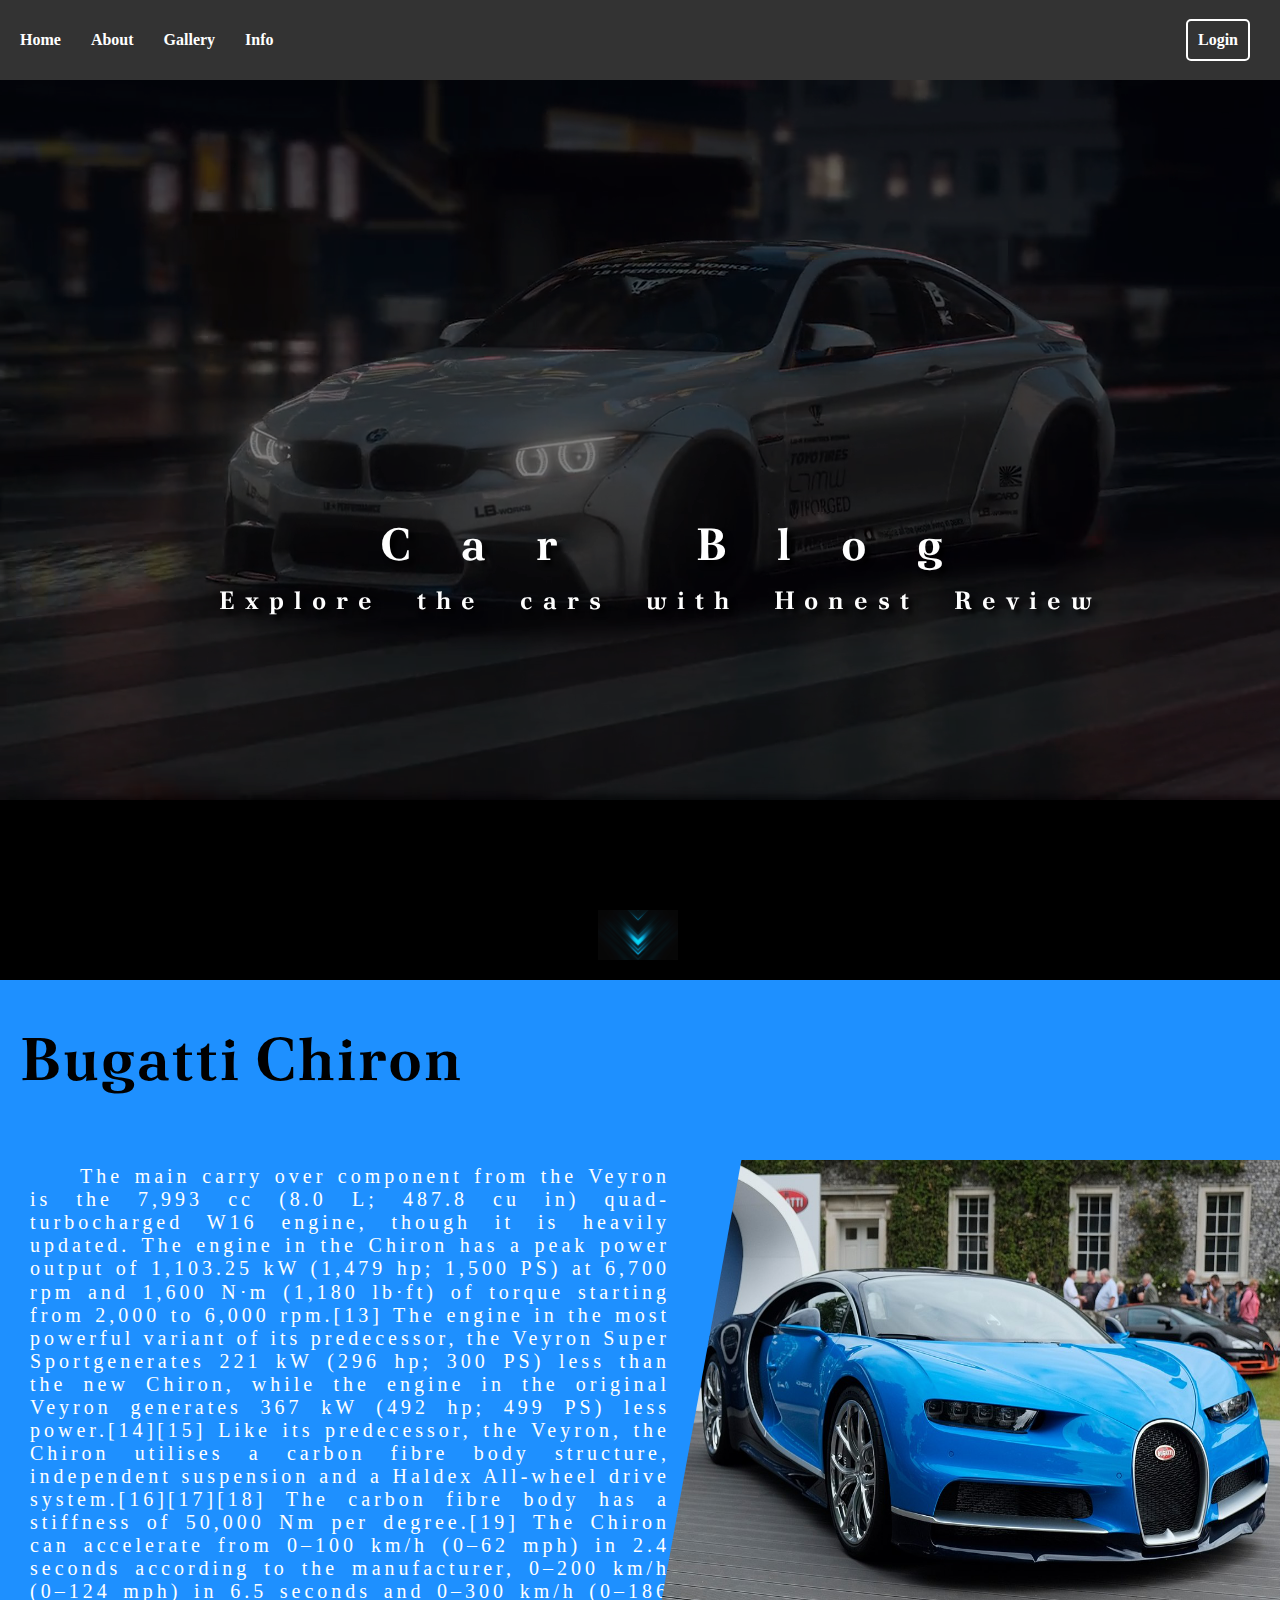
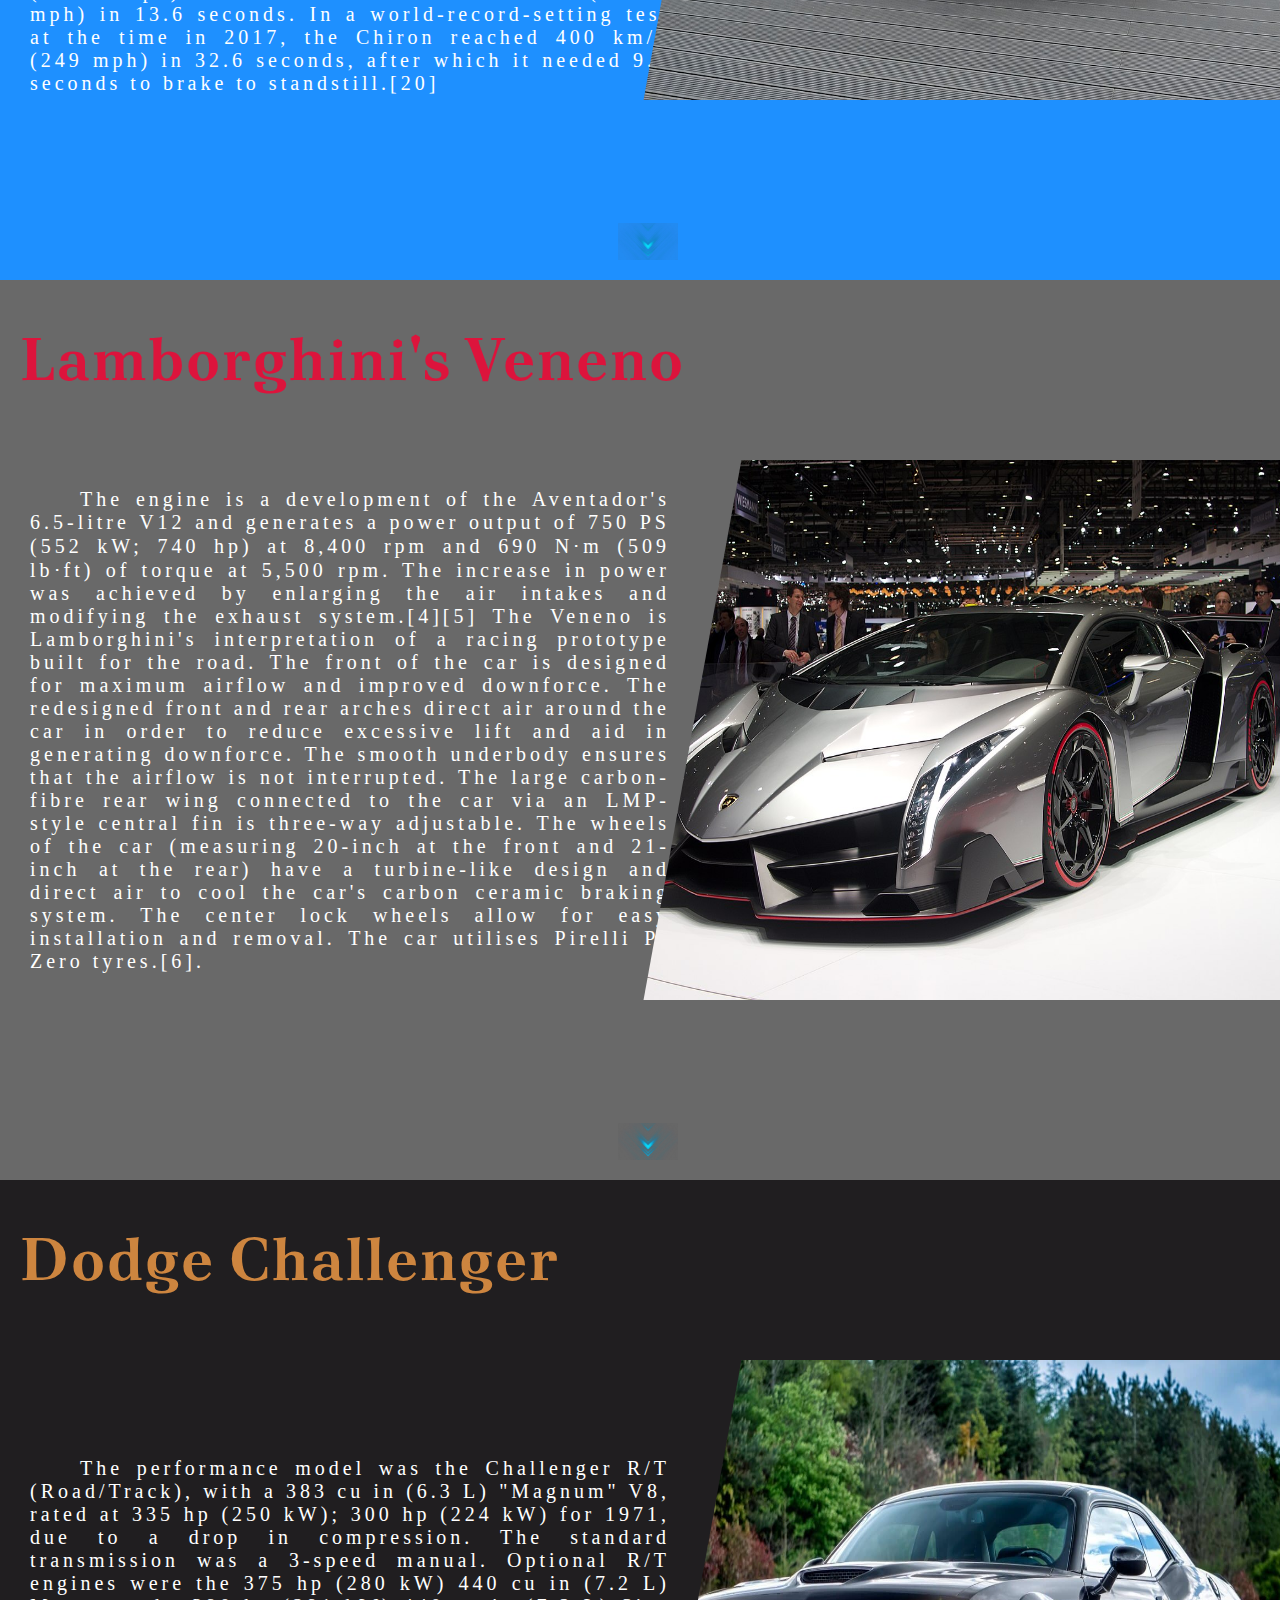
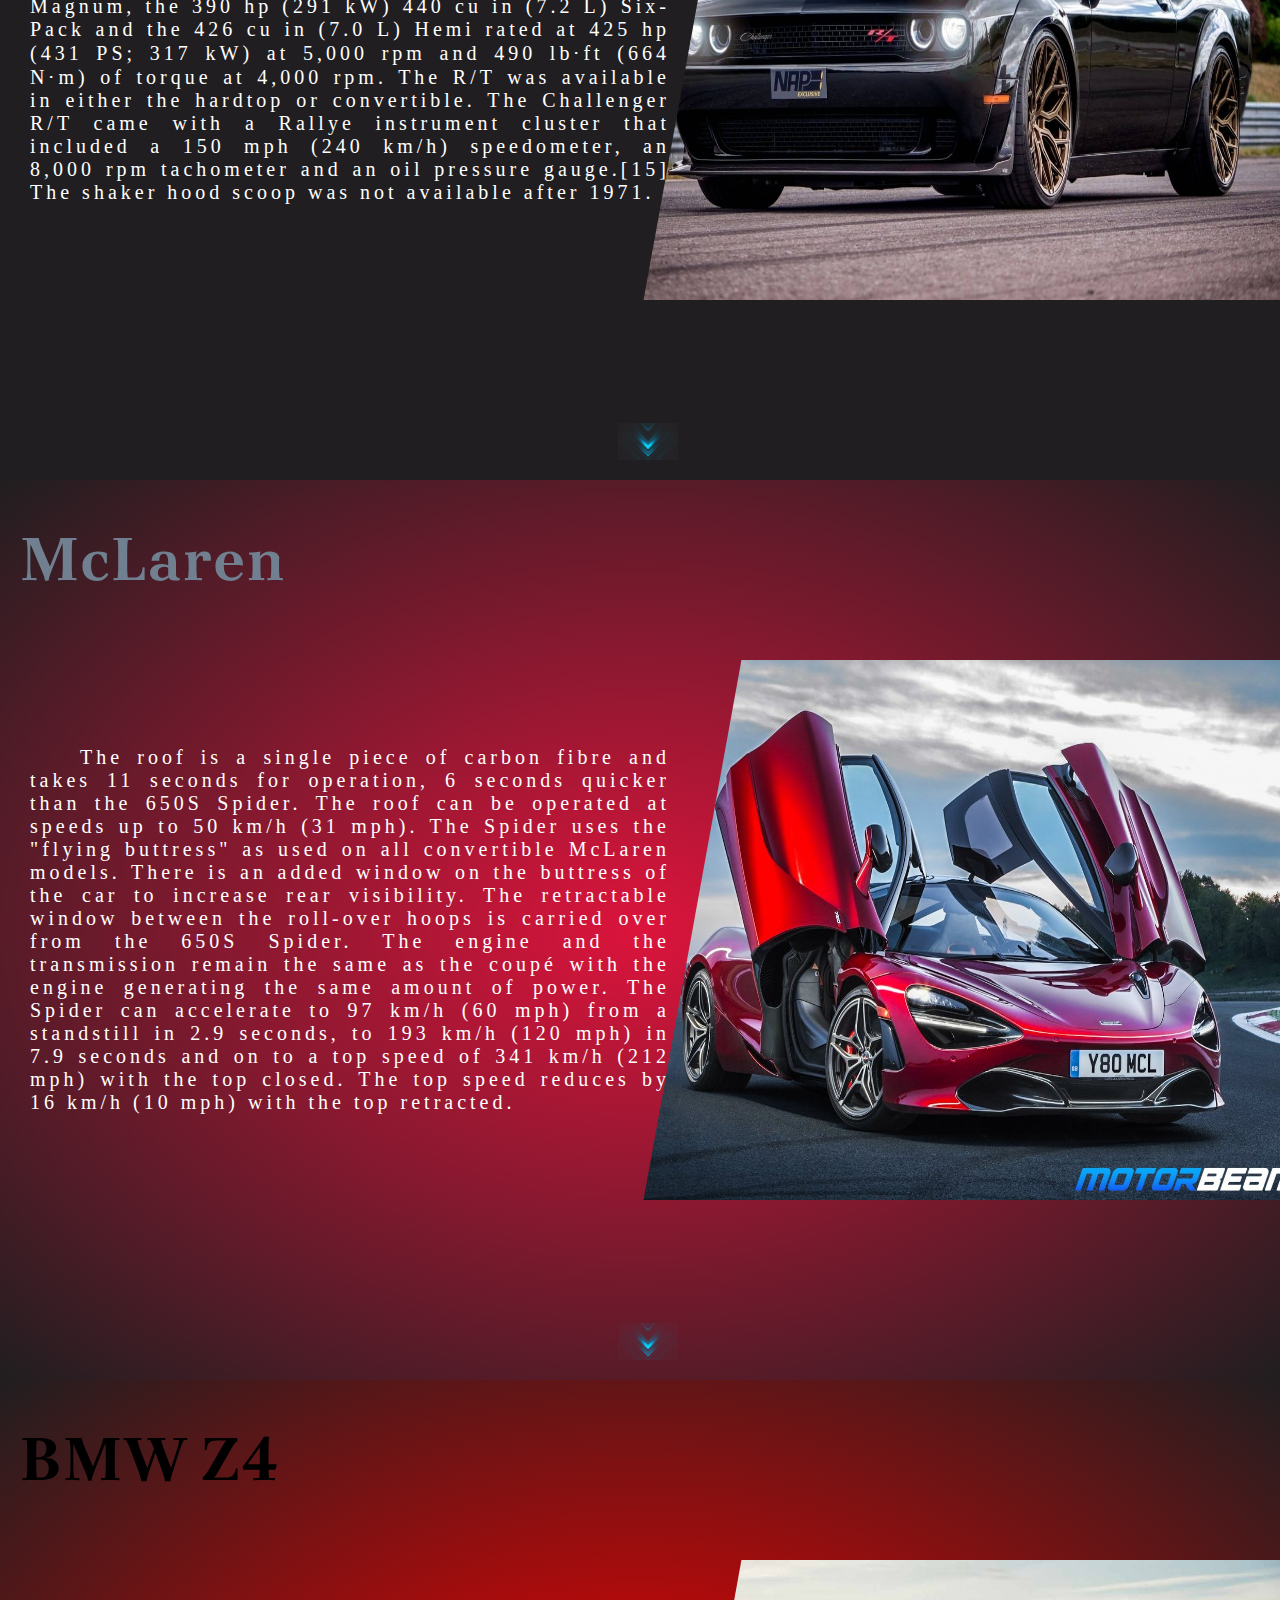
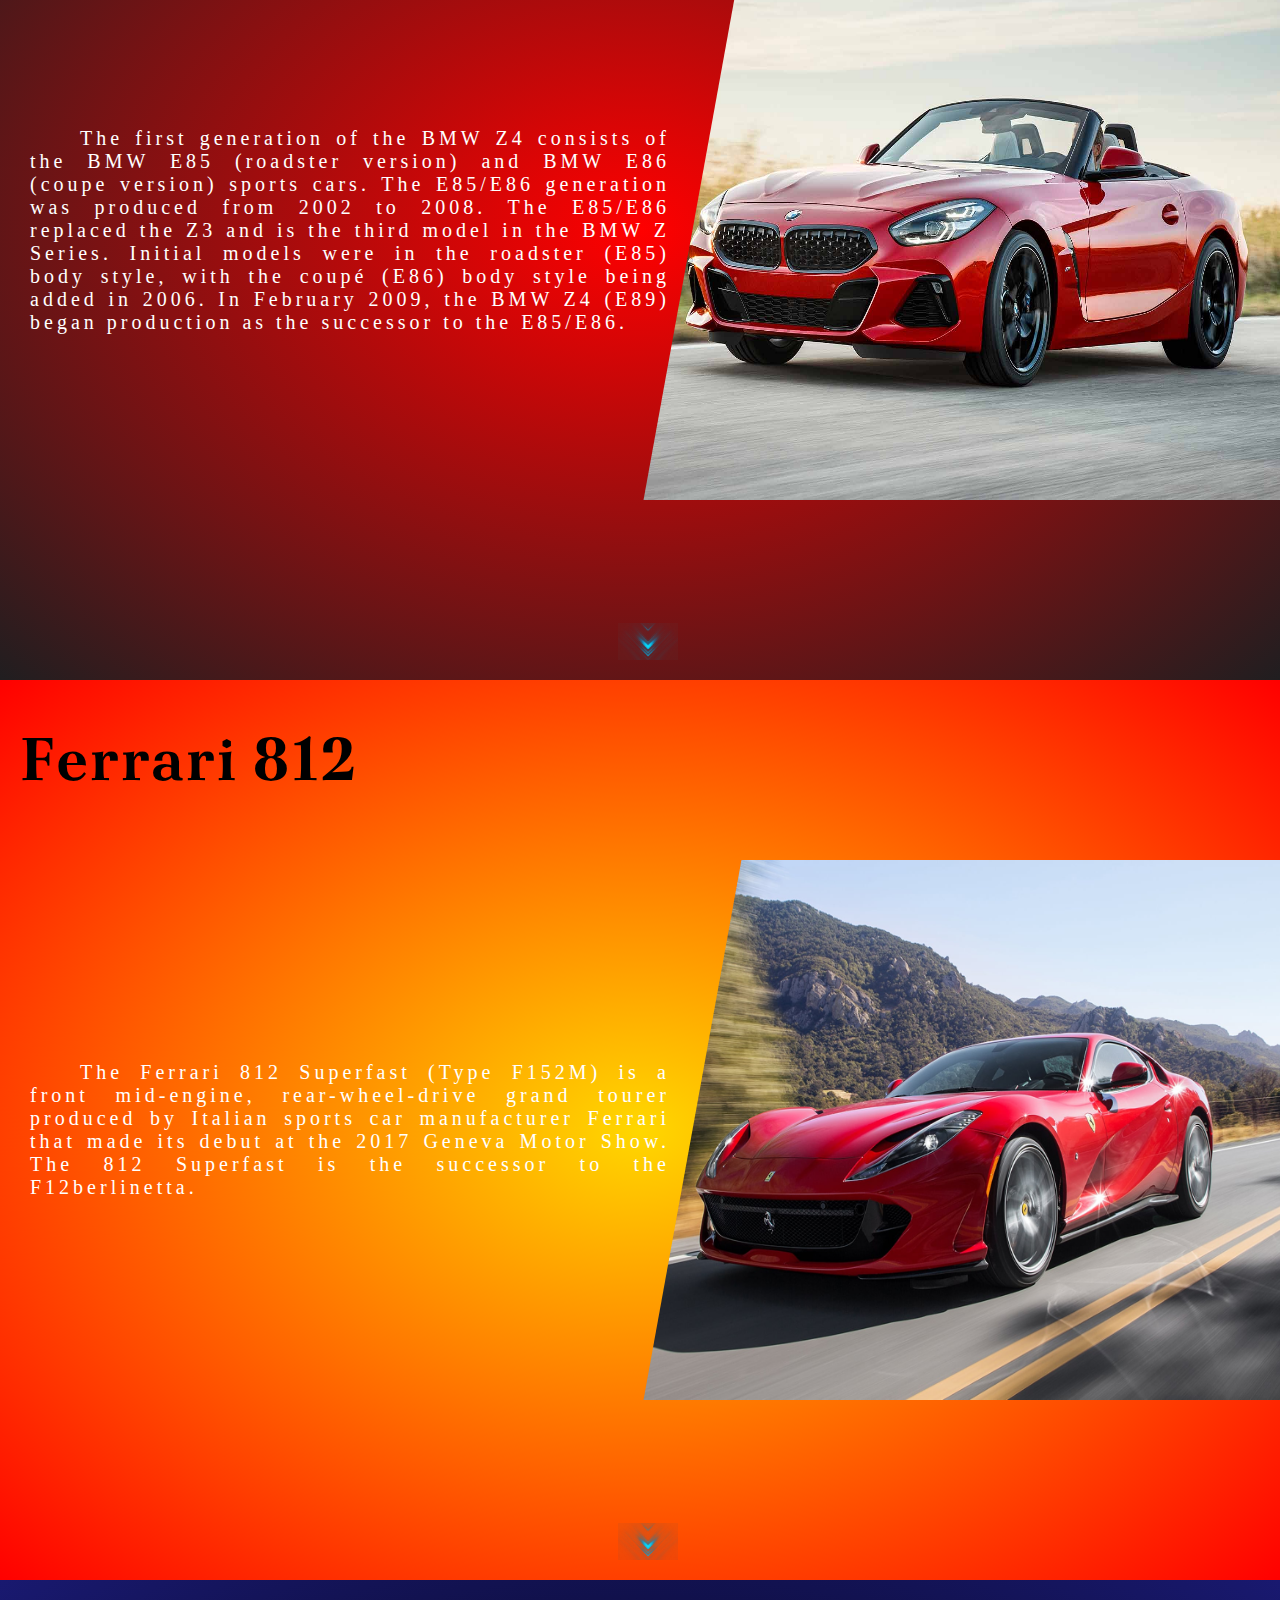
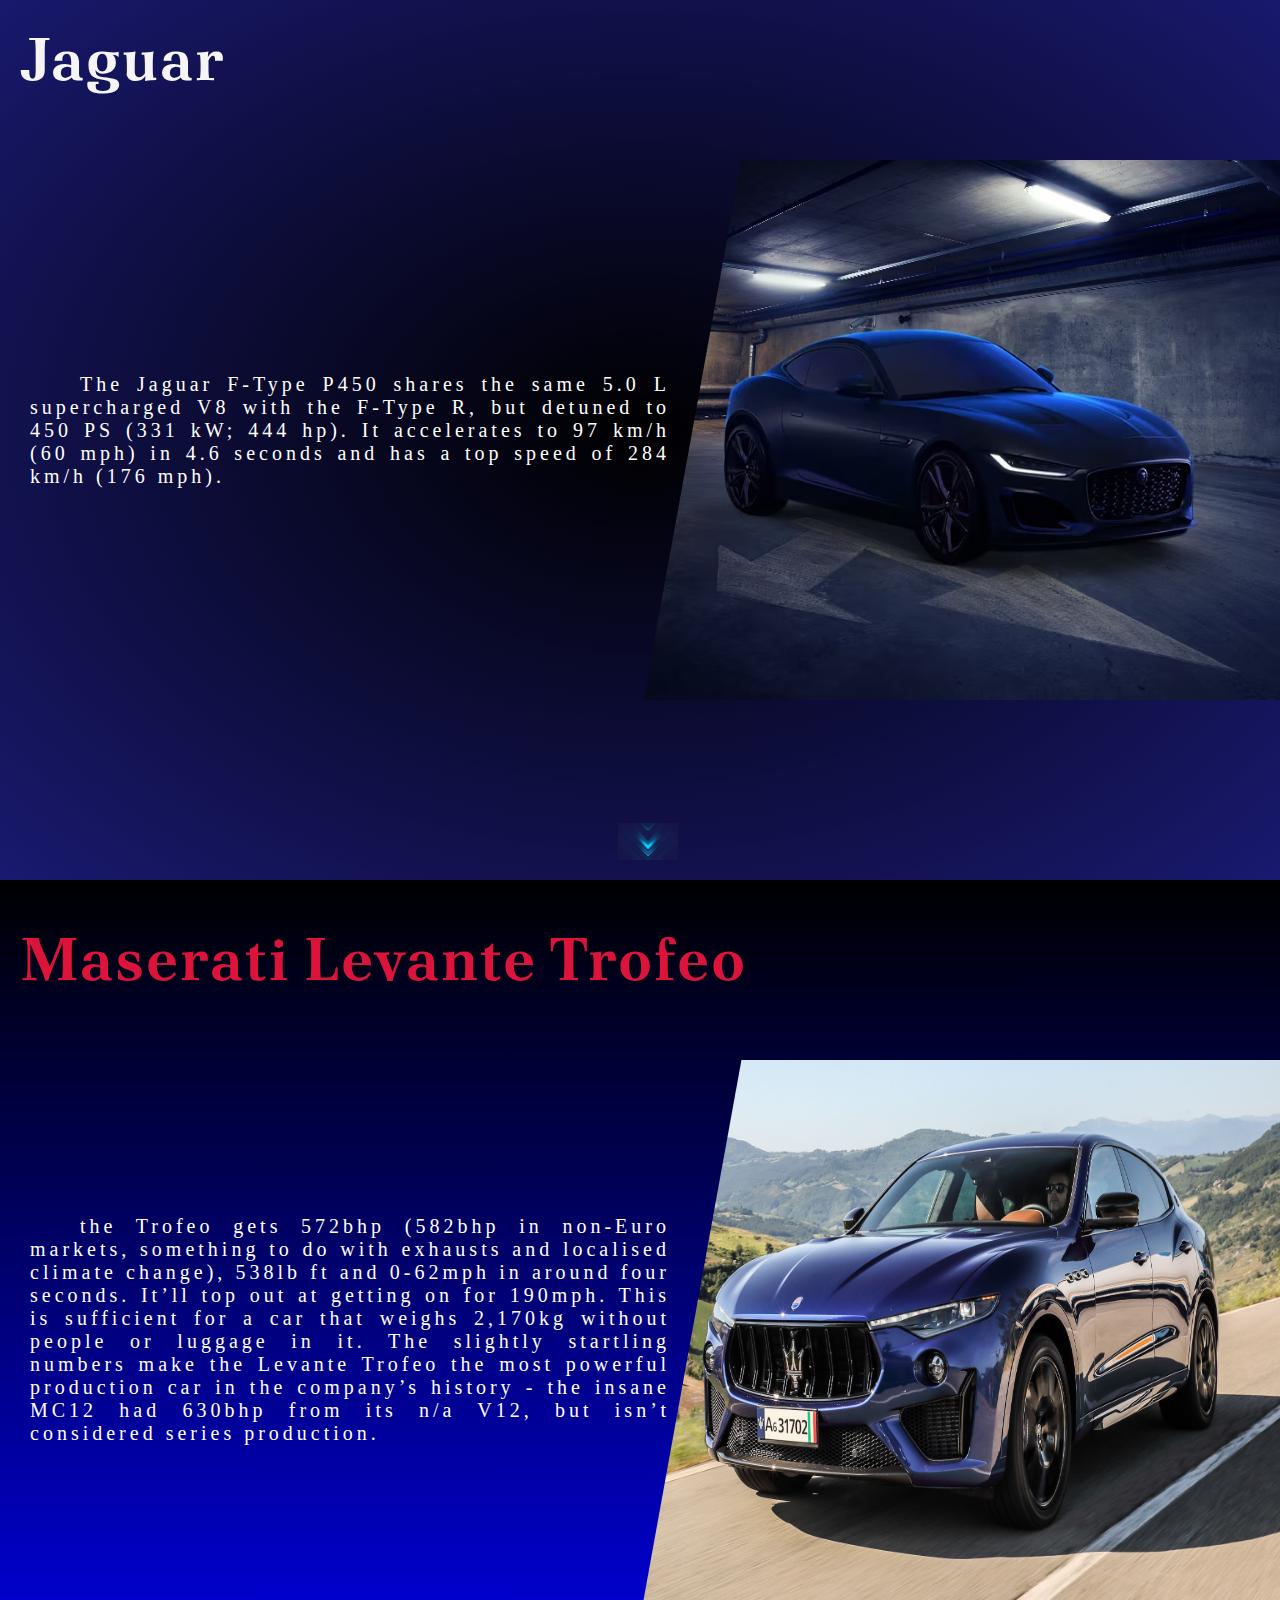
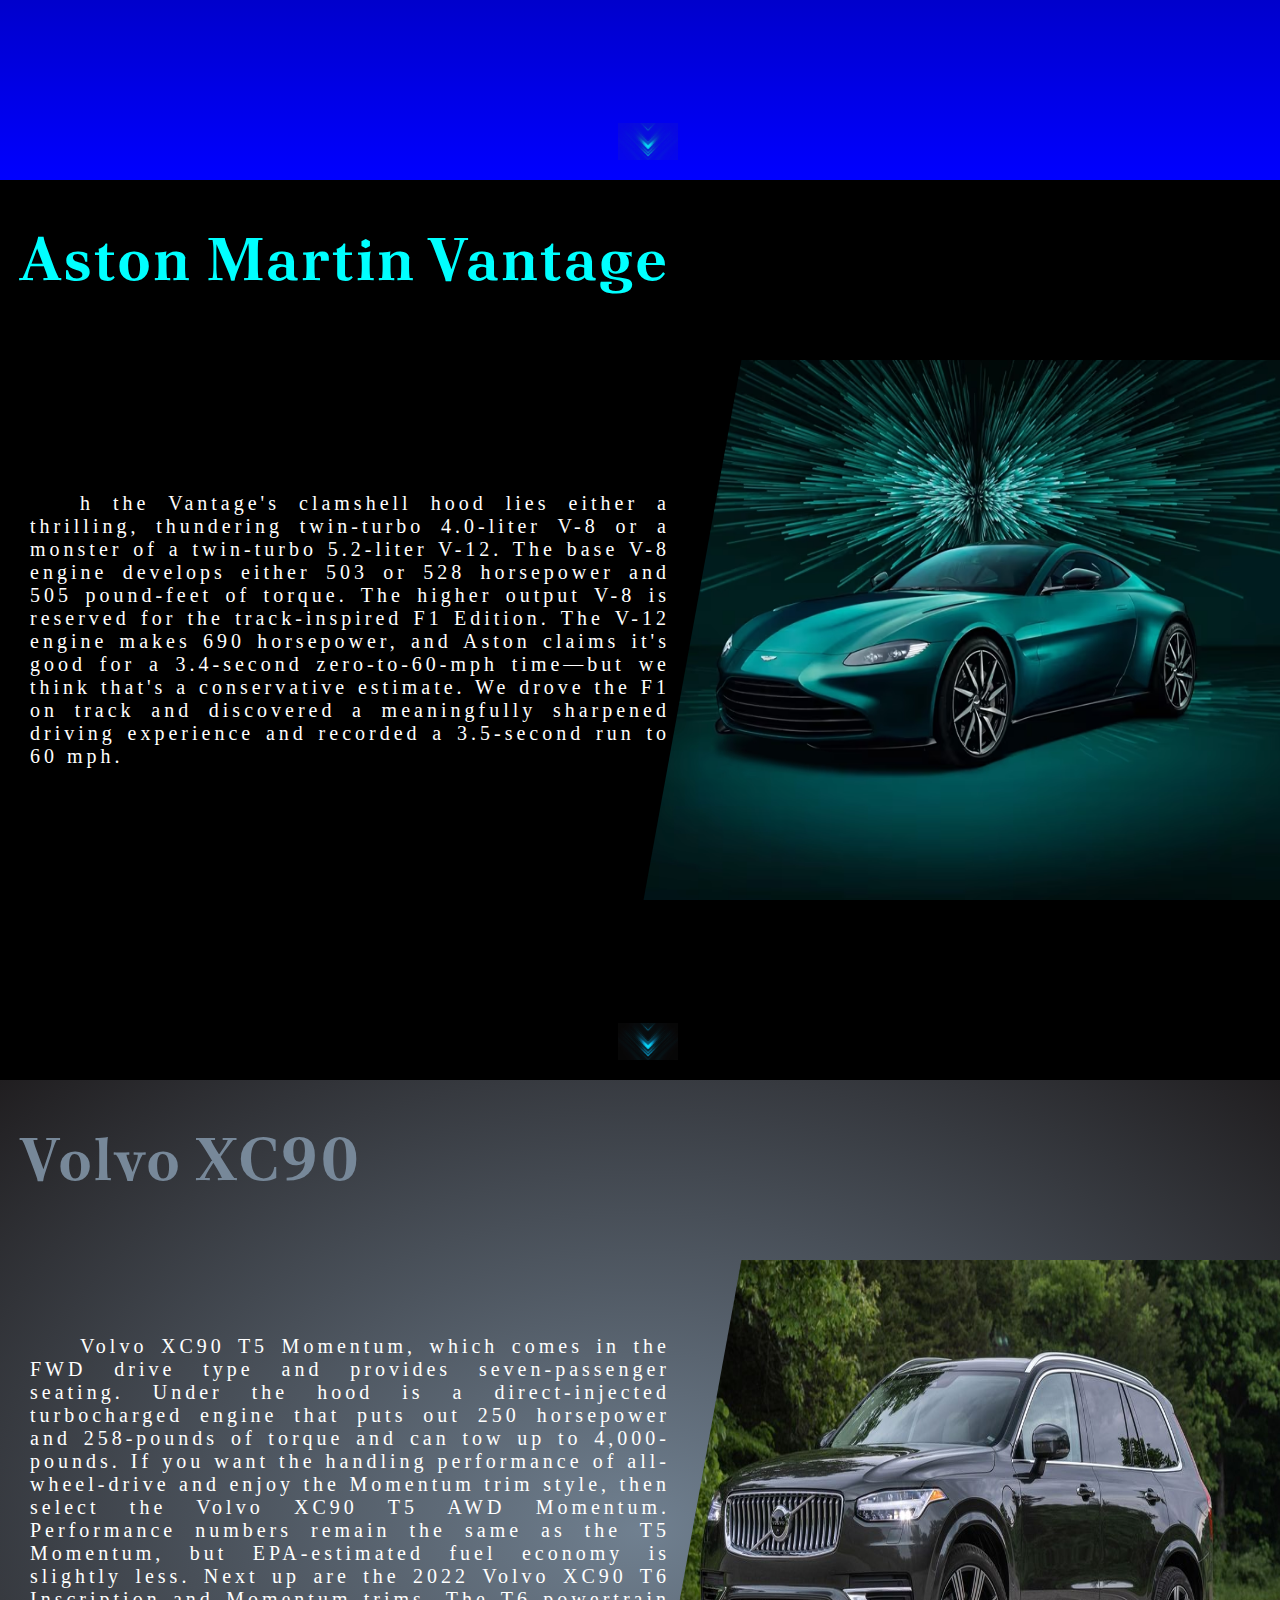
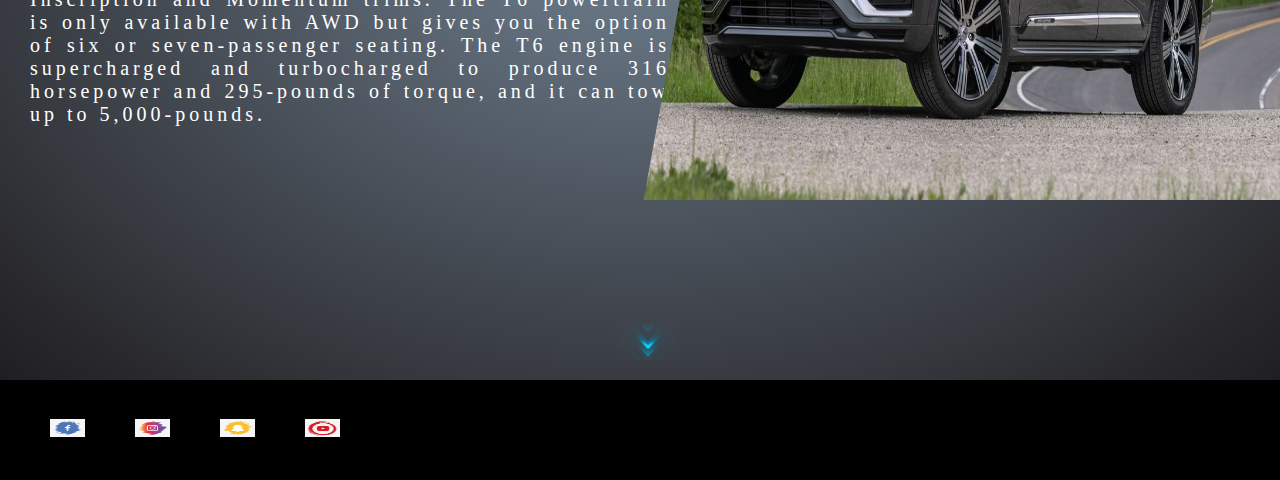
==== index.html @ b1350ada "Add files via upload" ====
<!DOCTYPE html>
<html>
<head>
   <title>Car-Home</title>
   <link rel="preconnect" href="https://fonts.googleapis.com">
<link rel="preconnect" href="https://fonts.gstatic.com" crossorigin>
<link href="https://fonts.googleapis.com/css2?family=Poltawski+Nowy&display=swap" rel="stylesheet">
<link rel="stylesheet" href="./css/home.css">
<script src="./js/home.js" defer></script>
</head>
<body onload="carMove()">
<nav class="navigation">
  <!-- <a class="logo" href="./Assets/images/LOGO.jpg">Logo</a> -->
  <ul class="menu">
    <li><a class="nav-link" href="./index.html">Home</a></li>
    <li><a class="nav-link" href="./html/about.html">About</a></li>
    <li><a class="nav-link" href="./html/gallery.html">Gallery</a></li>
    <li><a class="nav-link" href="./html/Info.html">Info</a></li>
  </ul>
  <a class="login" href="./html/login.html">Login</a>
</nav>
   <header>
   <!-- <a href="../index.html"><p id="logout">Logout</p></a> -->
      <div id="carAni">
         <h1 id="heading1">Car Blog</h1>
         <img id="carimg" src="./Assets/images/car1.png">
      </div>
      <h1 id="heading2">Explore the cars with Honest Review</h1>
      <video id="headerVid" src="./Assets/videos/Car.mp4" autoplay muted loop></video>
      <a href="#sec1"><input id="headerArrow" type="image" src="./Assets/images/Arrow.png.png"></a>
 </header>
 <section id="sec1">
   <h1 class="carsName" id="car1Name">Bugatti Chiron</h1>
   <p class="carPara" id="car1Para">
    The main carry over component from the Veyron is the 7,993 cc (8.0 L; 487.8 cu in) quad-turbocharged W16 engine, though it is heavily updated. The engine in the Chiron has a peak power output of 1,103.25 kW (1,479 hp; 1,500 PS) 
    at 6,700 rpm and 1,600 N⋅m (1,180 lb⋅ft) of torque starting from 2,000 to 6,000 rpm.[13] The engine in the most powerful variant of its predecessor, the Veyron Super Sportgenerates 221 kW (296 hp; 300 PS) less than the new Chiron,
     while the engine in the original Veyron generates 367 kW (492 hp; 499 PS) less power.[14][15]
    Like its predecessor, the Veyron, the Chiron utilises a carbon fibre body structure, independent suspension and a Haldex All-wheel drive system.[16][17][18] The carbon fibre body has a stiffness of 50,000 Nm per degree.[19]
    The Chiron can accelerate from 0–100 km/h (0–62 mph) in 2.4 seconds according to the manufacturer, 0–200 km/h (0–124 mph) in 6.5 seconds and 0–300 km/h (0–186 mph) in 13.6 seconds. In a world-record-setting test at the time in 2017, the Chiron reached 400 km/h (249 mph) in 32.6 seconds, after which it needed 9.4 seconds to brake to standstill.[20]
   </p>
   <div class="cars" id="car1"></div>
   <a href="#sec2"><input id="secArrow1" type="image" src="./Assets/images/Arrow.png.png"></a>
 </section>
 <section id="sec2">
   <h1 class="carsName" id="car2Name">Lamborghini's Veneno</h1>
   <p class="carPara" id="car2Para">
    The engine is a development of the Aventador's 6.5-litre V12 and generates a power output of 750 PS (552 kW; 740 hp) 
    at 8,400 rpm and 690 N⋅m (509 lb⋅ft) of torque at 5,500 rpm. The increase in power was achieved by enlarging the air intakes and modifying the exhaust system.[4][5]
    The Veneno is Lamborghini's interpretation of a racing prototype built for the road. The front of the car is designed for maximum airflow and improved downforce. 
    The redesigned front and rear arches direct air around the car in order to reduce excessive lift and aid in generating downforce.
     The smooth underbody ensures that the airflow is not interrupted. The large carbon-fibre rear wing connected to the car via an LMP-style central fin is three-way adjustable.
      The wheels of the car (measuring 20-inch at the front and 21-inch at the rear) have a turbine-like design and direct
      air to cool the car's carbon ceramic braking system. The center lock wheels allow for easy installation and removal. 
    The car utilises Pirelli P-Zero tyres.[6].
   </p>
   <div class="cars" id="car2"></div>
   <a href="#sec3"><input id="secArrow2" type="image" src="./Assets/images/Arrow.png.png"></a>
 </section>
 <section id="sec3">
   <h1 class="carsName" id="car3Name">Dodge Challenger</h1>
   <p class="carPara" id="car3Para">
    The performance model was the Challenger R/T (Road/Track), with a 383 cu in (6.3 L) "Magnum" V8, rated at 335 hp (250 kW); 300 hp (224 kW) for 1971, due to a drop in compression. The standard transmission was a 3-speed manual. Optional R/T engines were the 375 hp (280 kW) 440 cu in (7.2 L) Magnum, the 390 hp (291 kW) 440 cu in (7.2 L) Six-Pack and the 426 cu in (7.0 L) Hemi rated at 425 hp (431 PS; 317 kW) at 5,000 rpm and 490 lb⋅ft (664 N⋅m) of torque at 4,000 rpm. The R/T was available in either the hardtop or convertible. The Challenger R/T came with a Rallye instrument cluster that included a 150 mph (240 km/h) speedometer, an 8,000 rpm tachometer and an oil pressure gauge.[15] The shaker hood scoop was not available after 1971.
   </p>
   <div class="cars" id="car3"></div>
   <a href="#sec4"><input id="secArrow3" type="image" src="./Assets/images/Arrow.png.png"></a>
</section>
   <section id="sec4">
      <h1 class="carsName" id="car4Name">McLaren</h1>
      <p class="carPara" id="car4Para">
        The roof is a single piece of carbon fibre and takes 11 seconds for operation, 6 seconds quicker than the 650S Spider. The roof can be operated at speeds up to 50 km/h (31 mph). The Spider uses the "flying buttress" as used on all convertible McLaren models. There is an added window on the buttress of the car to increase rear visibility. The retractable window between the roll-over hoops is carried over from the 650S Spider.
        The engine and the transmission remain the same as the coupé with the engine generating the same amount of power. The Spider can accelerate to 97 km/h (60 mph) from a standstill in 2.9 seconds, to 193 km/h (120 mph) in 7.9 seconds and on to a top speed of 341 km/h (212 mph) with the top closed. The top speed reduces by 16 km/h (10 mph) with the top retracted.
      </p>
      <div class="cars" id="car4"></div>
      <a href="#sec5"><input id="secArrow4" type="image" src="./Assets/images/Arrow.png.png"></a>
   </section>
   <section id="sec5">
      <h1 class="carsName" id="car5Name">BMW Z4</h1>
      <p class="carPara" id="car5Para">
         The first generation of the BMW Z4 consists of the BMW E85 (roadster version) and BMW E86 (coupe version) sports cars. The E85/E86 generation was produced from 2002 to 2008. The E85/E86 replaced the Z3 and is the third model in the BMW Z Series. Initial models were in the roadster (E85) body style, with the coupé (E86) body style being added in 2006. In February 2009, the BMW Z4 (E89) began production as the successor to the E85/E86.      </p>
      <div class="cars" id="car5"></div>
      <a href="#sec6"><input id="secArrow5" type="image" src="./Assets/images/Arrow.png.png"></a>
   </section>
   <section id="sec6">
      <h1 class="carsName" id="car6Name">Ferrari 812</h1>
      <p class="carPara" id="car6Para">
         The Ferrari 812 Superfast (Type F152M) is a front mid-engine, rear-wheel-drive grand tourer produced by Italian sports car manufacturer Ferrari that made its debut at the 2017 Geneva Motor Show. The 812 Superfast is the successor to the F12berlinetta.
      </p>
      <div class="cars" id="car6"></div>
      <a href="#sec7"><input id="secArrow6" type="image" src="./Assets/images/Arrow.png.png"></a>
   </section>
   <section id="sec7">
      <h1 class="carsName" id="car7Name">Jaguar</h1>
      <p class="carPara" id="car7Para">
        The Jaguar F-Type P450 shares the same 5.0 L supercharged V8 with the F-Type R, but detuned to 450 PS (331 kW; 444 hp). It accelerates to 97 km/h (60 mph) in 4.6 seconds and has a top speed of 284 km/h (176 mph).
      </p>
      <div class="cars" id="car7"></div>
      <a href="#sec8"><input id="secArrow7" type="image" src="./Assets/images/Arrow.png.png"></a>
   </section>
   <section id="sec8">
      <h1 class="carsName" id="car8Name">Maserati Levante Trofeo</h1>
      <p class="carPara" id="car8Para">
        the Trofeo gets 572bhp (582bhp in non-Euro markets, something to do with exhausts and localised climate change), 538lb ft and 0-62mph in around four seconds. It’ll top out at getting on for 190mph. This is sufficient for a car that weighs 2,170kg without people or luggage in it. The slightly startling numbers make the Levante Trofeo the most powerful production car in the company’s history - the insane MC12 had 630bhp from its n/a V12, but isn’t considered series production.
      </p>
      <div class="cars" id="car8"></div>
      <a href="#sec9"><input id="secArrow8" type="image" src="./Assets/images/Arrow.png.png"></a>
   </section>
   <section id="sec9">
      <h1 class="carsName" id="car9Name">Aston Martin Vantage</h1>
      <p class="carPara" id="car9Para">
        h the Vantage's clamshell hood lies either a thrilling, thundering twin-turbo 4.0-liter V-8 or a monster of a twin-turbo 5.2-liter V-12. The base V-8 engine develops either 503 or 528 horsepower and 505 pound-feet of torque. The higher output V-8 is reserved for the track-inspired F1 Edition. The V-12 engine makes 690 horsepower, and Aston claims it's good for a 3.4-second zero-to-60-mph time—but we think that's a conservative estimate. We drove the F1 on track and discovered a meaningfully sharpened driving experience and recorded a 3.5-second run to 60 mph.
      </p>
      <div class="cars" id="car9"></div>
      <a href="#sec10"><input id="secArrow9" type="image" src="./Assets/images/Arrow.png.png"></a>
   </section>
   <section id="sec10">
      <h1 class="carsName" id="car10Name">Volvo XC90</h1>
      <p class="carPara" id="car10Para">
        Volvo XC90 T5 Momentum, which comes in the FWD drive type and provides seven-passenger seating. Under the hood is a direct-injected turbocharged engine that puts out 250 horsepower and 258-pounds of torque and can tow up to 4,000-pounds.
        If you want the handling performance of all-wheel-drive and enjoy the Momentum trim style, then select the Volvo XC90 T5 AWD Momentum. Performance numbers remain the same as the T5 Momentum, but EPA-estimated fuel economy is slightly less.
        Next up are the 2022 Volvo XC90 T6 Inscription and Momentum trims. The T6 powertrain is only available with AWD but gives you the option of six or seven-passenger seating. The T6 engine is supercharged and turbocharged to produce 316 horsepower and 295-pounds of torque, and it can tow up to 5,000-pounds. 
      </p>
      <div class="cars" id="car10"></div>
      <a href="#footer"><input id="secArrow10" type="image" src="./Assets/images/Arrow.png.png"></a>
   </section>
 <footer id="footer">
 <a href=""><img class="logo" src="./Assets/images/Facebook.jpg"></a>
 <a href=""><img class="logo" src="./Assets/images/Insta.jpg"></a>
 <a href=""><img class="logo" src="./Assets/images/snapchat.jpg"></a>
 <a href=""><img class="logo" src="./Assets/images/youtube.jpg"></a>
</footer> 
</body>
</html>
---- css/home.css ----
*{
    padding:0px;
    margin:0px;
}
html{
    scroll-behavior: smooth;
}
  .navigation {
    display: flex;
    justify-content: space-between;
    align-items: center;
    background-color: #333;
    padding: 10px;
    height: 60px;
  }

  .logo {
    font-size: 24px;
    color: white;
    text-decoration: none;
    margin-left: 20px;
  }

  .menu {
    display: flex;
    list-style: none;
    margin: 0;
    padding: 0;
  }

  .nav-link {
    color: white;
    text-decoration: none;
    padding: 10px;
    margin-right: 10px;
    font-weight: bold;
    transition: all 0.3s ease;
    border-radius: 5px;
  }

  .nav-link:hover {
    background-color: #555;
  }

  .login {
    color: white;
    text-decoration: none;
    margin-right: 20px;
    font-weight: bold;
    padding: 10px;
    border: 2px solid white;
    border-radius: 5px;
    transition: all 0.3s ease;
  }

  .login:hover {
    background-color: white;
    color: #333;
  }
header{
    width:100%;
    height:100vh;
    background-color: black;
    overflow: hidden;
    position:relative;
    display:flex;
    justify-content:center;
    align-items:center;
}
#headerVid{
    width:100%;
    filter: brightness(50%);
    position:absolute;
    top:0px;
    left:0px;
}
#headerArrow,#secArrow1,#secArrow2,#secArrow3,#secArrow4,#secArrow5,#secArrow6,#secArrow7,#secArrow8,#secArrow9,#secArrow10{
    width:80px;
    position:absolute;
    bottom:20px;
    transition:all 0.25;
    z-index:3;
    right:47%;
  background-color: transparent;
}
#headerArrow:hover,#secArrow1:hover,#secArrow2:hover,#secArrow3:hover,#secArrow4:hover,#secArrow5:hover,#secArrow6:hover,#secArrow7:hover,#secArrow8:hover,#secArrow9:hover,#secArrow10:hover
{
    transform:translateY(20px);
}
#heading1,#heading2{
    position:absolute;
    z-index:3;
    left:160px;
    font-size:45px;
    color:white;
    letter-spacing: 50px;
    word-spacing:30px;
    text-shadow: 5px 5px 5px black;
    font-family: 'poltawski Nowy',serif;
}
#heading2{
    position:relative;
    top:70px;
    left:20px;
    font-size:25px;
    color:white;
    letter-spacing:10px;
    word-spacing: 20px;
    text-shadow:5px 5px 5px black;
    font-family: 'poltawski Nowy',serif;
    transform:translateY(220px);
    filter:opacity(0);
}
#carAni{
    width:100%;
    height:30px;
    position:absolute;
    z-index:3;
    transform:translateX(-1430px);
}
#carimg{
    position:absolute;
    height:60px;
    z-index:3;
    right:0px;
}
#sec1{
    width:100%;
    height:100vh;
    background-color:dodgerblue;
    position:relative;
    display:flex;
    align-items:center;
}
#sec2{
    width:100%;
    height:100vh;
    position:relative;
    display:flex;
    align-items:center;
    background-color: dimgray;
}
#sec3{
    width:100%;
    height:100vh;
    position:relative;
    display:flex;
    align-items:center;
    background-color: #201E20;
}
#sec4{
    width:100%;
    height:100vh;
    position:relative;
    display:flex;
    align-items:center;
    background-image:radial-gradient( crimson,#201E20);
}
#sec5{
    width:100%;
    height:100vh;
    position:relative;
    display:flex;
    align-items:center;
    background-image:radial-gradient( red,#201E20);
}
#sec6{
    width:100%;
    height:100vh;
    position:relative;
    display:flex;
    align-items:center;
    background-image:radial-gradient( gold,red);
}
#sec7{
    width:100%;
    height:100vh;
    position:relative;
    display:flex;
    align-items:center;
    background-image:radial-gradient(black,midnightblue);
}
#sec8{
    width:100%;
    height:100vh;
    position:relative;
    display:flex;
    align-items:center;
    background-image:linear-gradient(black,blue);
}
#sec9{
        width:100%;
        height:100vh;
        position:relative;
        display:flex;
        align-items:center;
    background-color: black;
}
#sec10{
    width:100%;
    height:100vh;
    position:relative;
    display:flex;
    align-items:center;
    background-image:radial-gradient( slategrey,#201E20);
}
#secArrow1,#secArrow2,#secArrow3,#secArrow4,#secArrow5,#secArrow6,#secArrow7,#secArrow8,#secArrow9,#secArrow10{
    width:60px;
}



.cars{
    background-image: url(../Assets/images/Bugatti\ Chiron.jpg);
    background-size: 55vw 60vh;
    background-position: center;
    background-repeat: no-repeat;
    height:80vh;
    width:51%;
    position:absolute;
    right:0px;
    clip-path: polygon(34% 0,100% 0%,100% 100%, 0% 100%);
    clip-path: polygon(20% 0%, 100% 0, 100% 100%, 0% 100%);
    transition:background-size 0.2s,background-position 0.2s;
}
.cars:hover{
   background-size:120% 120%;
}
.carPara{
    color:white;
    width:50%;
    padding:0px 30px;
    letter-spacing: 4px;
    font-size: 20px;
    text-indent: 50px;
    text-align:justify;
}
.carsName{
    color:black;
    font-size: 60px;
    position:absolute;
    letter-spacing: 2px;
    top:40px;
    left:20px;
    font-family: 'poltawski Nowy',serif;
    
}
#car2Name{
    color:crimson;
}
#car3Name{
    color:peru;
}
#car4Name{
    color:slategray;
}
#car5Name{
    color:black;
}
#car6Name{
    color:black;
}
#car7Name{
    color:whitesmoke;
}
#car8Name{
    color:crimson;
}
#car9Name{
    color:cyan;
}
#car10Name{
    color: lightslategrey;
}

#car2{
    background-image:url(../Assets/images/Lamborghini_Veneno_1.jpg);
}
#car3{
 background-image:url(../Assets/images/Dodge-Challenger.jpg);
}
#car4{
    background-image:url(../Assets/images/Mcalren.jpg); 
}
#car5{
    background-image:url(../Assets/images/bmwz4.jpg); 
}
#car6{
    background-image:url(../Assets/images/Ferrari\ 812.jpg); 
}
#car7{
    background-image:url(../Assets/images/Jaguar\ F4.jpg); 
}
#car8{
    background-image:url(../Assets/images/maserati_levante_trofeo_dynamic_18.jpg); 
}
#car9{
    background-image:url(../Assets/images/Aston\ martin\ vantage.jpg); 
}
#car10{
    background-image:url(../Assets/images/volvo\ Xc90.jpg.jpg); 
}

footer{
    width:100%;
    height:100px;
    background-color: black;
    display:flex;
    align-items: center;
    justify-content: start;
    
}
.logo{
    padding-left:30px;
    width:35px;
    height: 2vh;
    transition:transform 0.2s;
}
.logo:hover{
    transform: scale(1.2);
}
#logout{
    position:absolute;
    font-size:25px;
    top:40px;
    right:40px;
    color:white;
    z-index:3;
    text-transform: uppercase;
    cursor:pointer;
    transition:transform 0.2s;
}
#logout:hover{
    transform:scale(1.2);
}
#navigation{
    width:100%;
    height:100px;
    background-color:black;
}
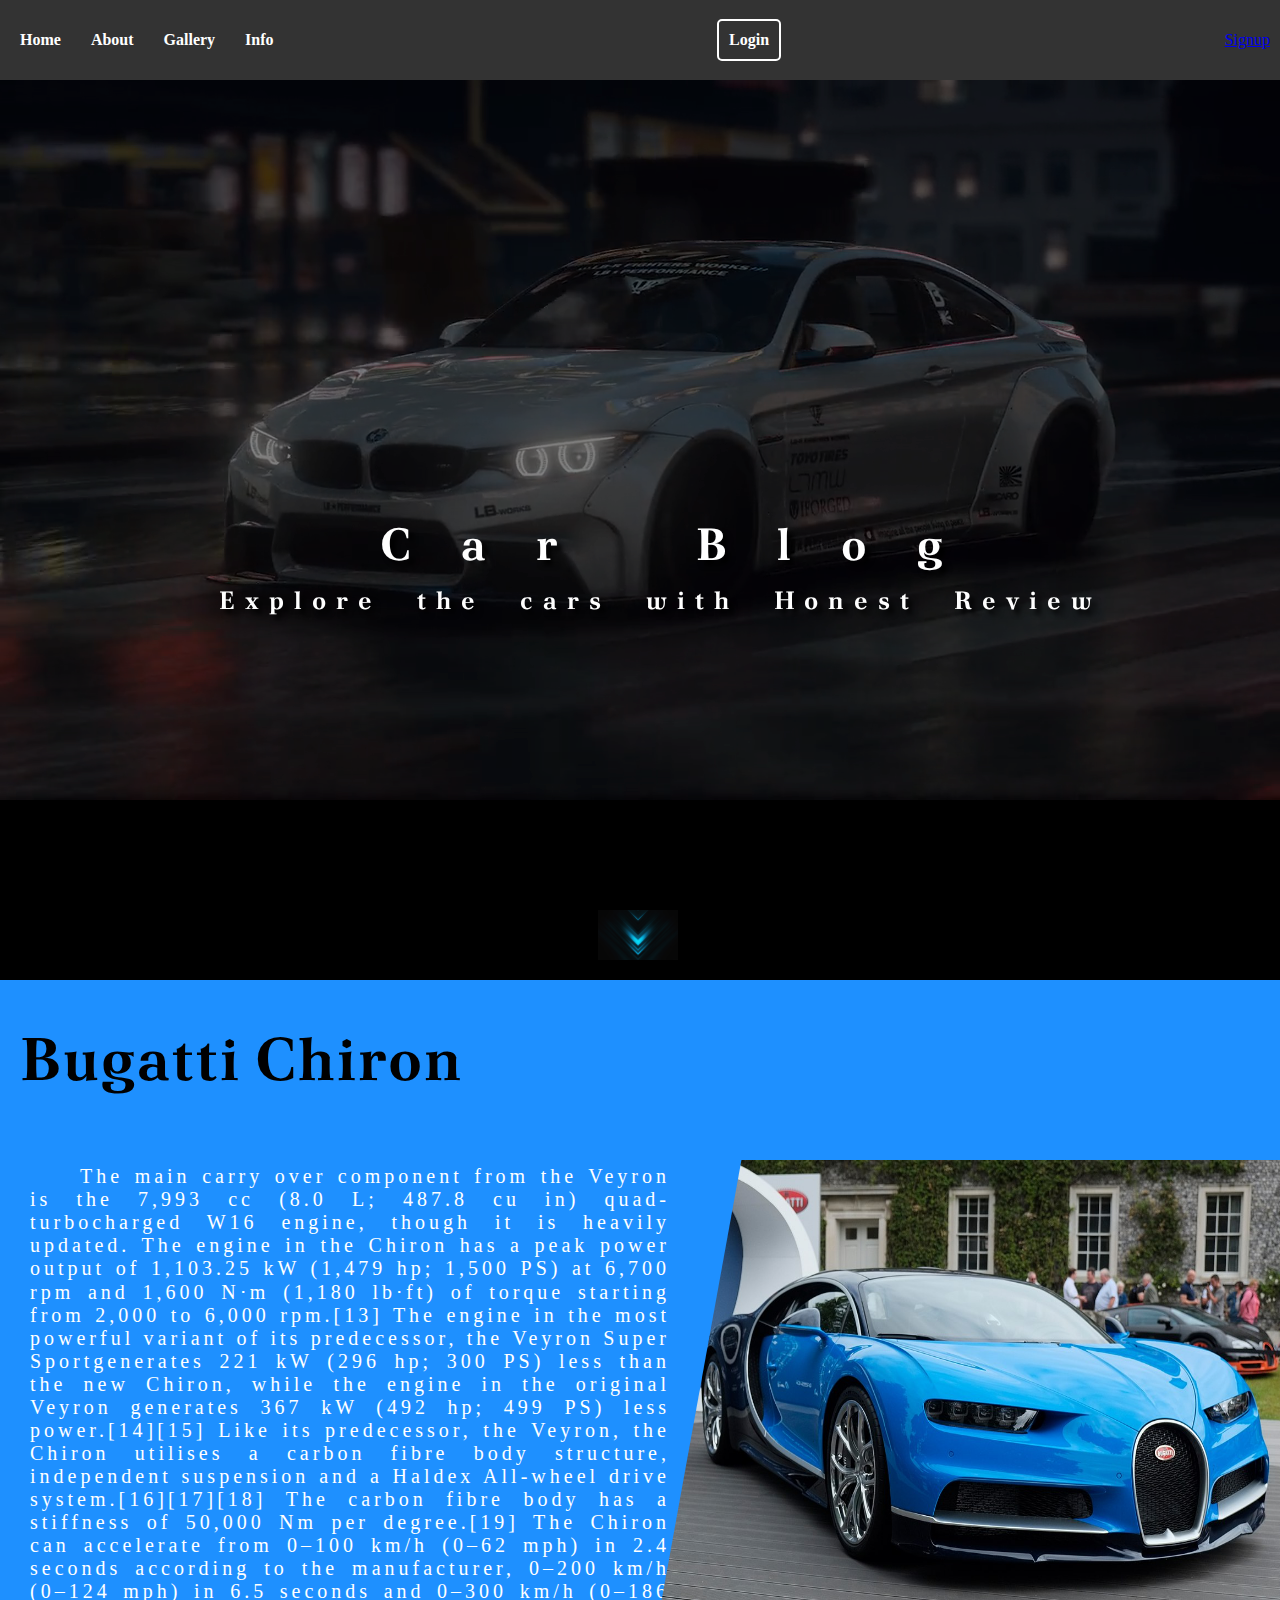
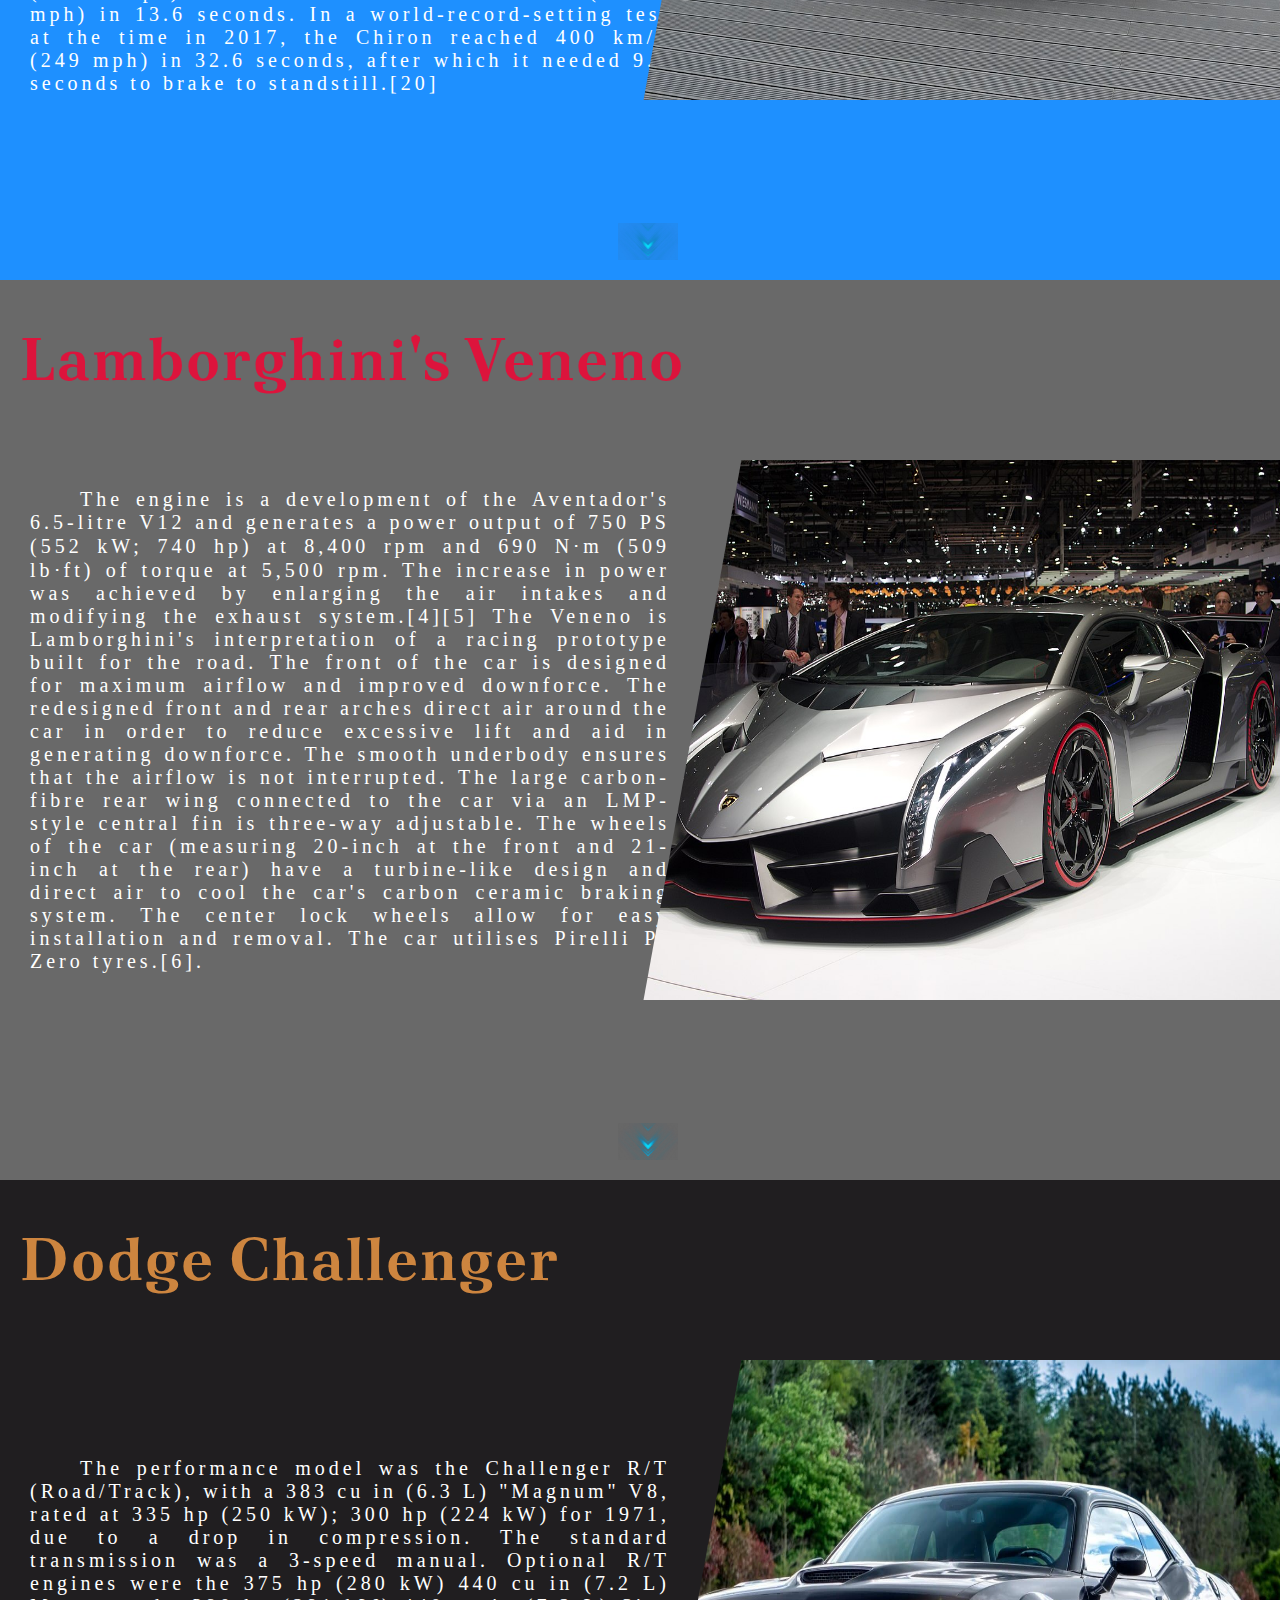
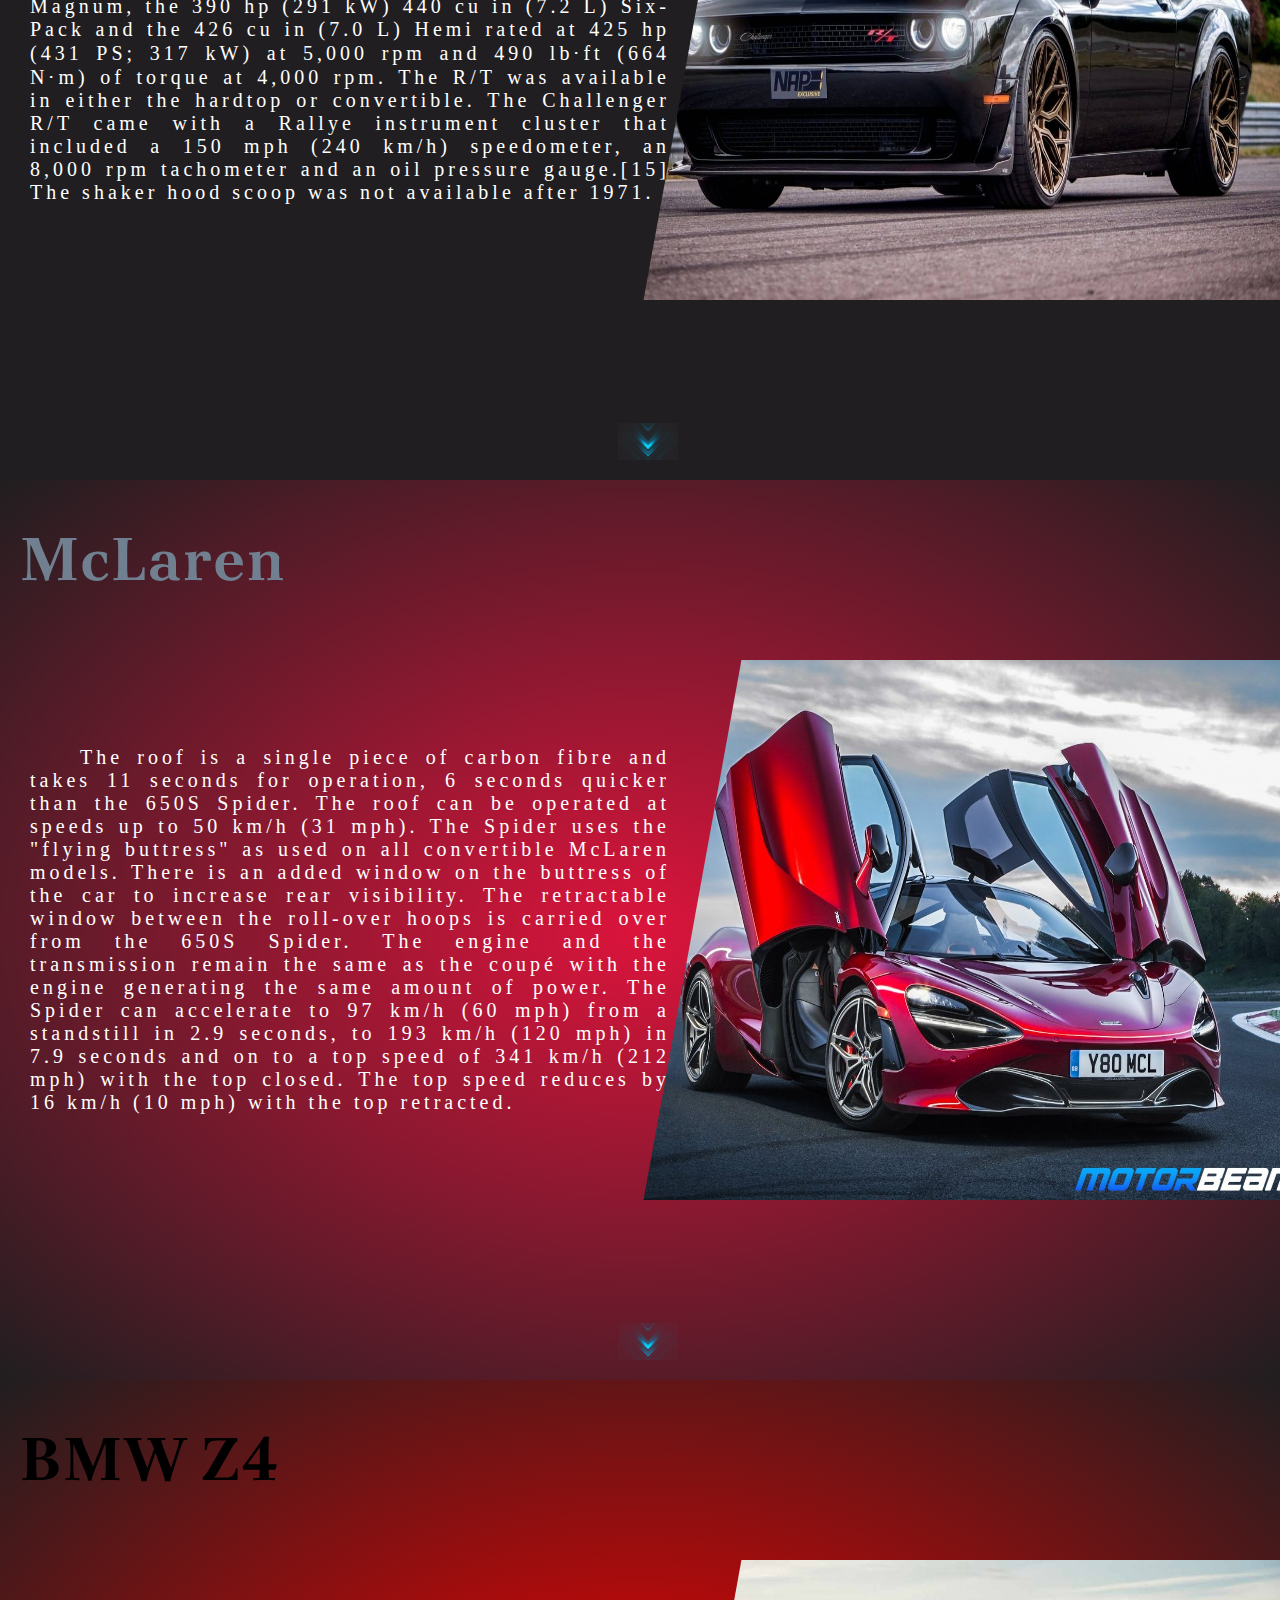
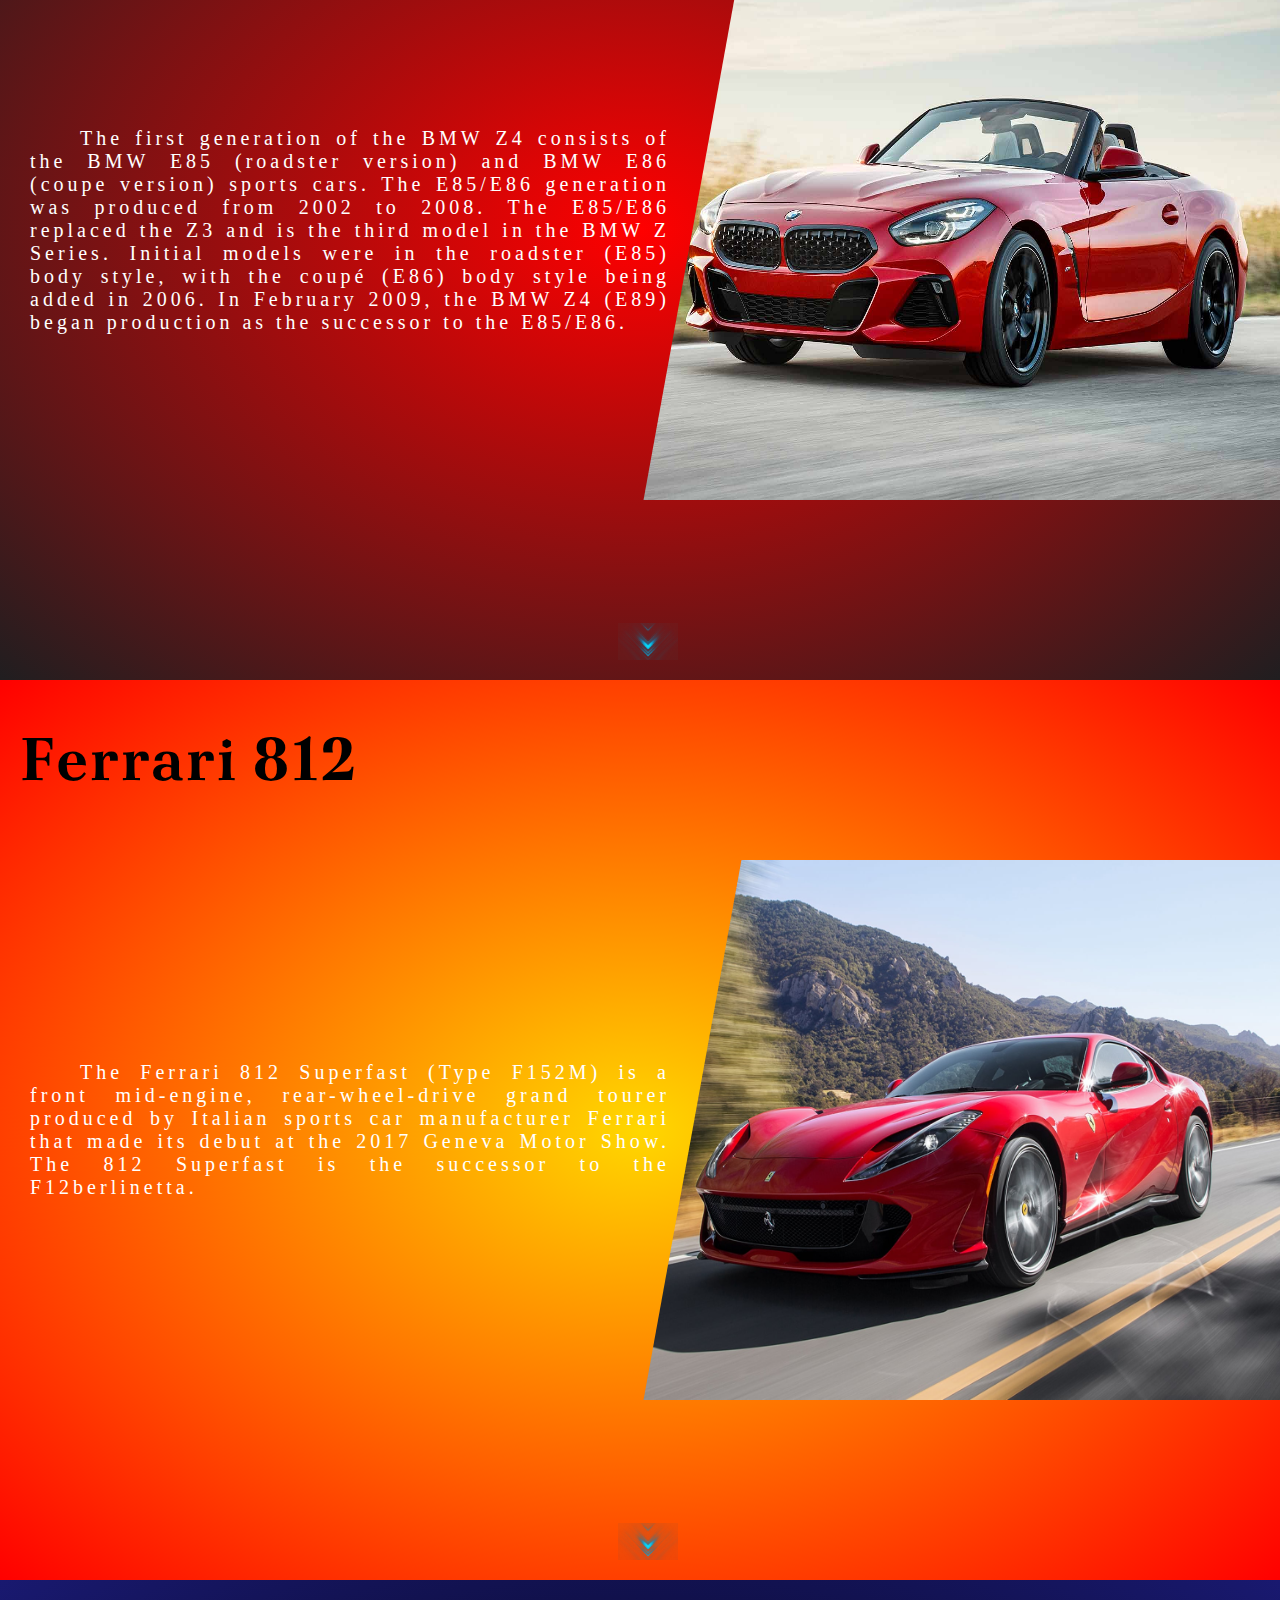
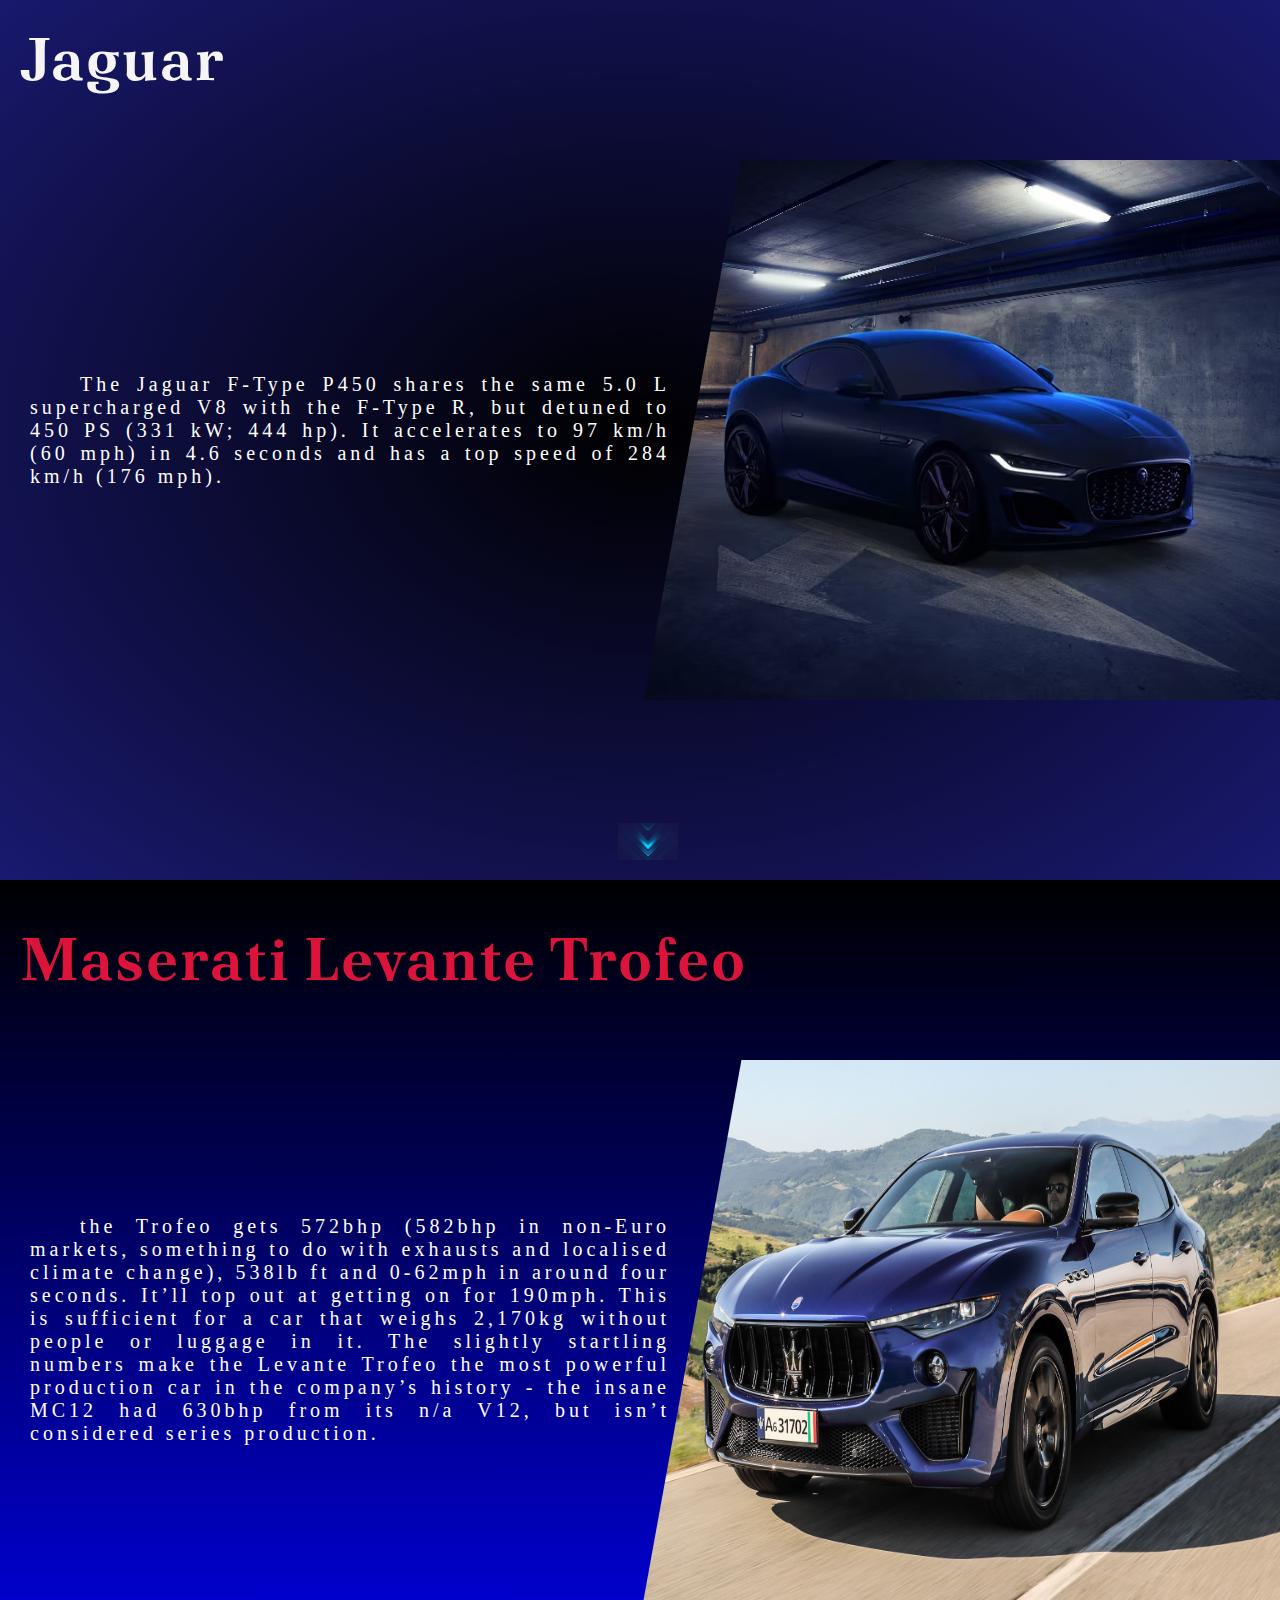
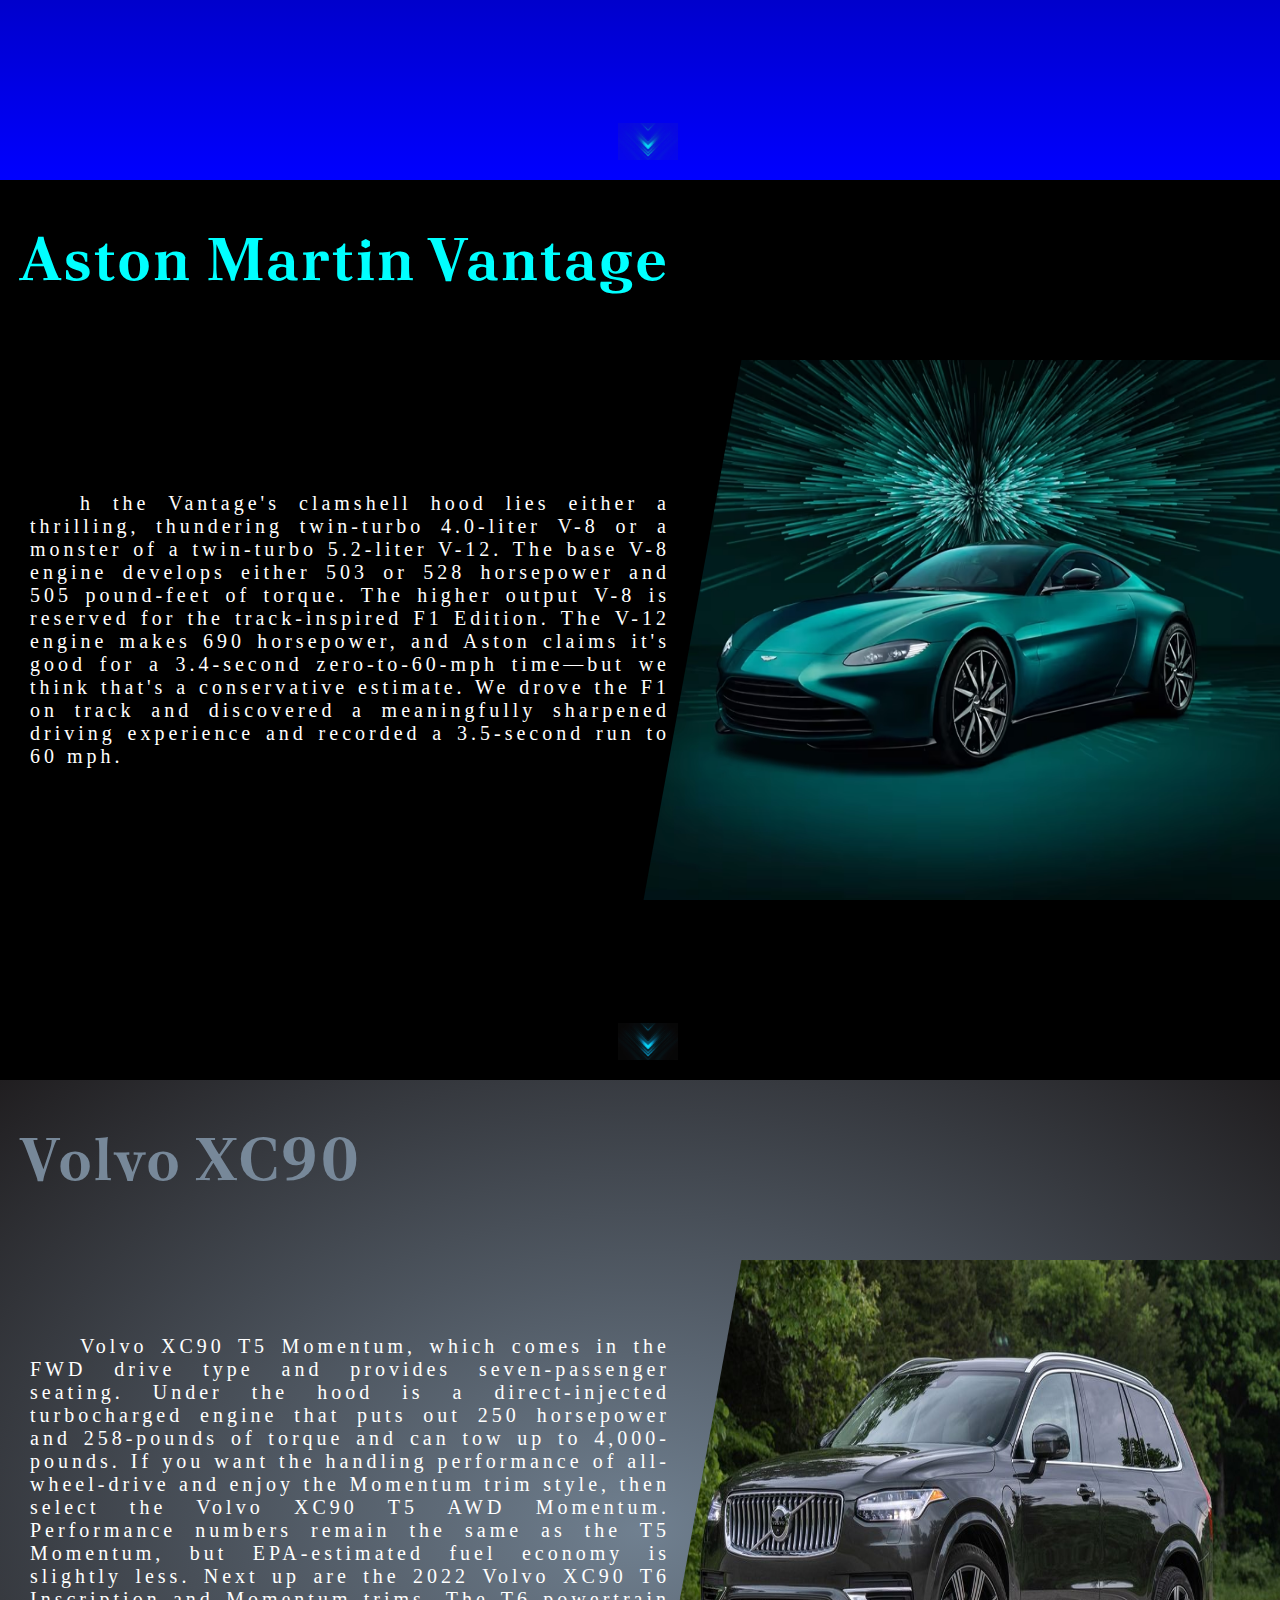
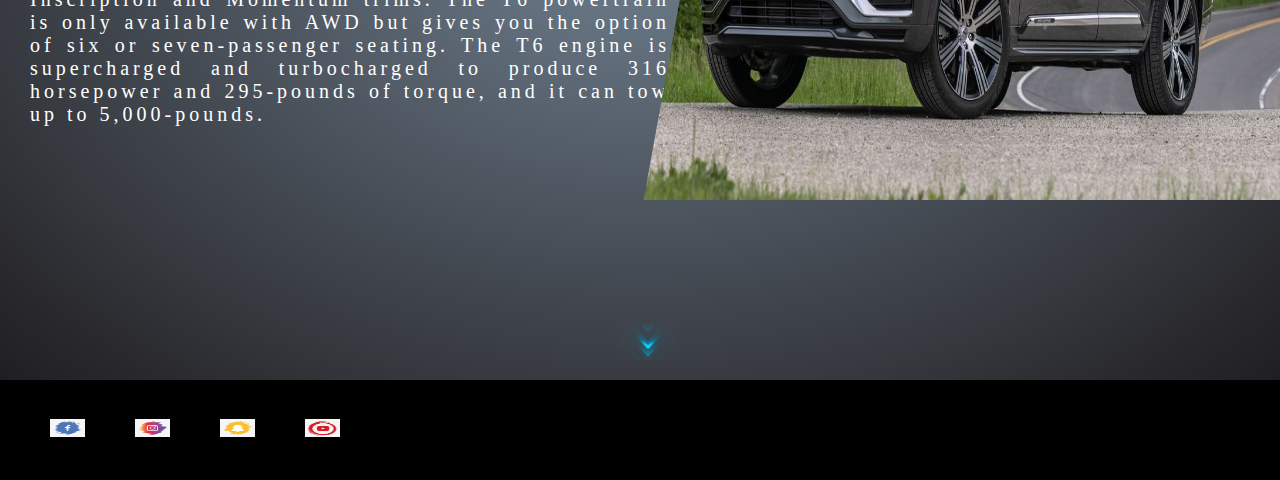
==== commit 32019973: "Update index.html" ====
--- a/index.html
+++ b/index.html
@@ -19,6 +19,7 @@
     <li><a class="nav-link" href="./html/Info.html">Info</a></li>
   </ul>
   <a class="login" href="./html/login.html">Login</a>
+   <a class="Signup" href="./html/signup.html">Signup</a>
 </nav>
    <header>
    <!-- <a href="../index.html"><p id="logout">Logout</p></a> -->
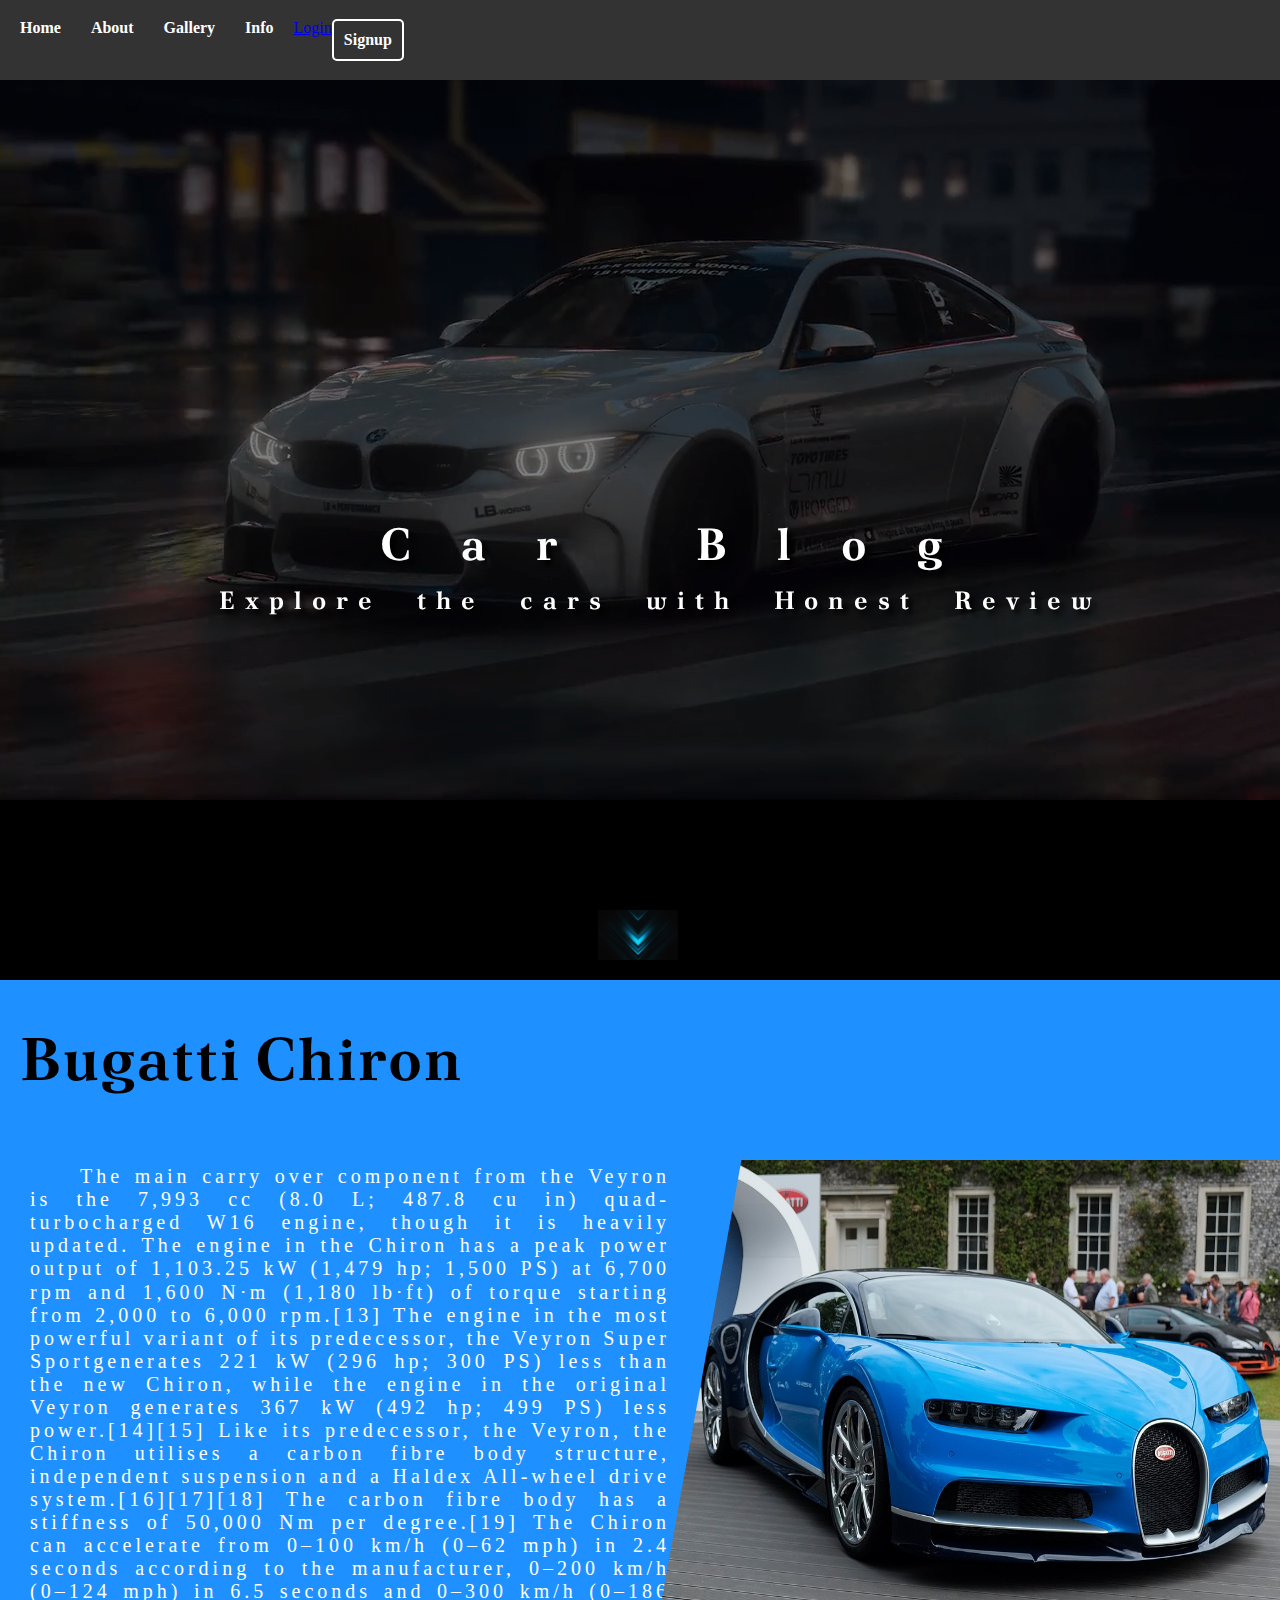
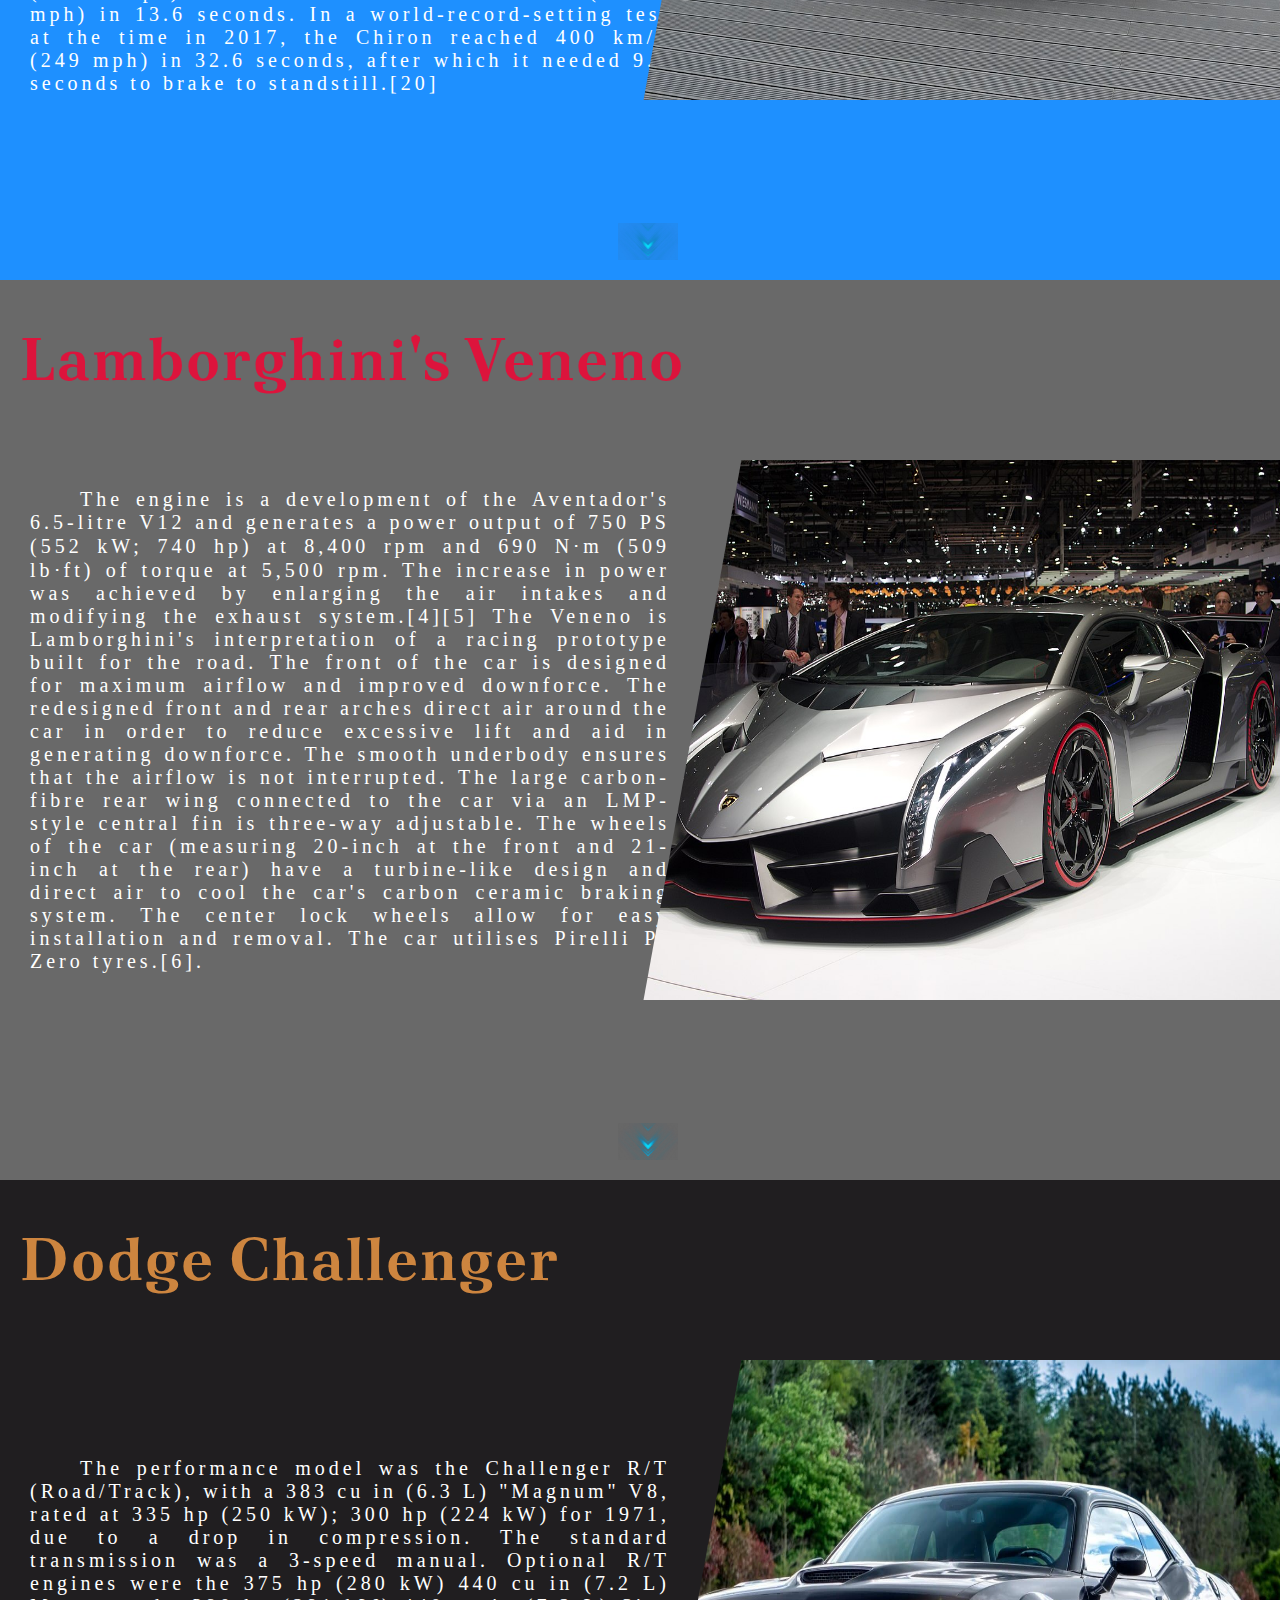
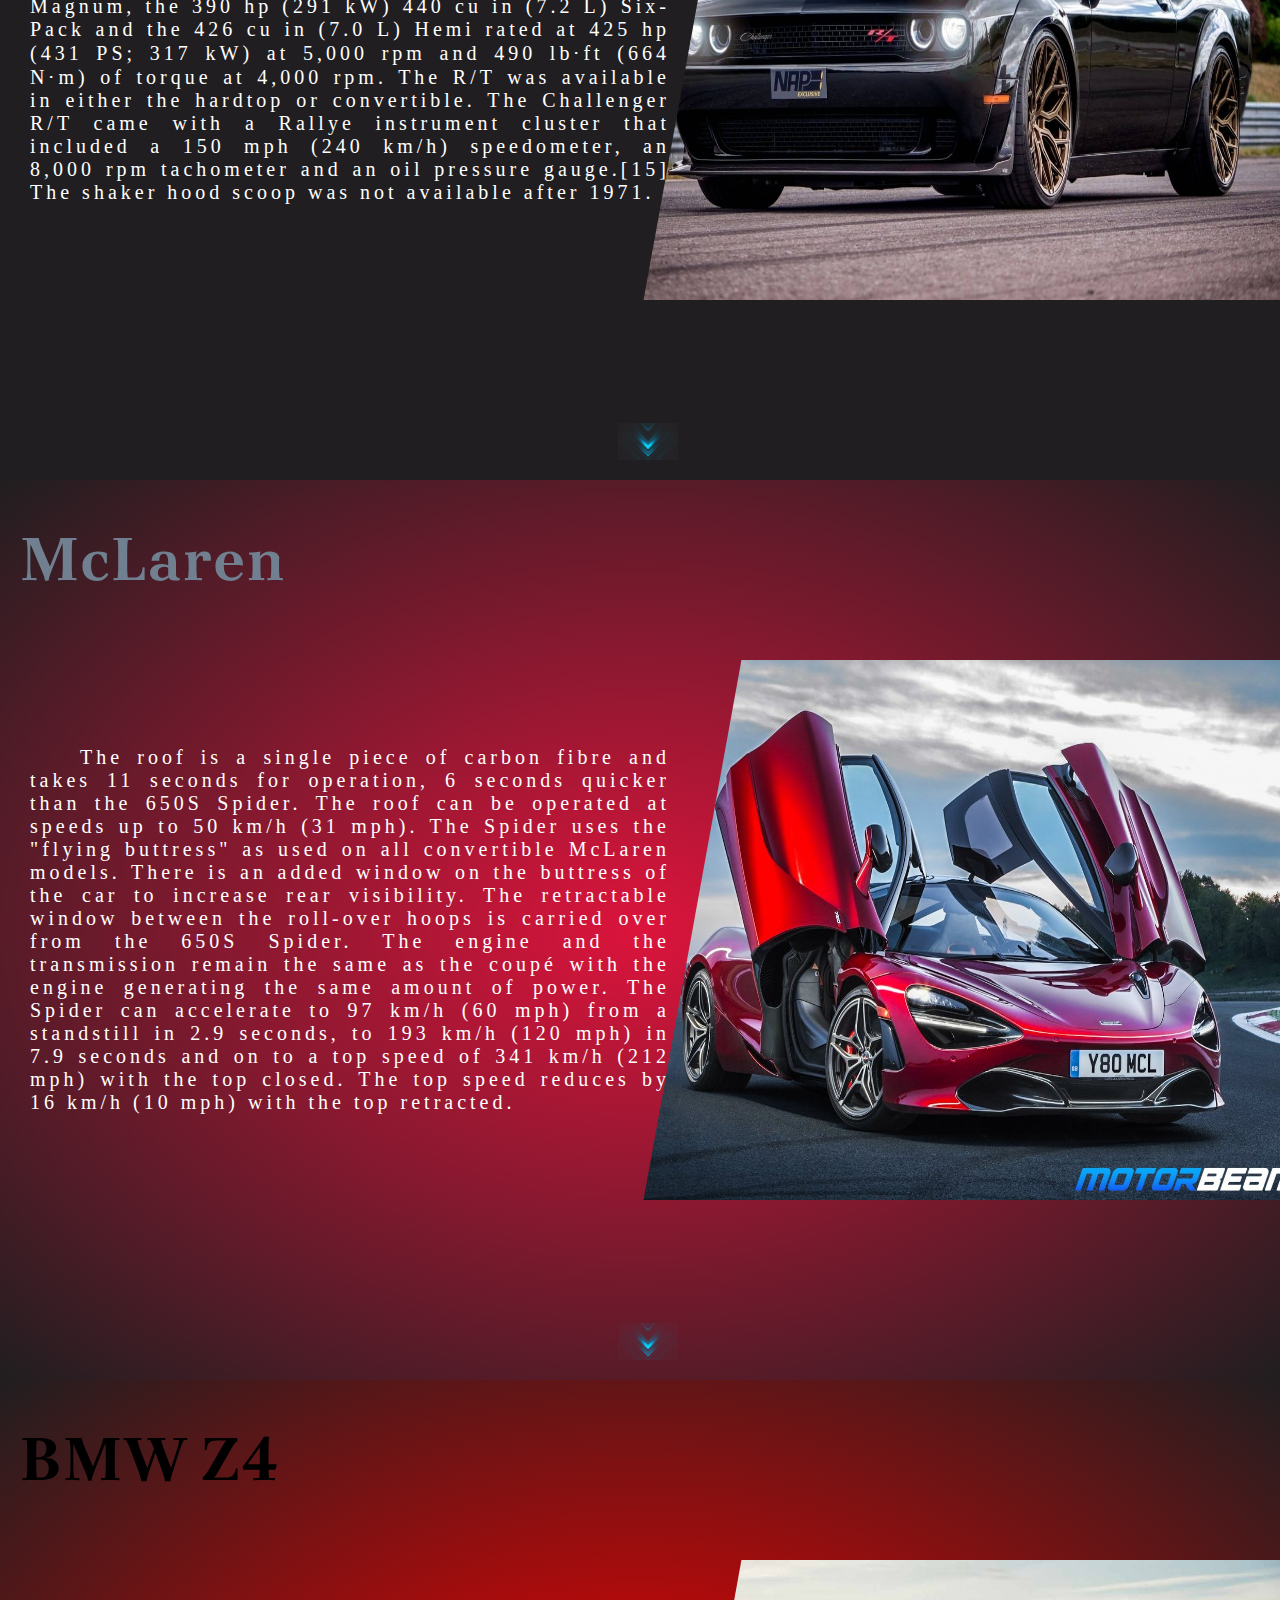
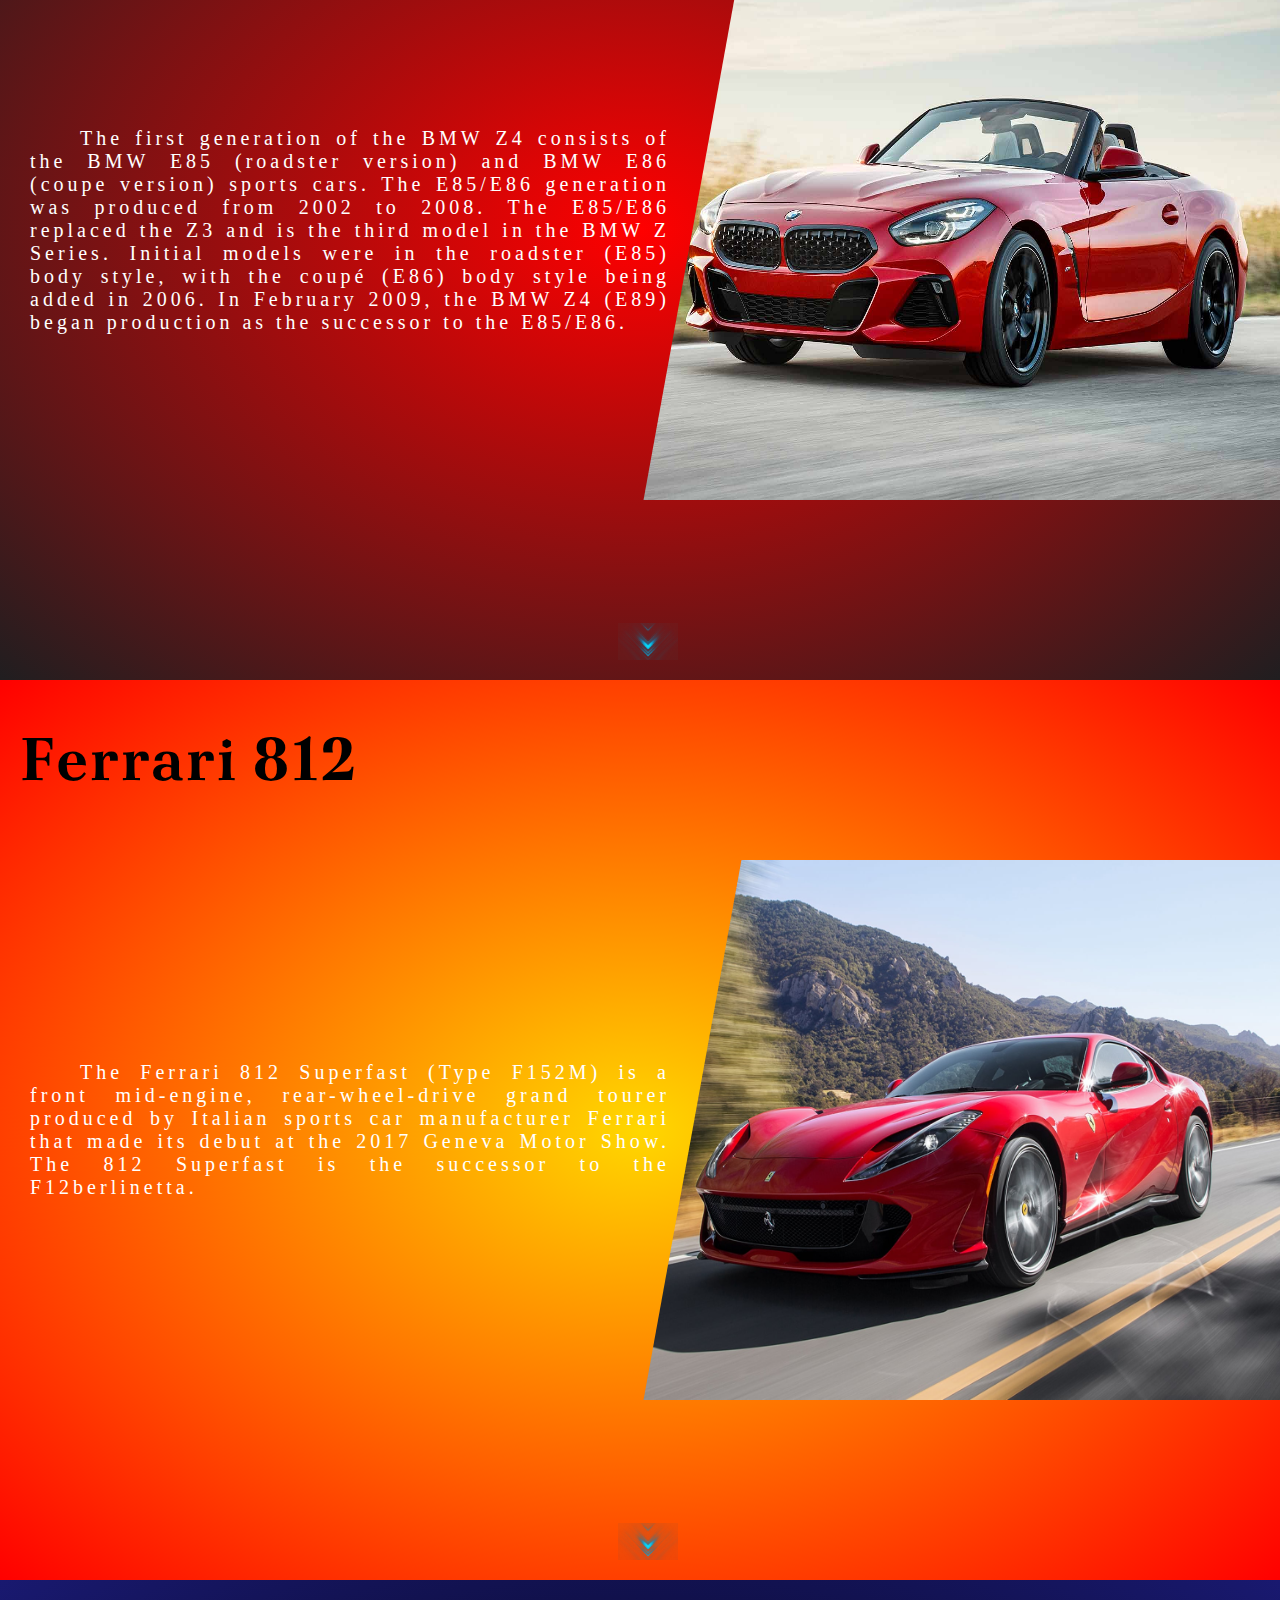
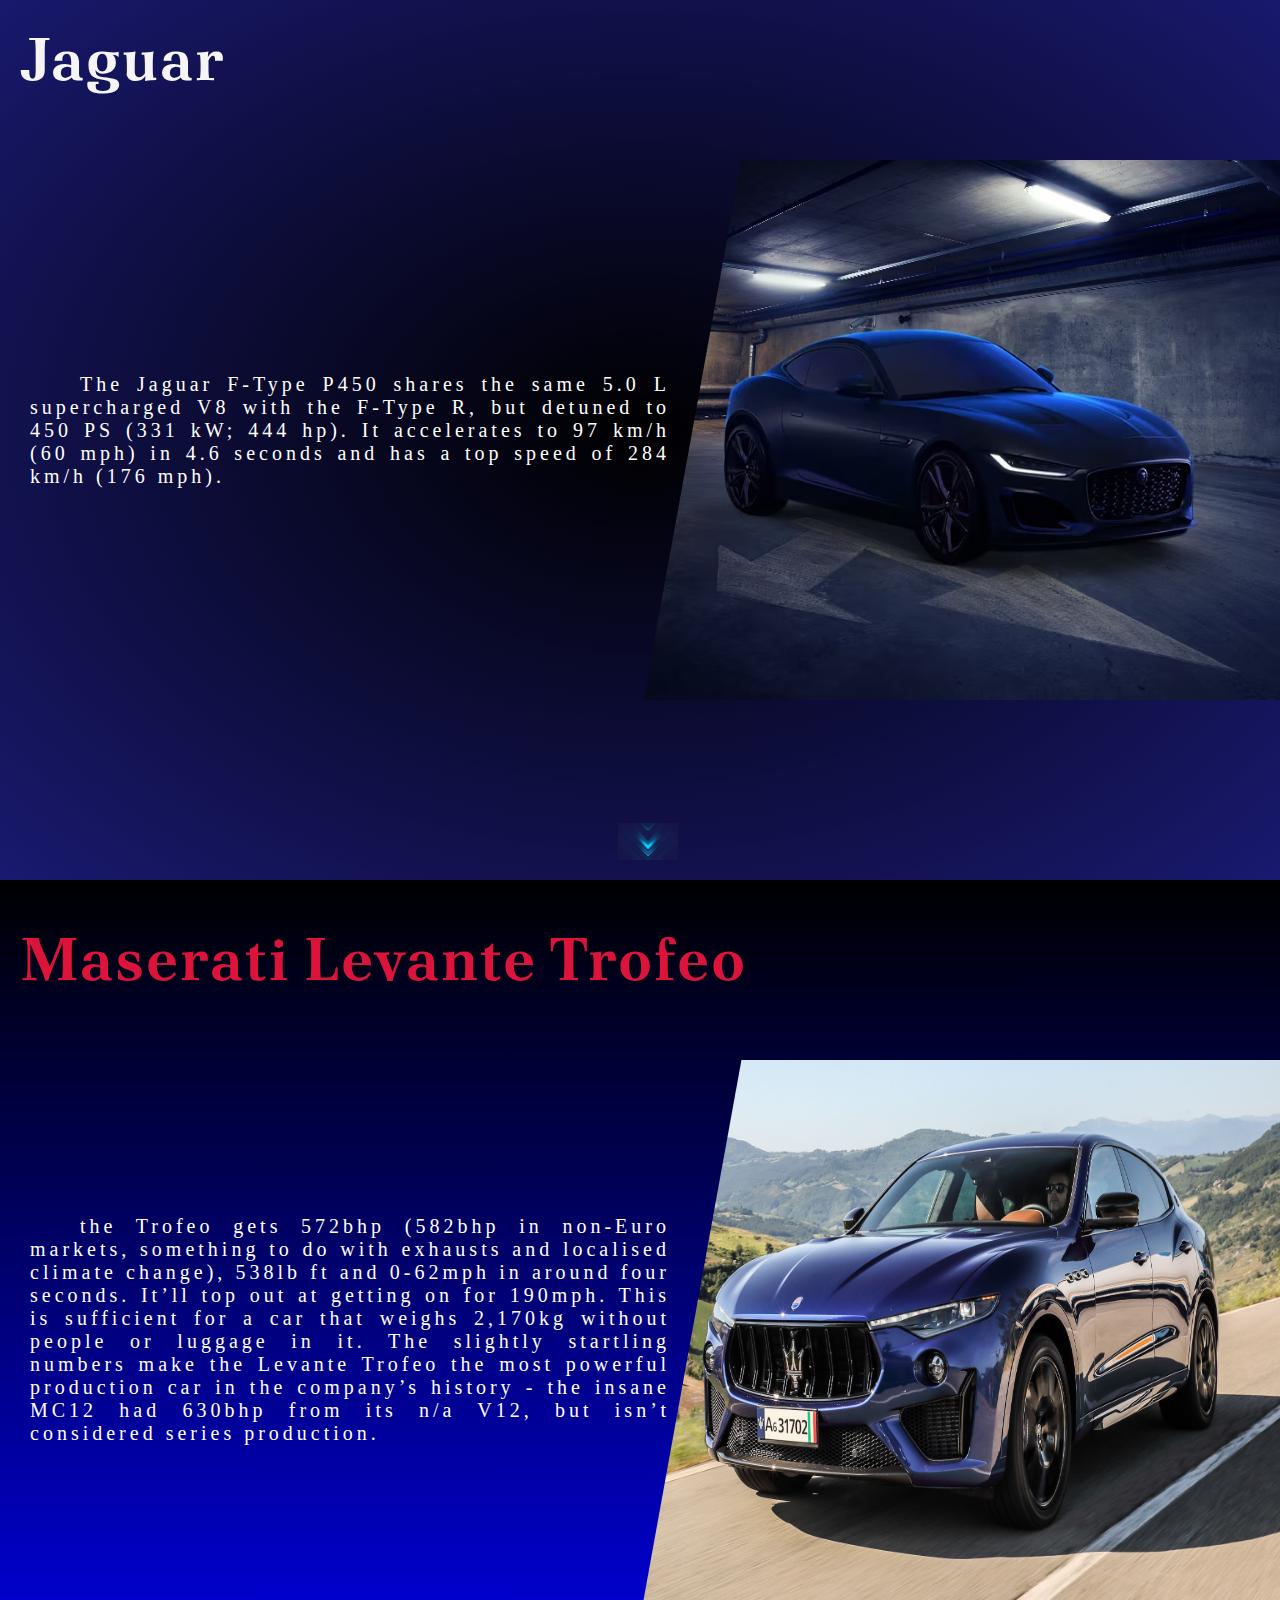
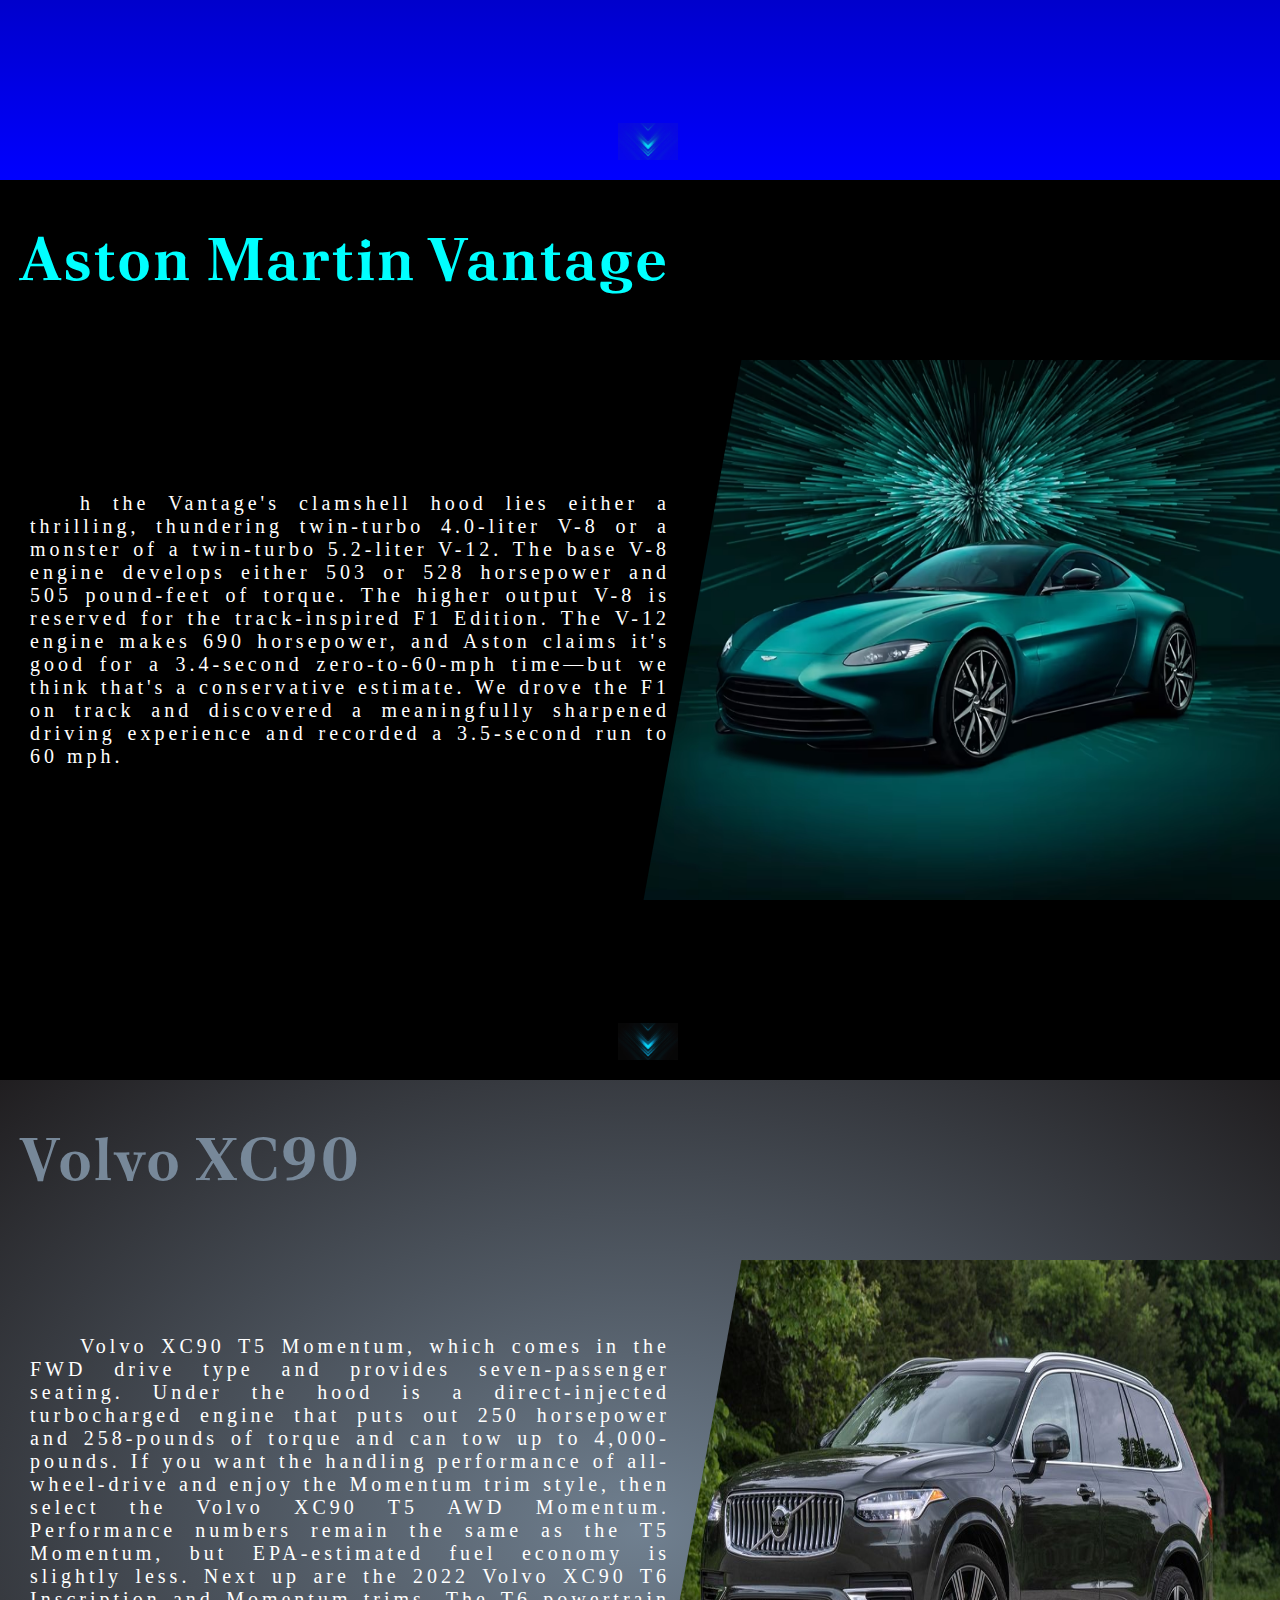
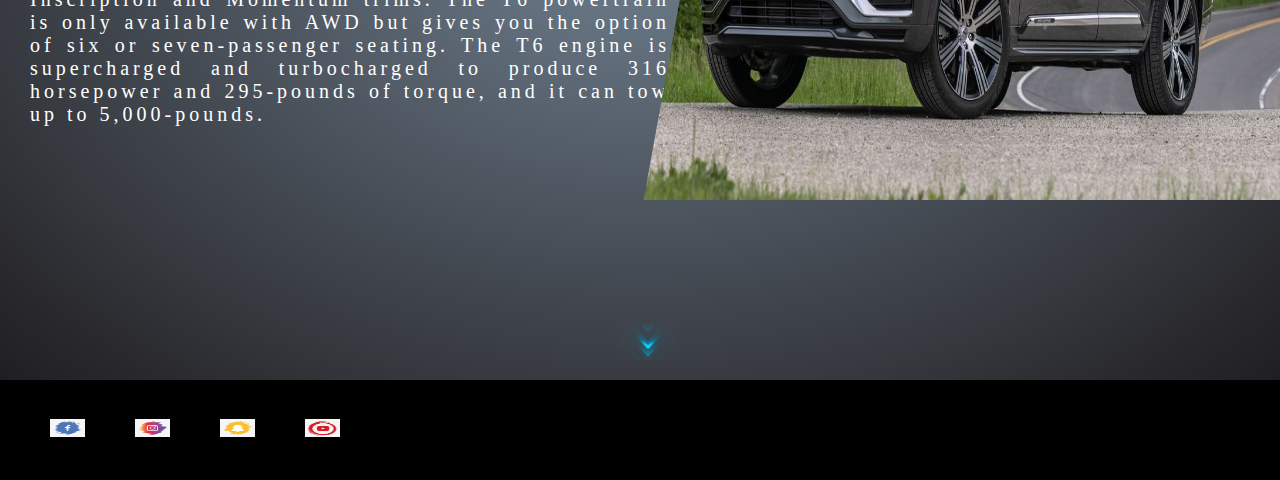
==== commit df7ce324: "Update index.html" ====
--- a/index.html
+++ b/index.html
@@ -17,9 +17,11 @@
     <li><a class="nav-link" href="./html/about.html">About</a></li>
     <li><a class="nav-link" href="./html/gallery.html">Gallery</a></li>
     <li><a class="nav-link" href="./html/Info.html">Info</a></li>
+      <a class="login" href="./html/login.html">Login</a>
+   <a class="Signup" href="./html/signup.html">Signup</a>
   </ul>
-  <a class="login" href="./html/login.html">Login</a>
-   <a class="Signup" href="./html/signup.html">Signup</a>
+<!--   <a class="login" href="./html/login.html">Login</a>
+   <a class="Signup" href="./html/signup.html">Signup</a> -->
 </nav>
    <header>
    <!-- <a href="../index.html"><p id="logout">Logout</p></a> -->
--- a/css/home.css
+++ b/css/home.css
@@ -42,7 +42,17 @@
     background-color: #555;
   }
 
-  .login {
+  .login,{
+    color: white;
+    text-decoration: none;
+    margin-right: 10px;
+    font-weight: bold;
+    padding: 5px;
+    border: 2px solid white;
+    border-radius: 5px;
+    transition: all 0.3s ease;
+  }
+.Signup {
     color: white;
     text-decoration: none;
     margin-right: 20px;
@@ -52,7 +62,6 @@
     border-radius: 5px;
     transition: all 0.3s ease;
   }
-
   .login:hover {
     background-color: white;
     color: #333;
@@ -337,4 +346,4 @@
     width:100%;
     height:100px;
     background-color:black;
-}+}
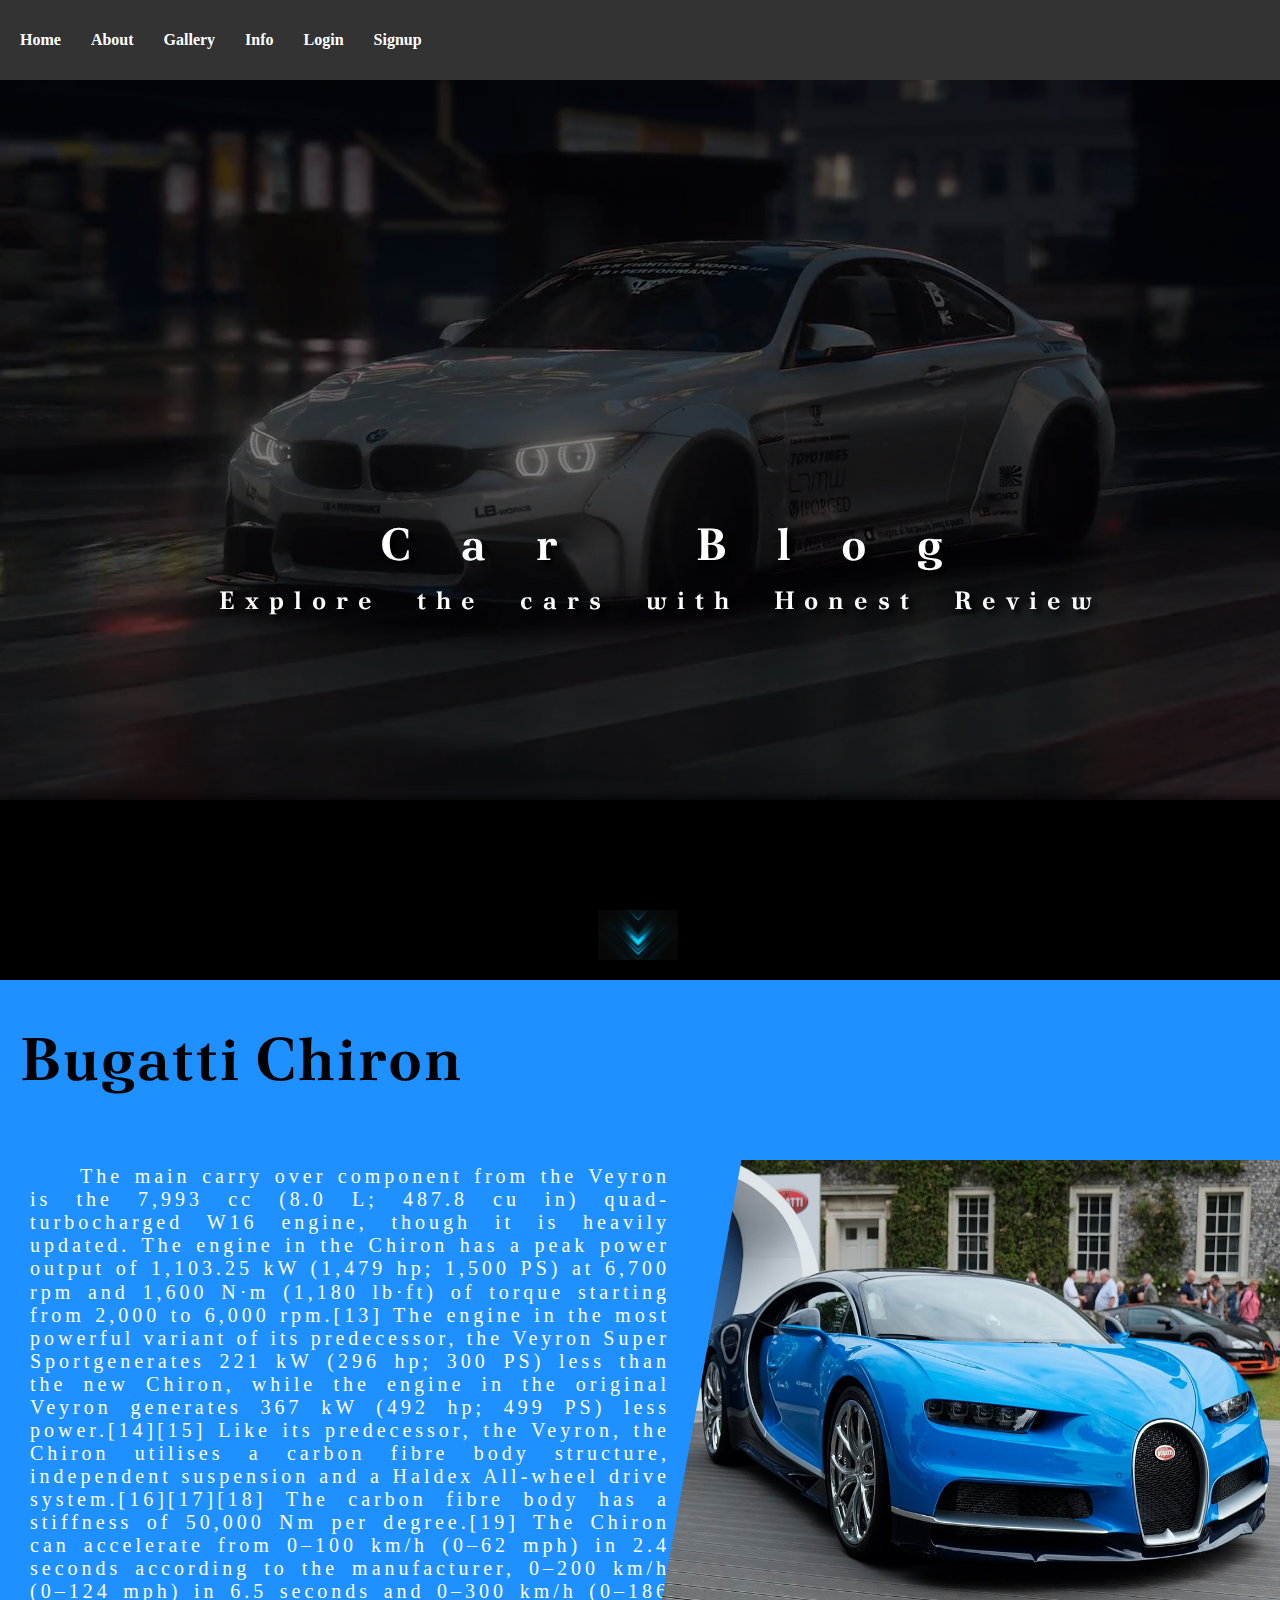
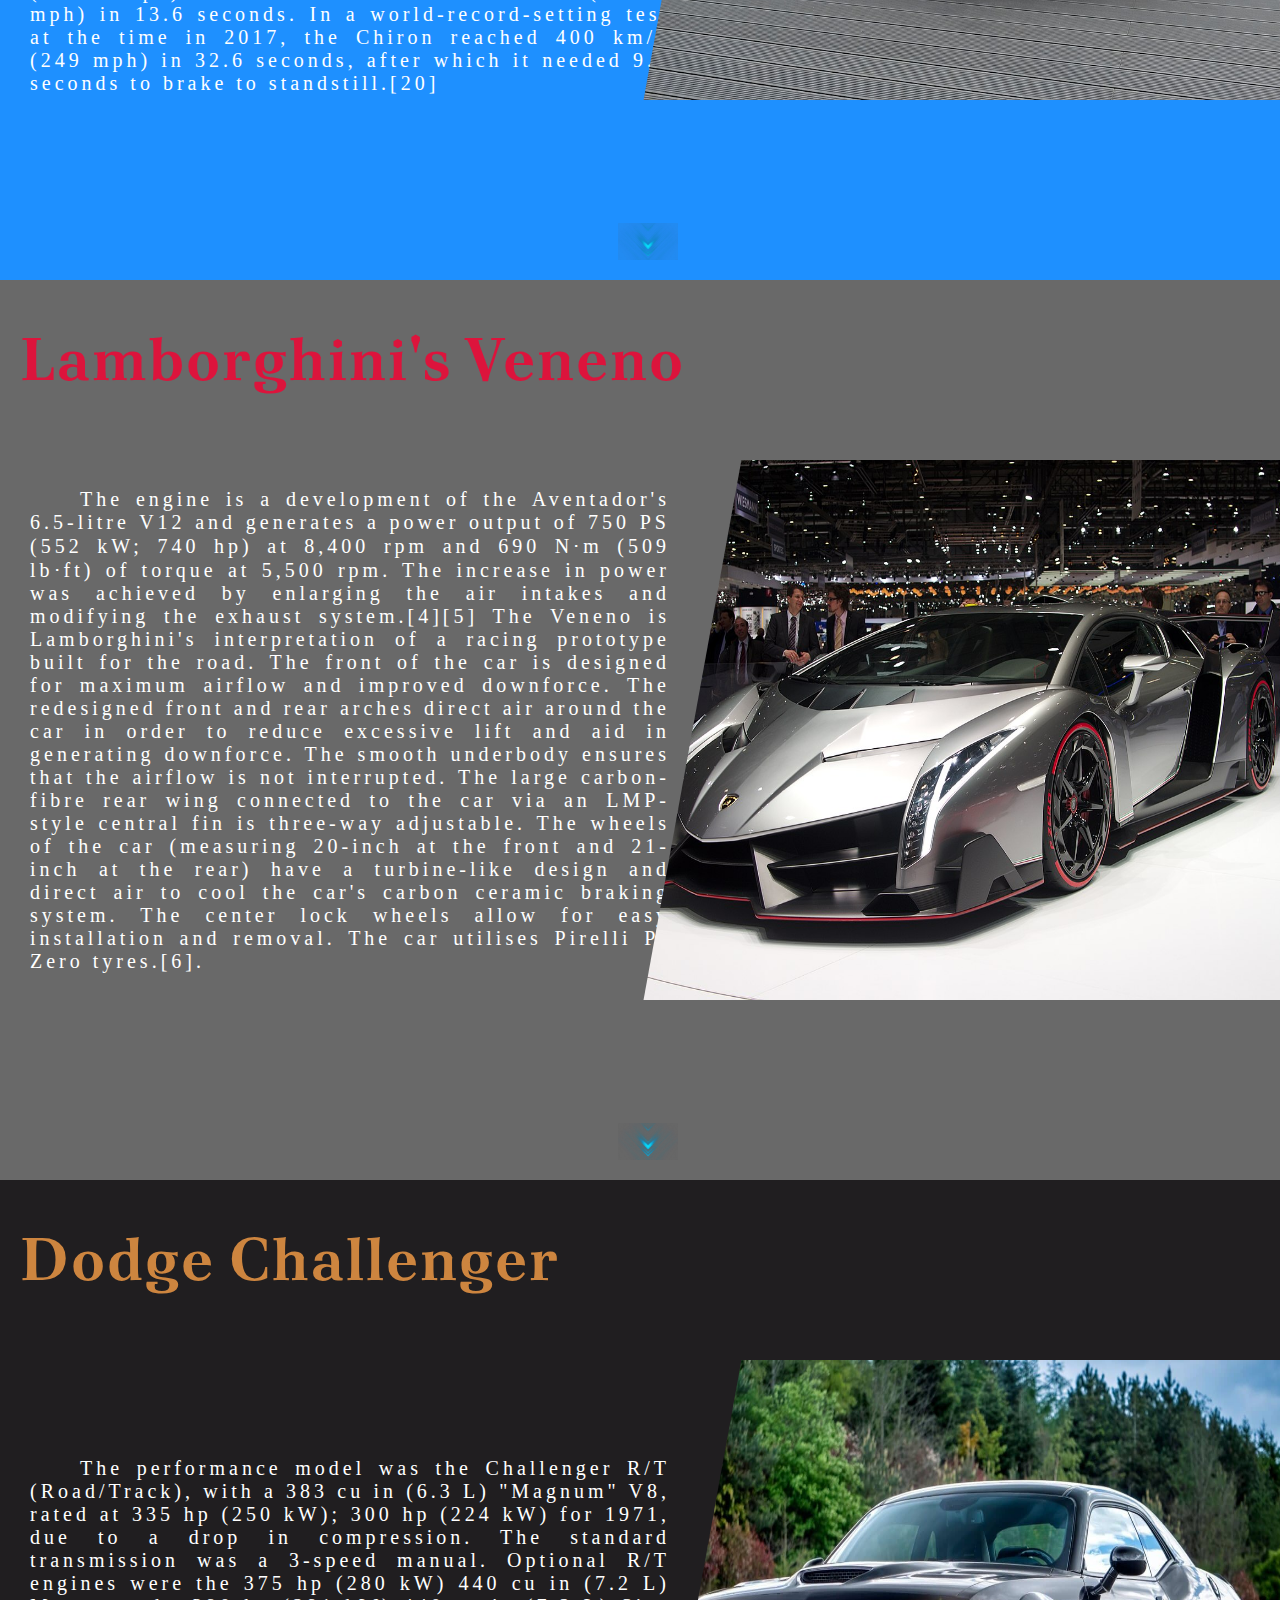
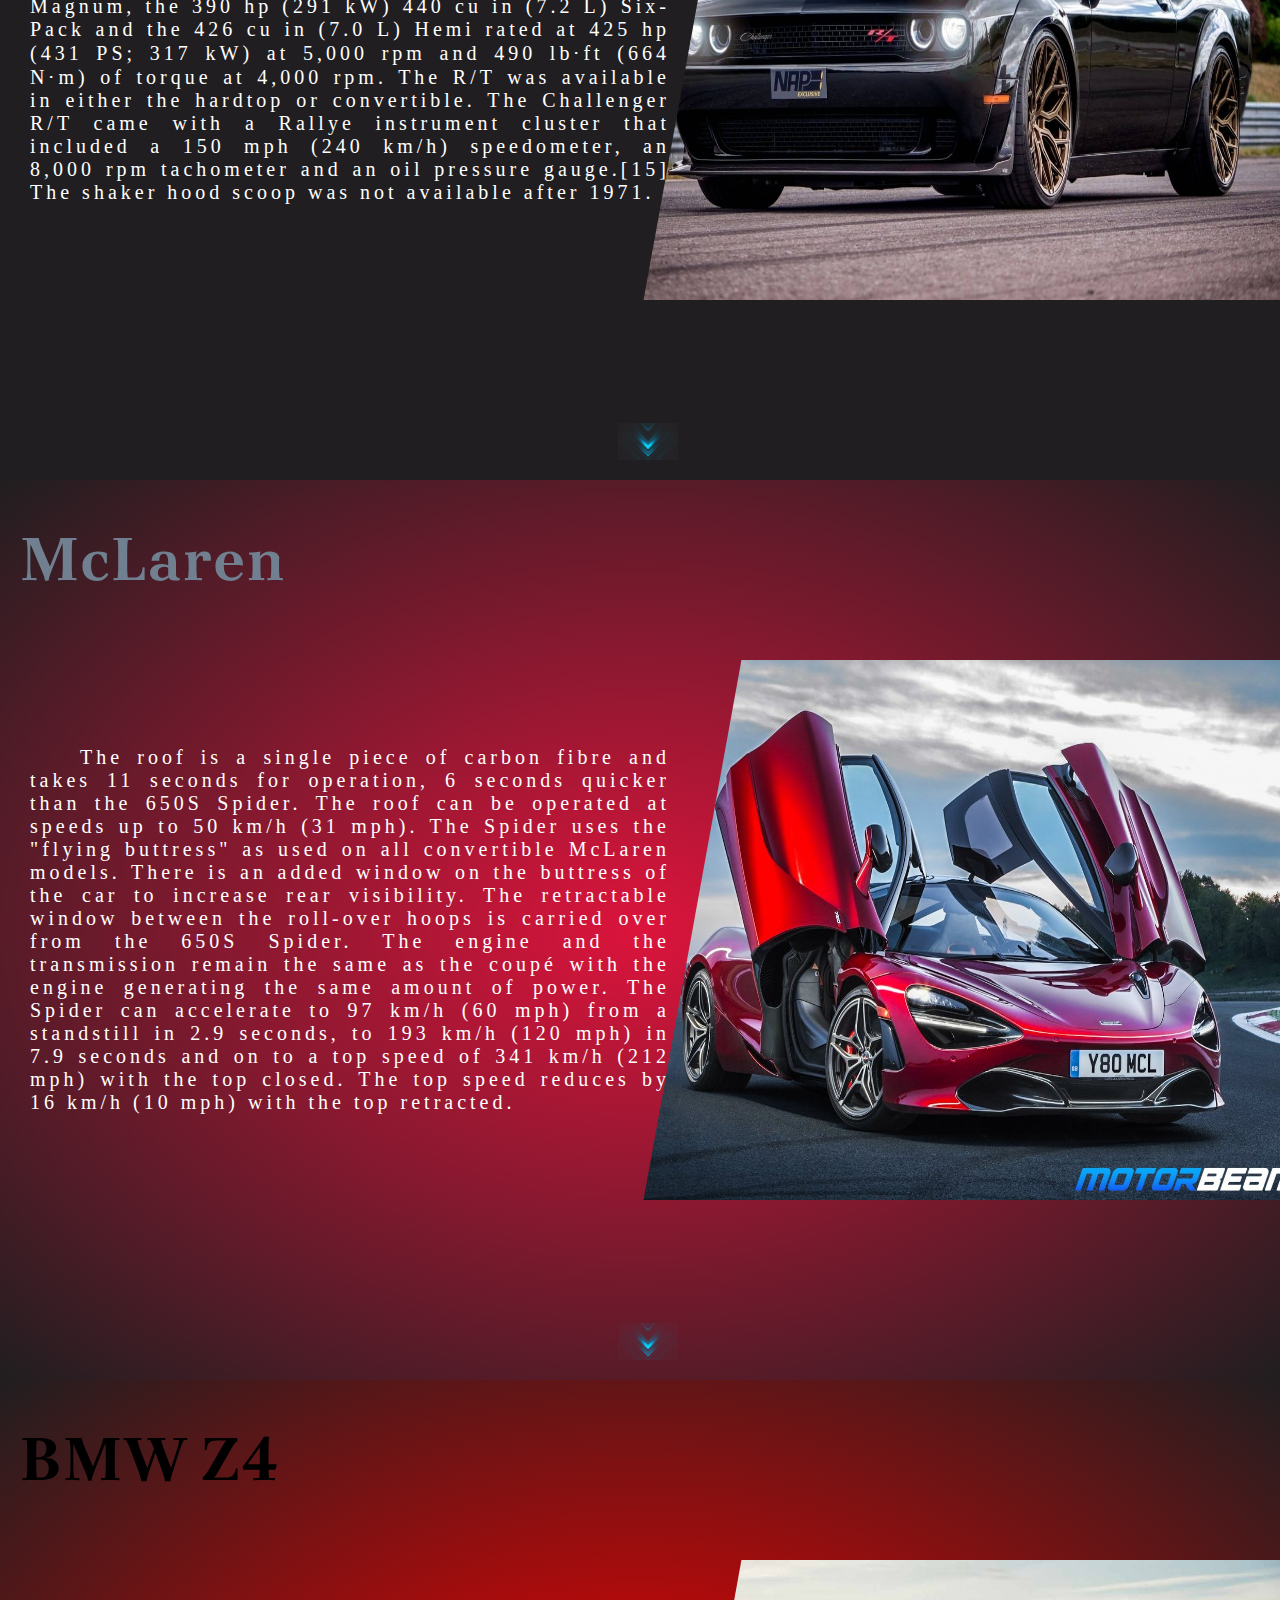
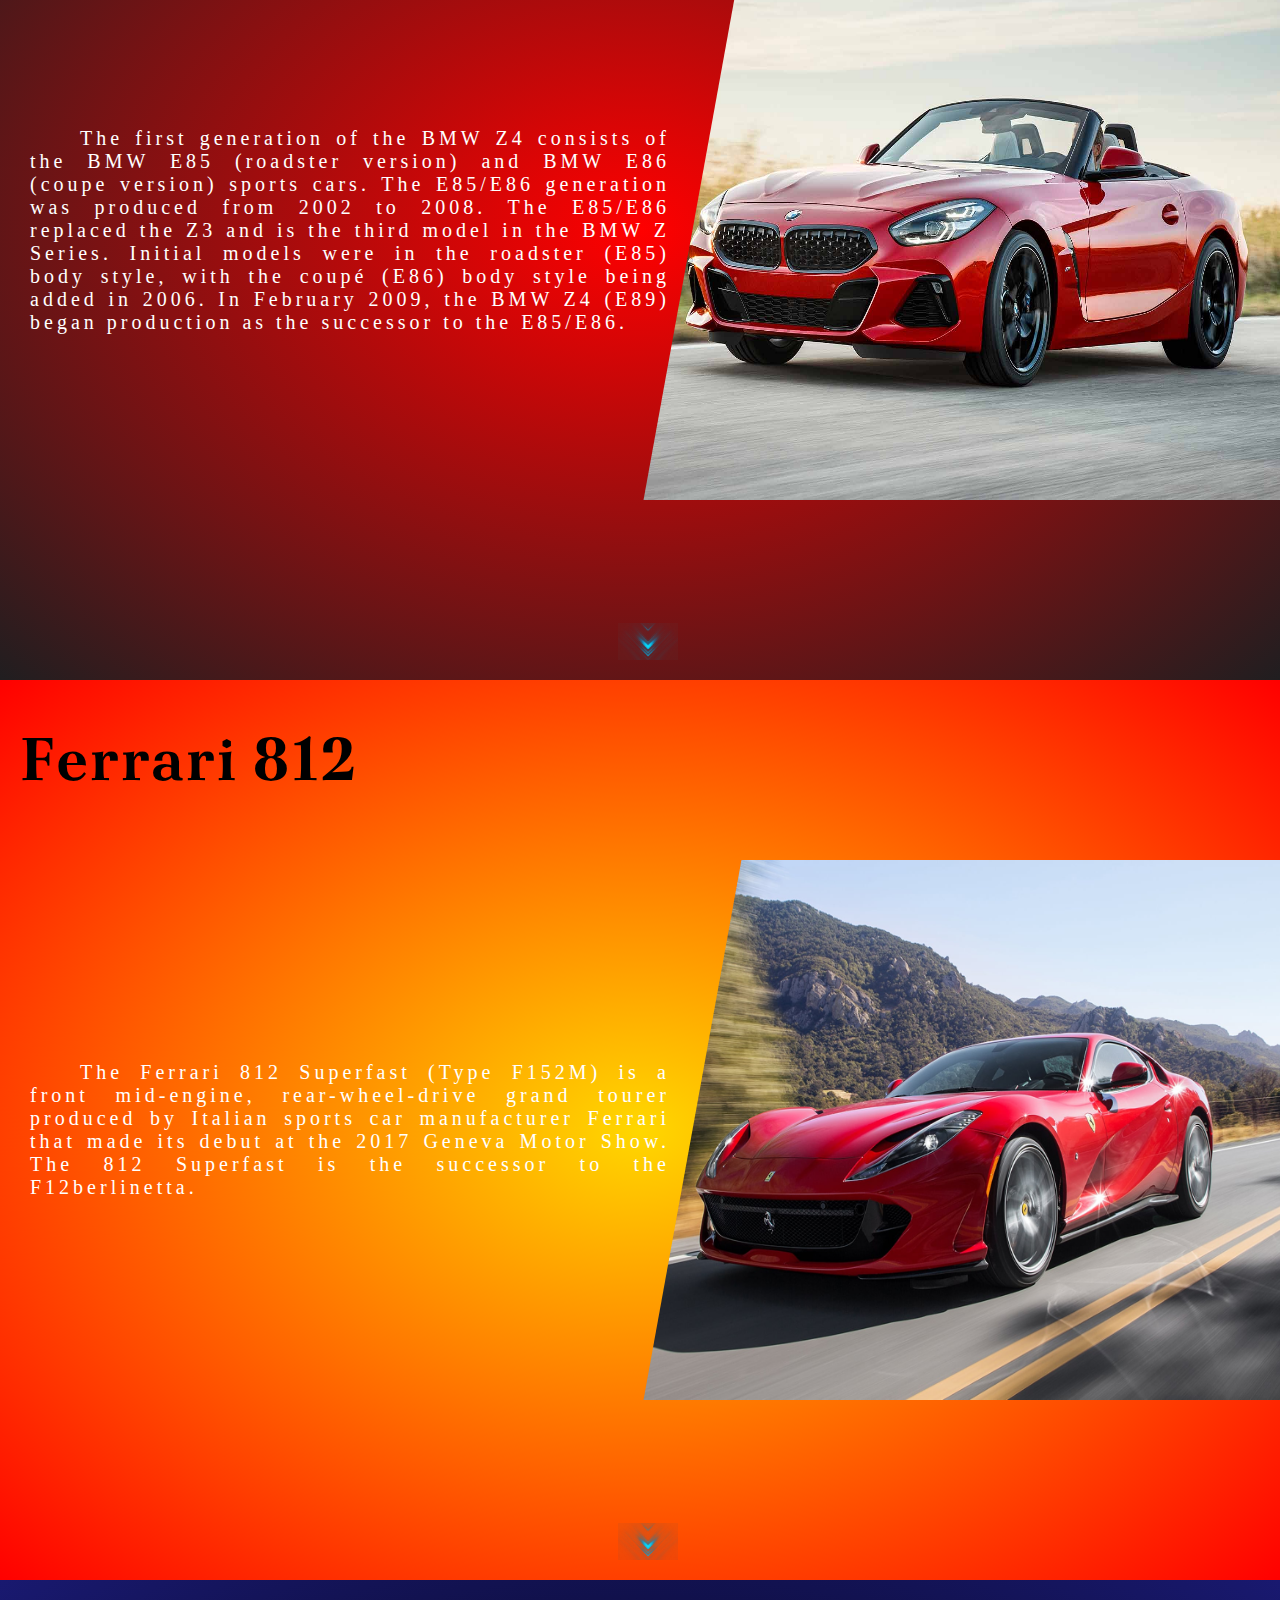
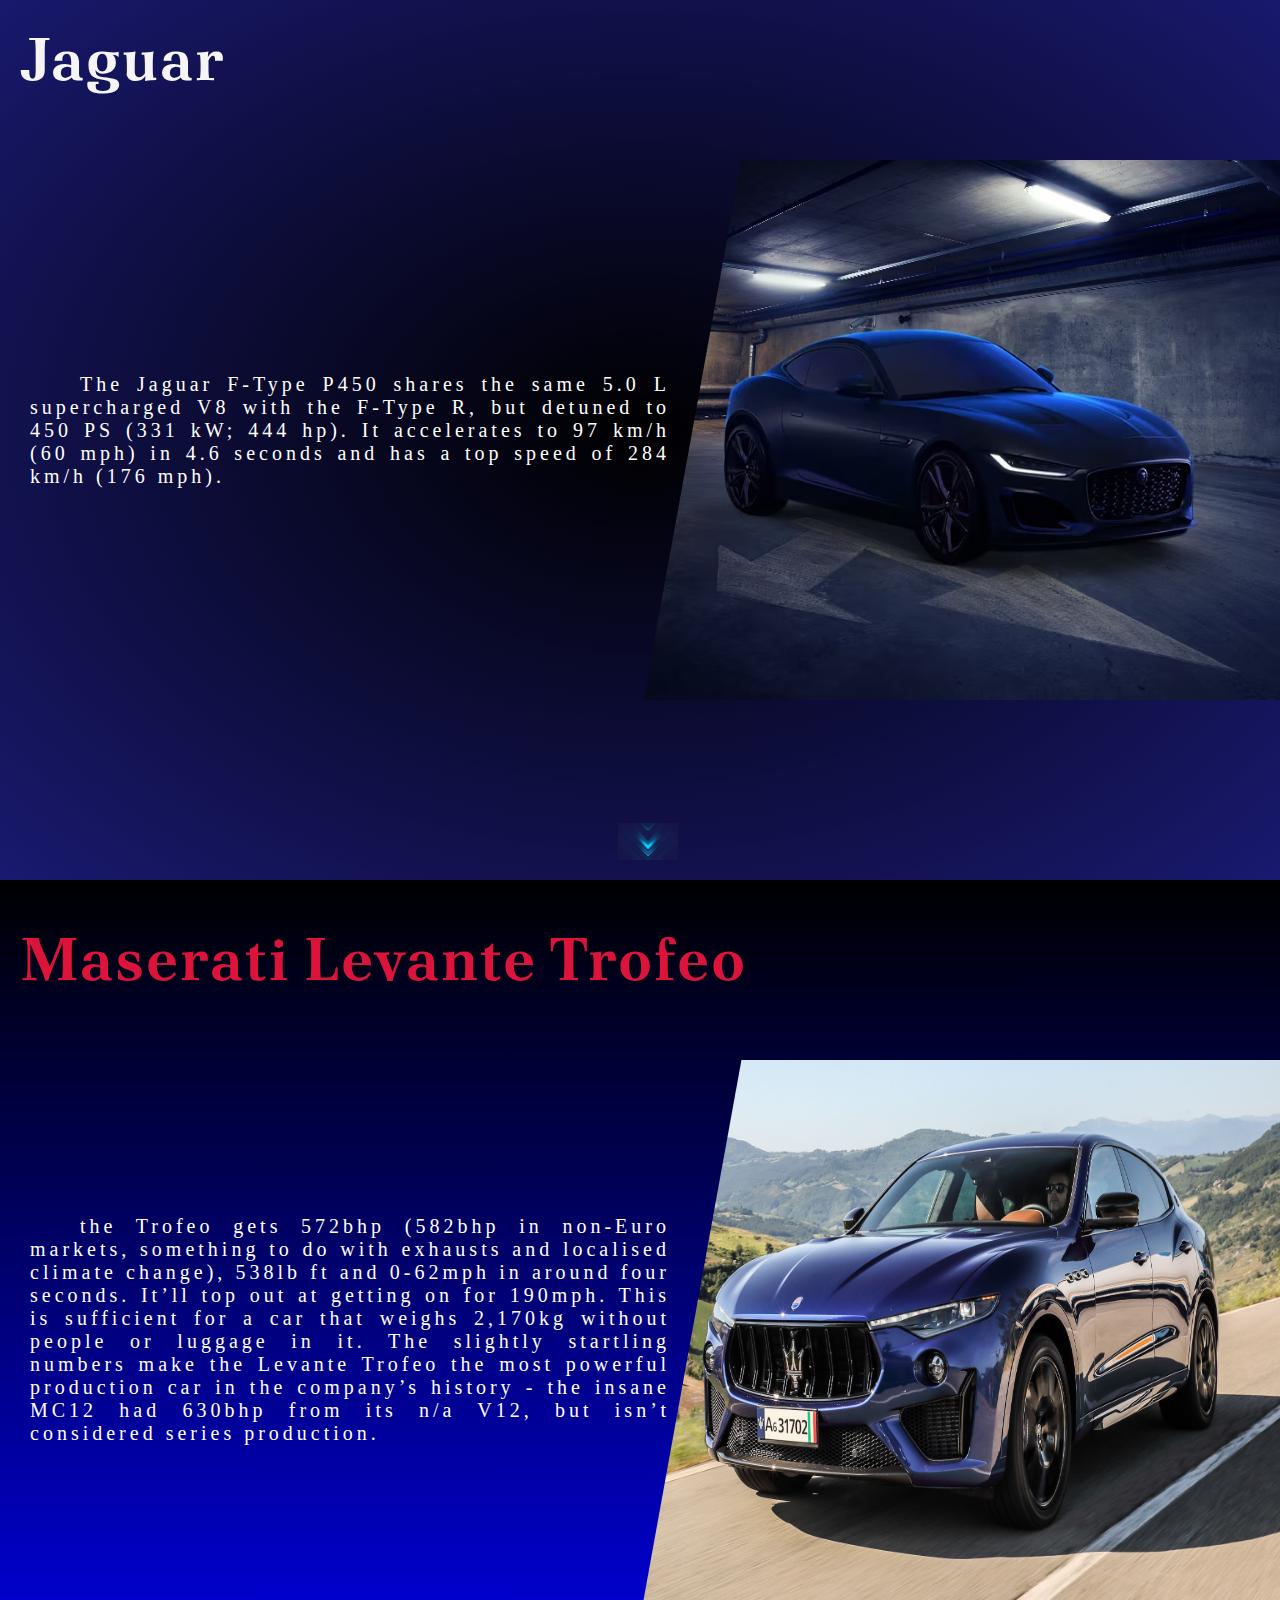
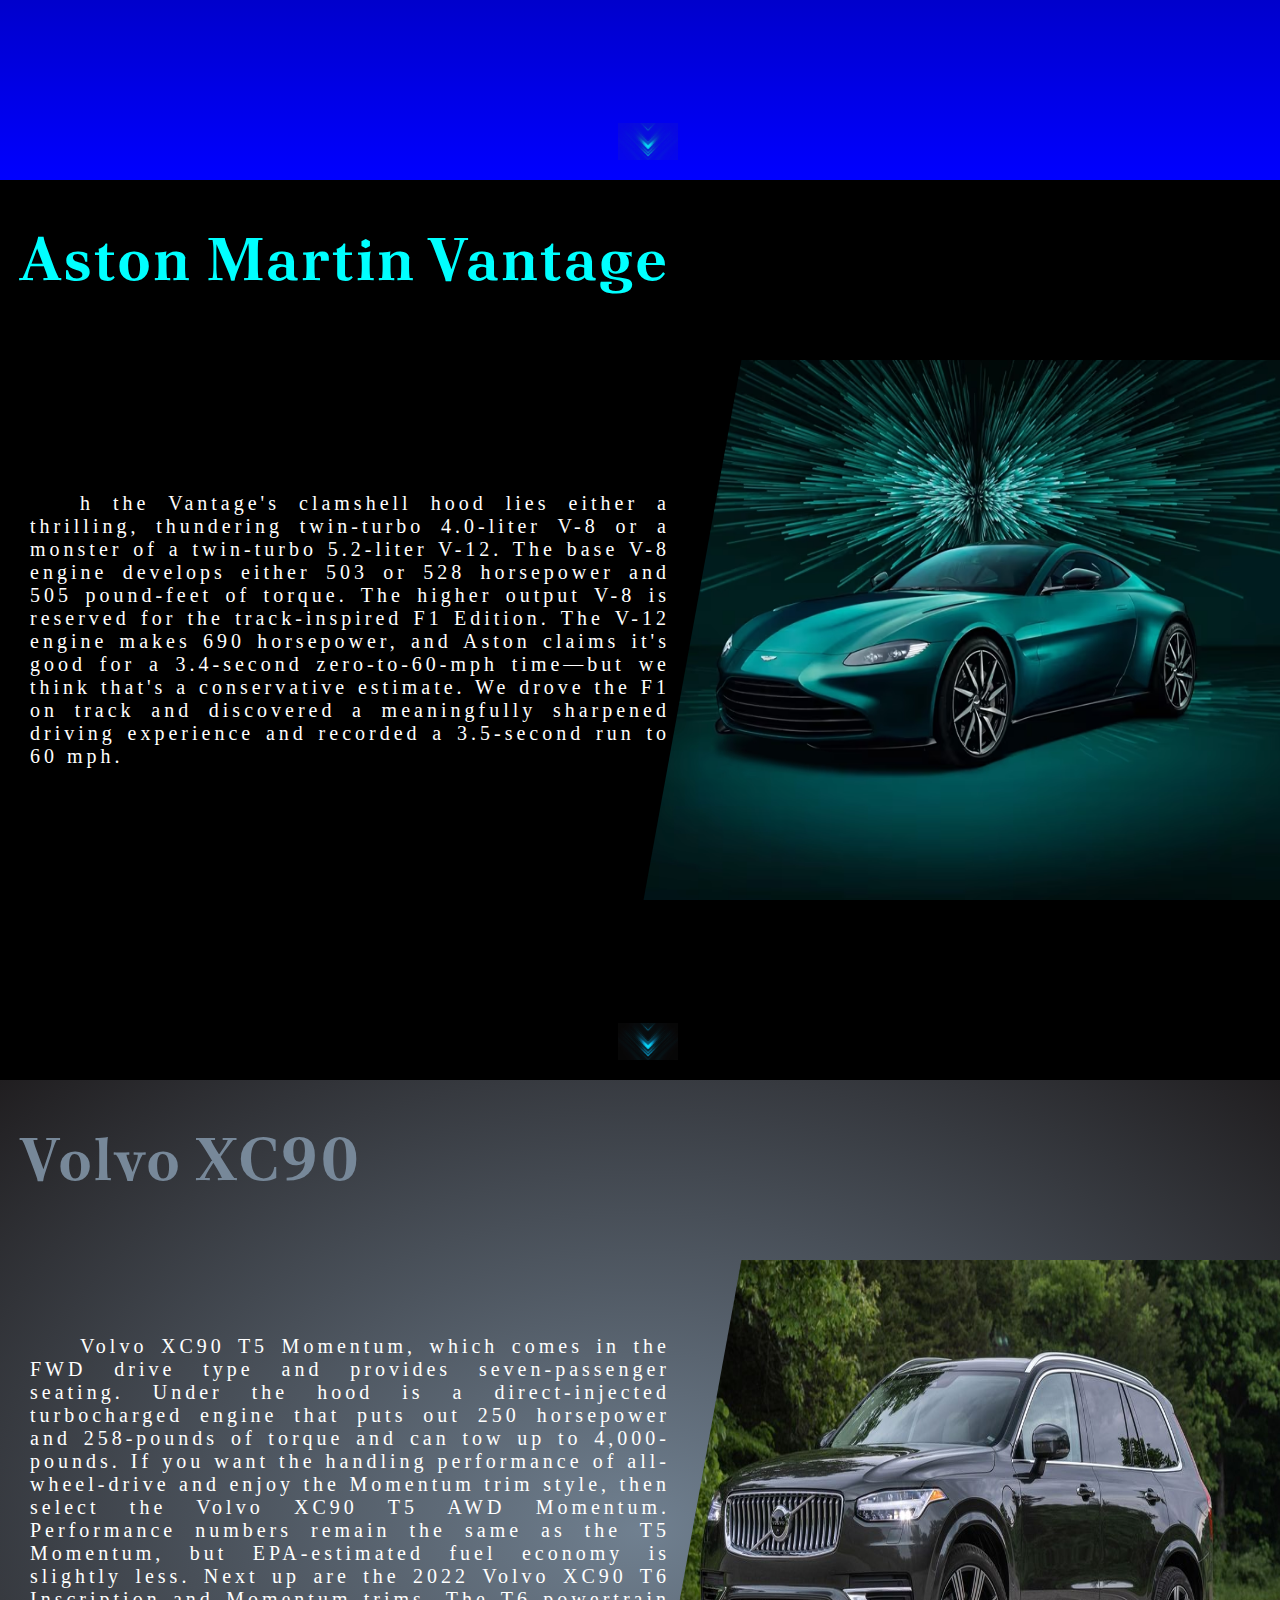
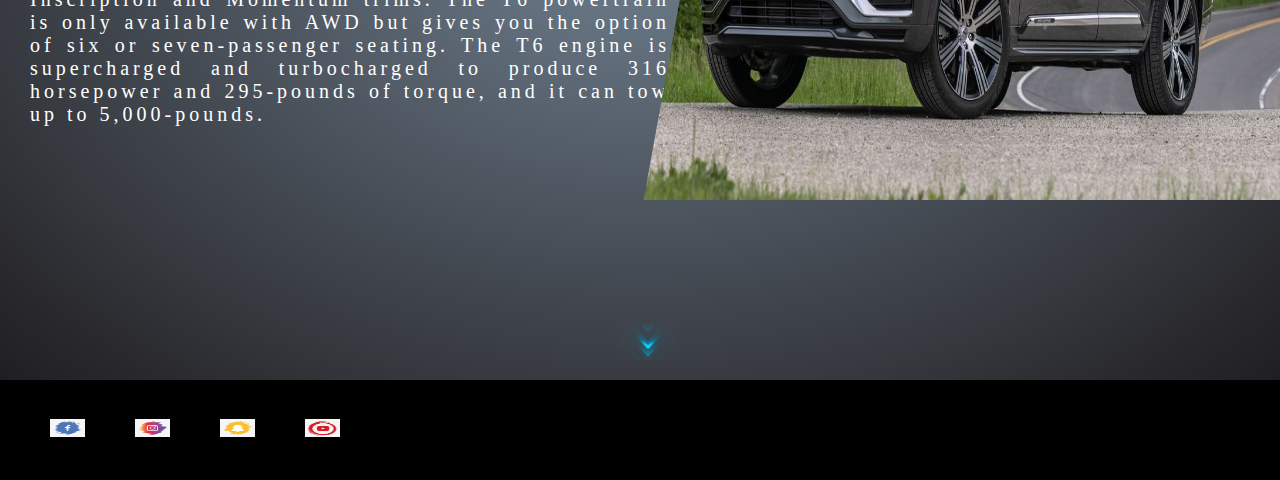
==== commit 6636a76c: "Update index.html" ====
--- a/index.html
+++ b/index.html
@@ -17,8 +17,8 @@
     <li><a class="nav-link" href="./html/about.html">About</a></li>
     <li><a class="nav-link" href="./html/gallery.html">Gallery</a></li>
     <li><a class="nav-link" href="./html/Info.html">Info</a></li>
-      <a class="login" href="./html/login.html">Login</a>
-   <a class="Signup" href="./html/signup.html">Signup</a>
+     <li><a class="login" href="./html/login.html">Login</a></li>
+    <li><a class="login" href="./html/signup.html">Signup</a></li>
   </ul>
 <!--   <a class="login" href="./html/login.html">Login</a>
    <a class="Signup" href="./html/signup.html">Signup</a> -->
--- a/css/home.css
+++ b/css/home.css
@@ -42,27 +42,46 @@
     background-color: #555;
   }
 
-  .login,{
-    color: white;
+  .login{
+       color: white;
+    text-decoration: none;
+    padding: 10px;
+    margin-right: 10px;
+    font-weight: bold;
+    transition: all 0.3s ease;
+    border-radius: 5px;
+/*     color: white;
     text-decoration: none;
     margin-right: 10px;
     font-weight: bold;
     padding: 5px;
     border: 2px solid white;
     border-radius: 5px;
+    transition: all 0.3s ease; */
+  }
+
+.Signup {
+     color: white;
+    text-decoration: none;
+    padding: 10px;
+    margin-right: 10px;
+    font-weight: bold;
     transition: all 0.3s ease;
-  }
-.Signup {
-    color: white;
+    border-radius: 5px;
+/*     color: white;
     text-decoration: none;
     margin-right: 20px;
     font-weight: bold;
     padding: 10px;
     border: 2px solid white;
     border-radius: 5px;
-    transition: all 0.3s ease;
+    transition: all 0.3s ease; */
   }
   .login:hover {
+    background-color: white;
+    color: #333;
+  }
+ .Signup:hover {
     background-color: white;
     color: #333;
   }
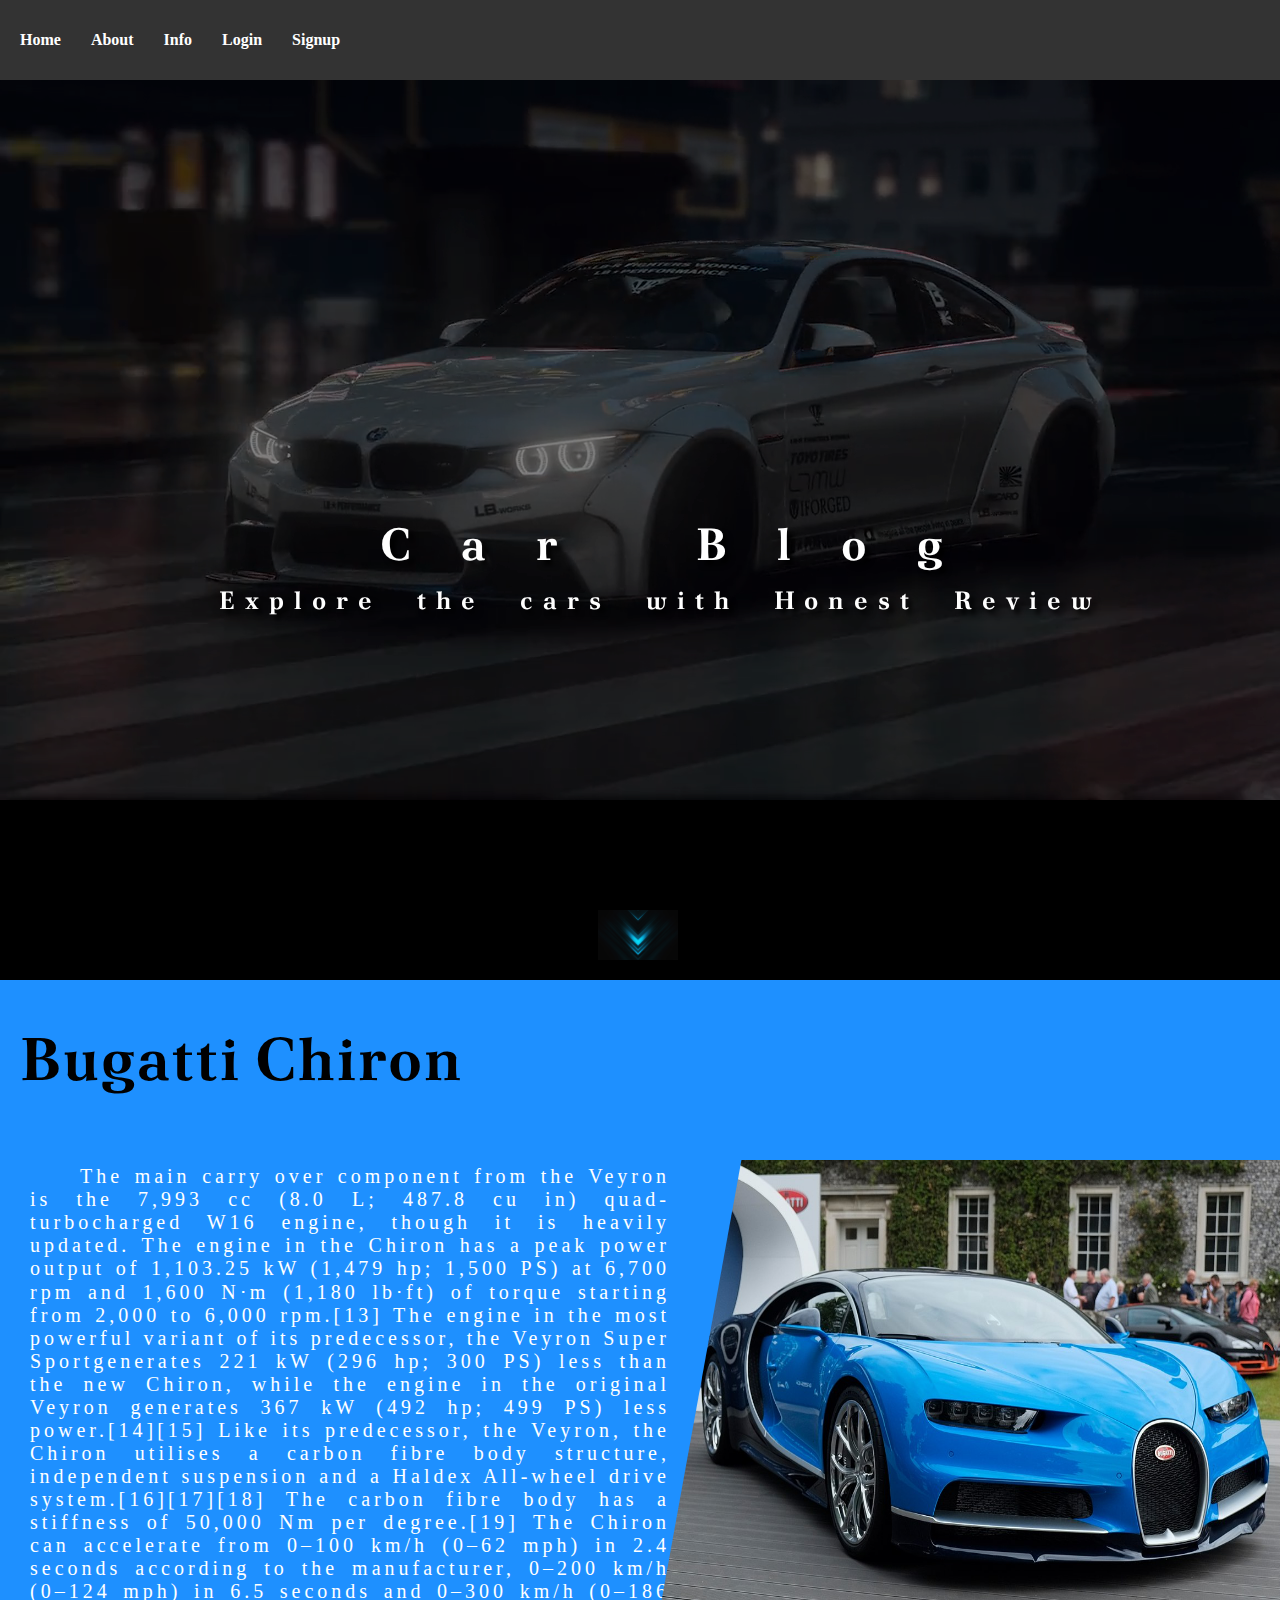
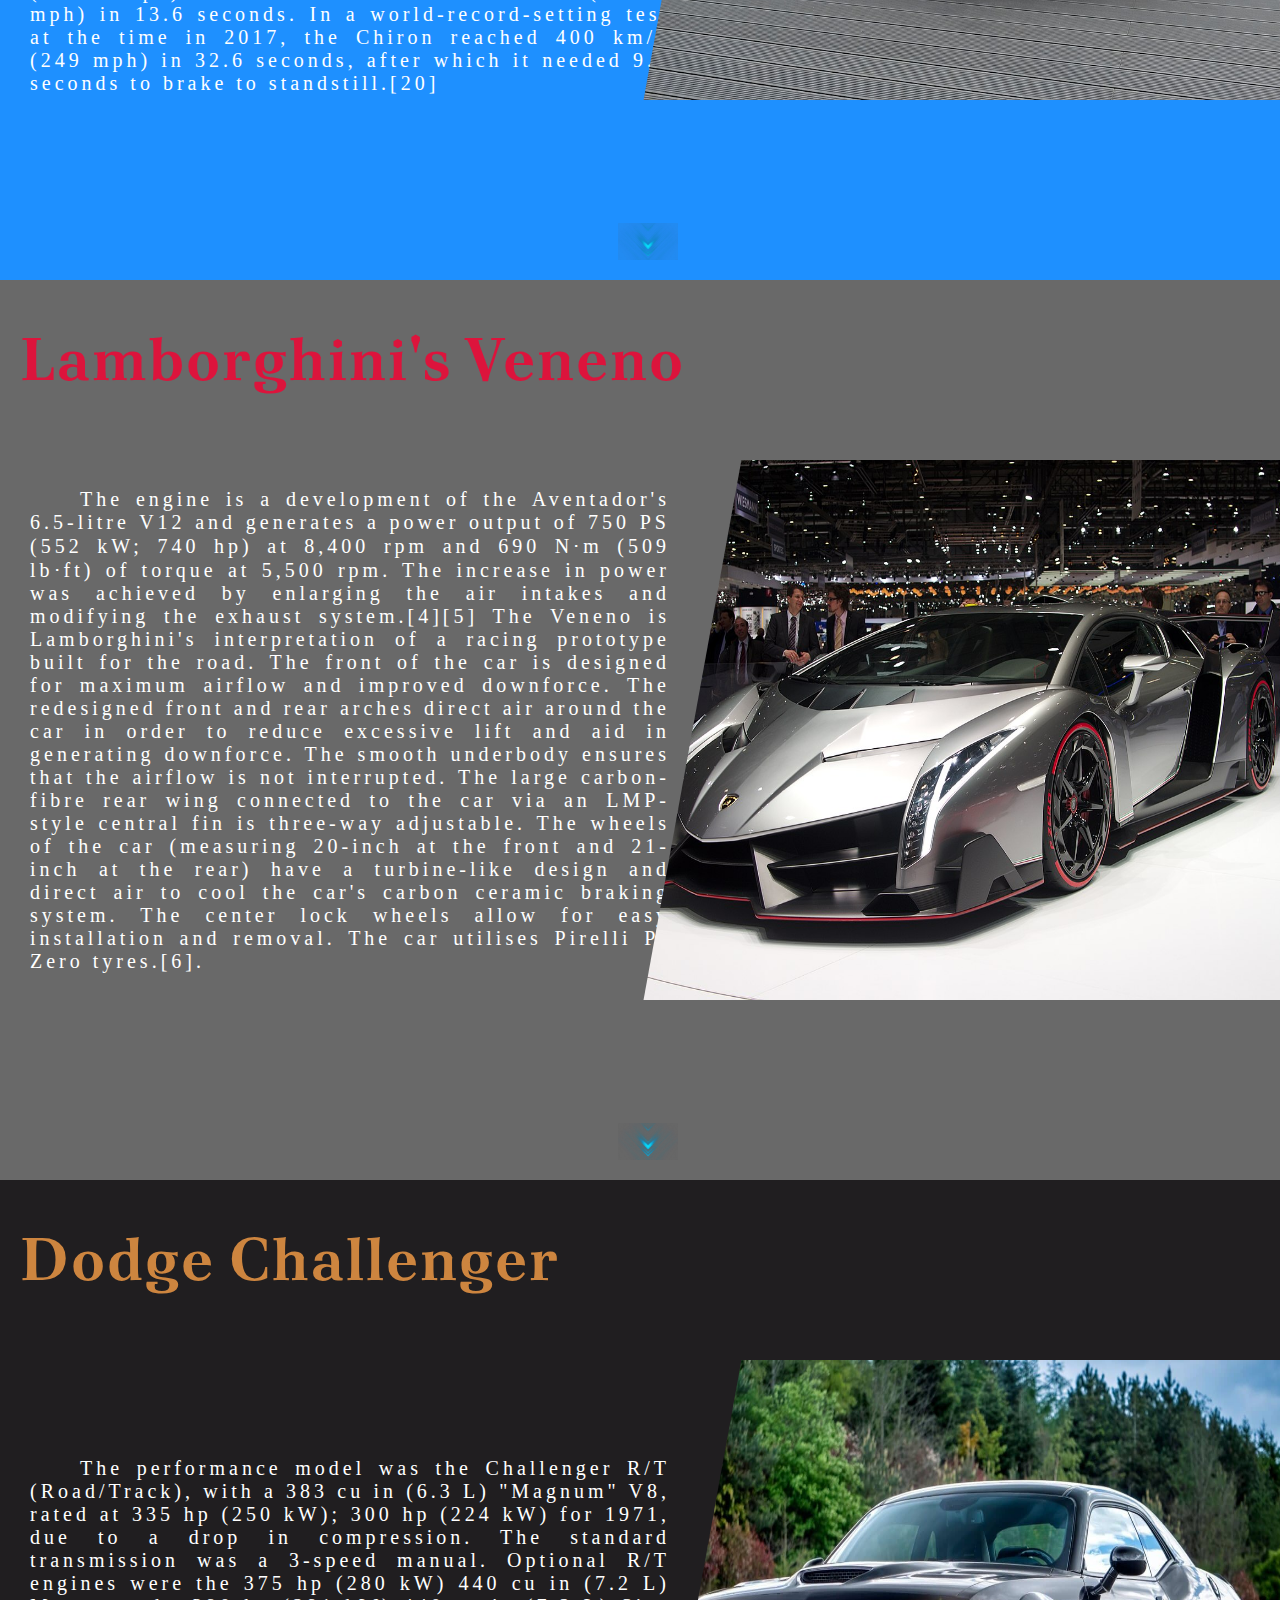
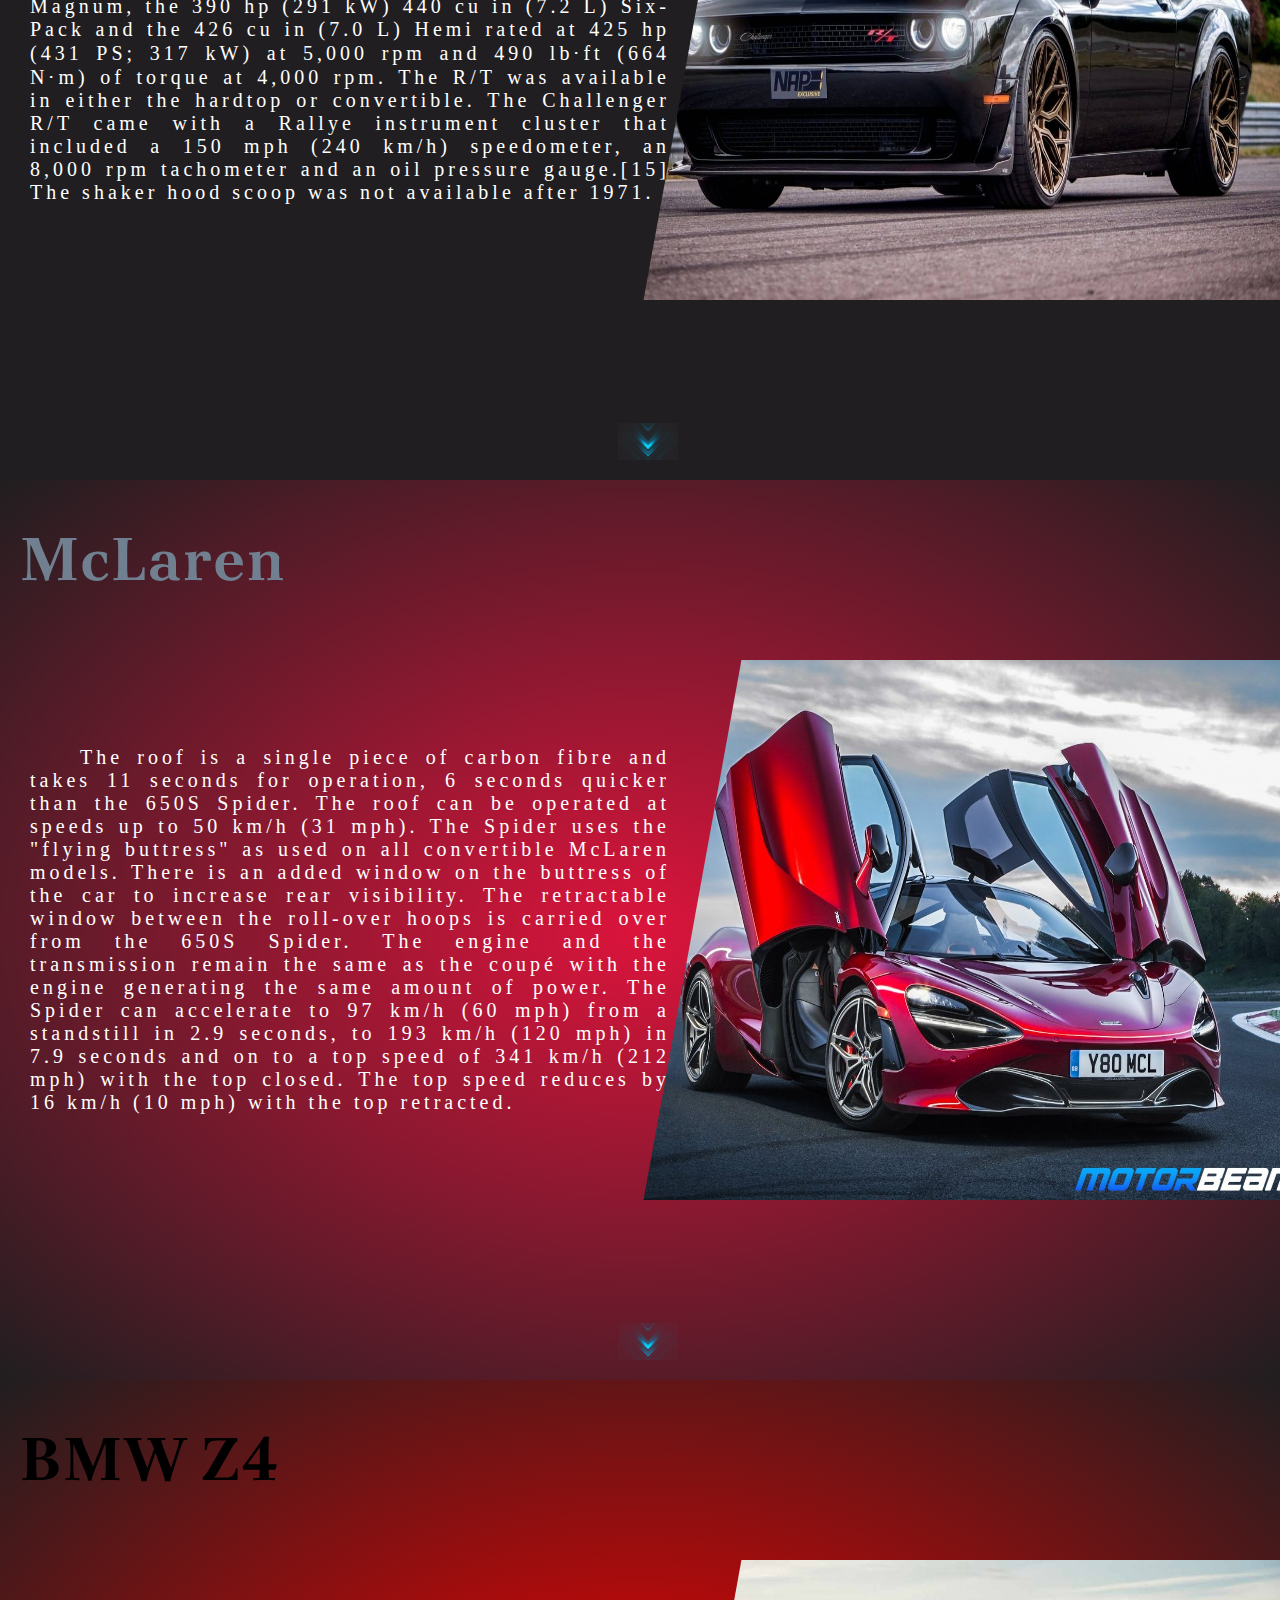
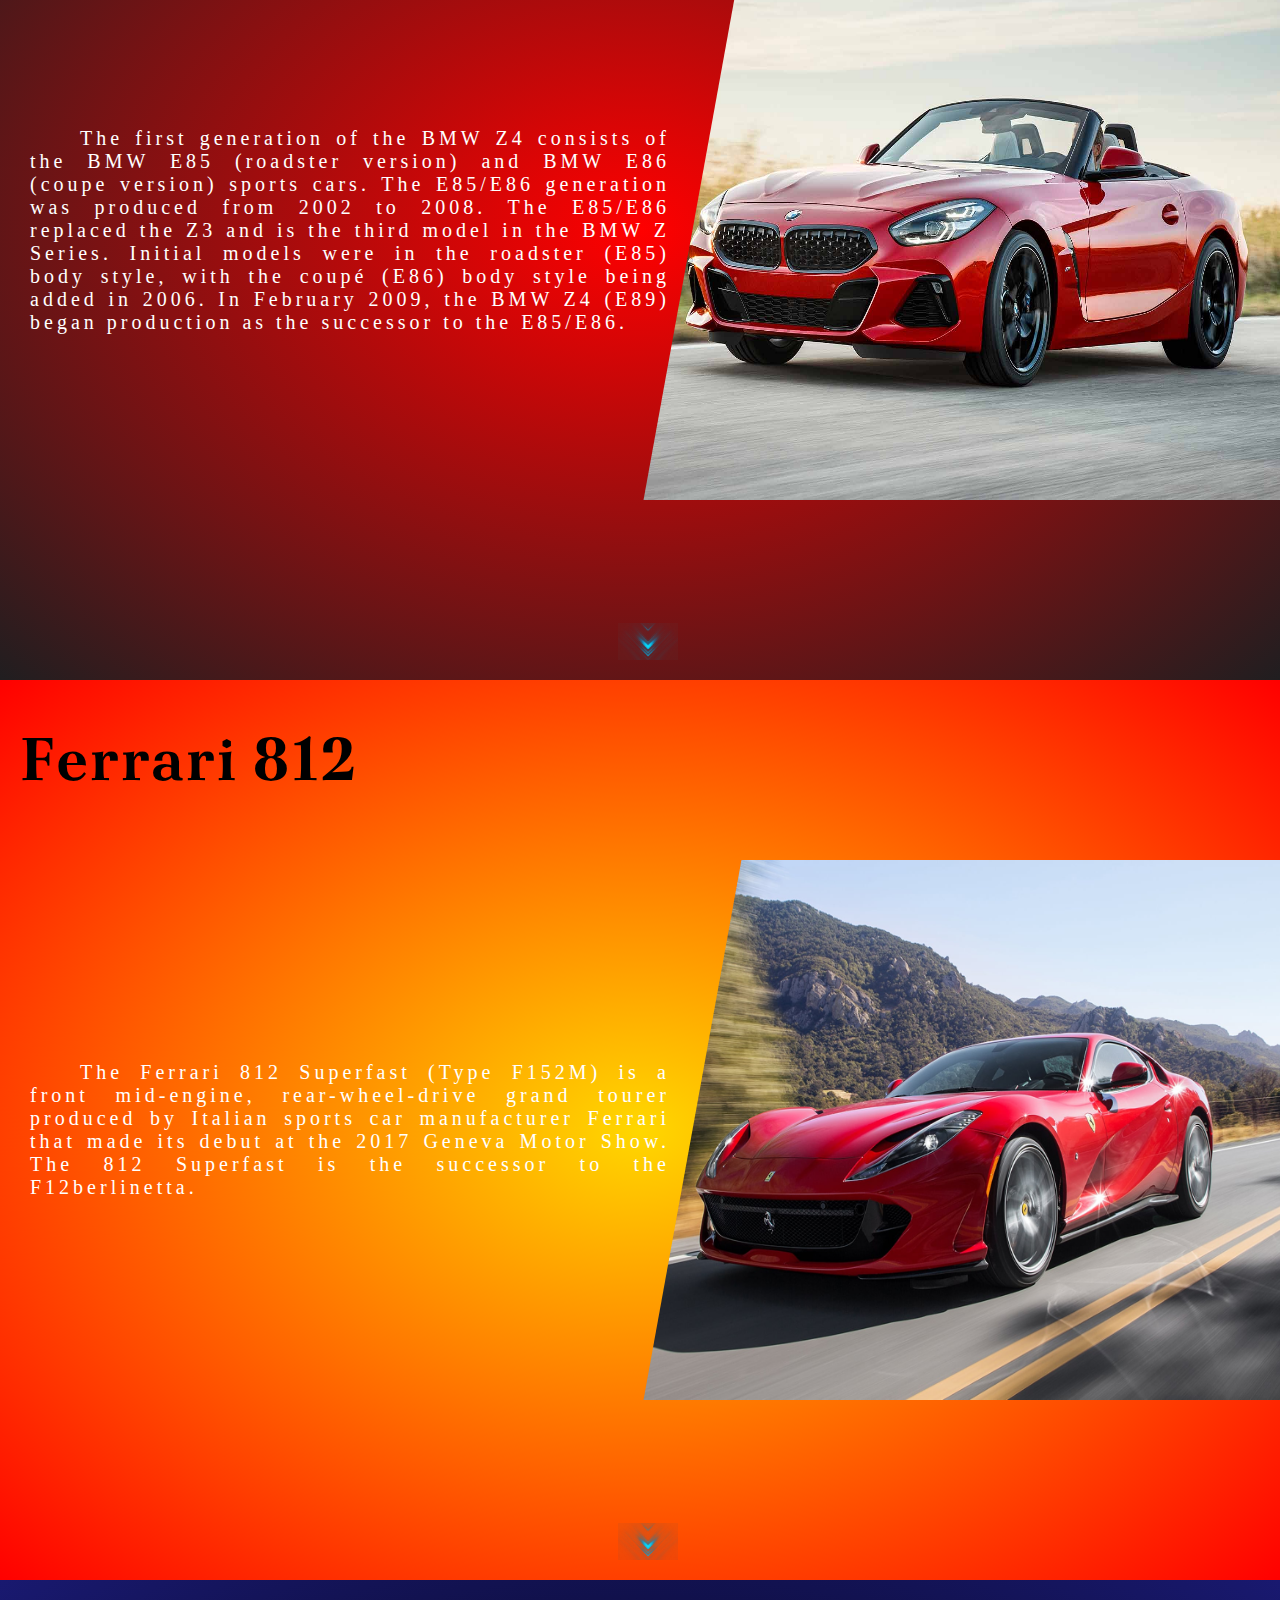
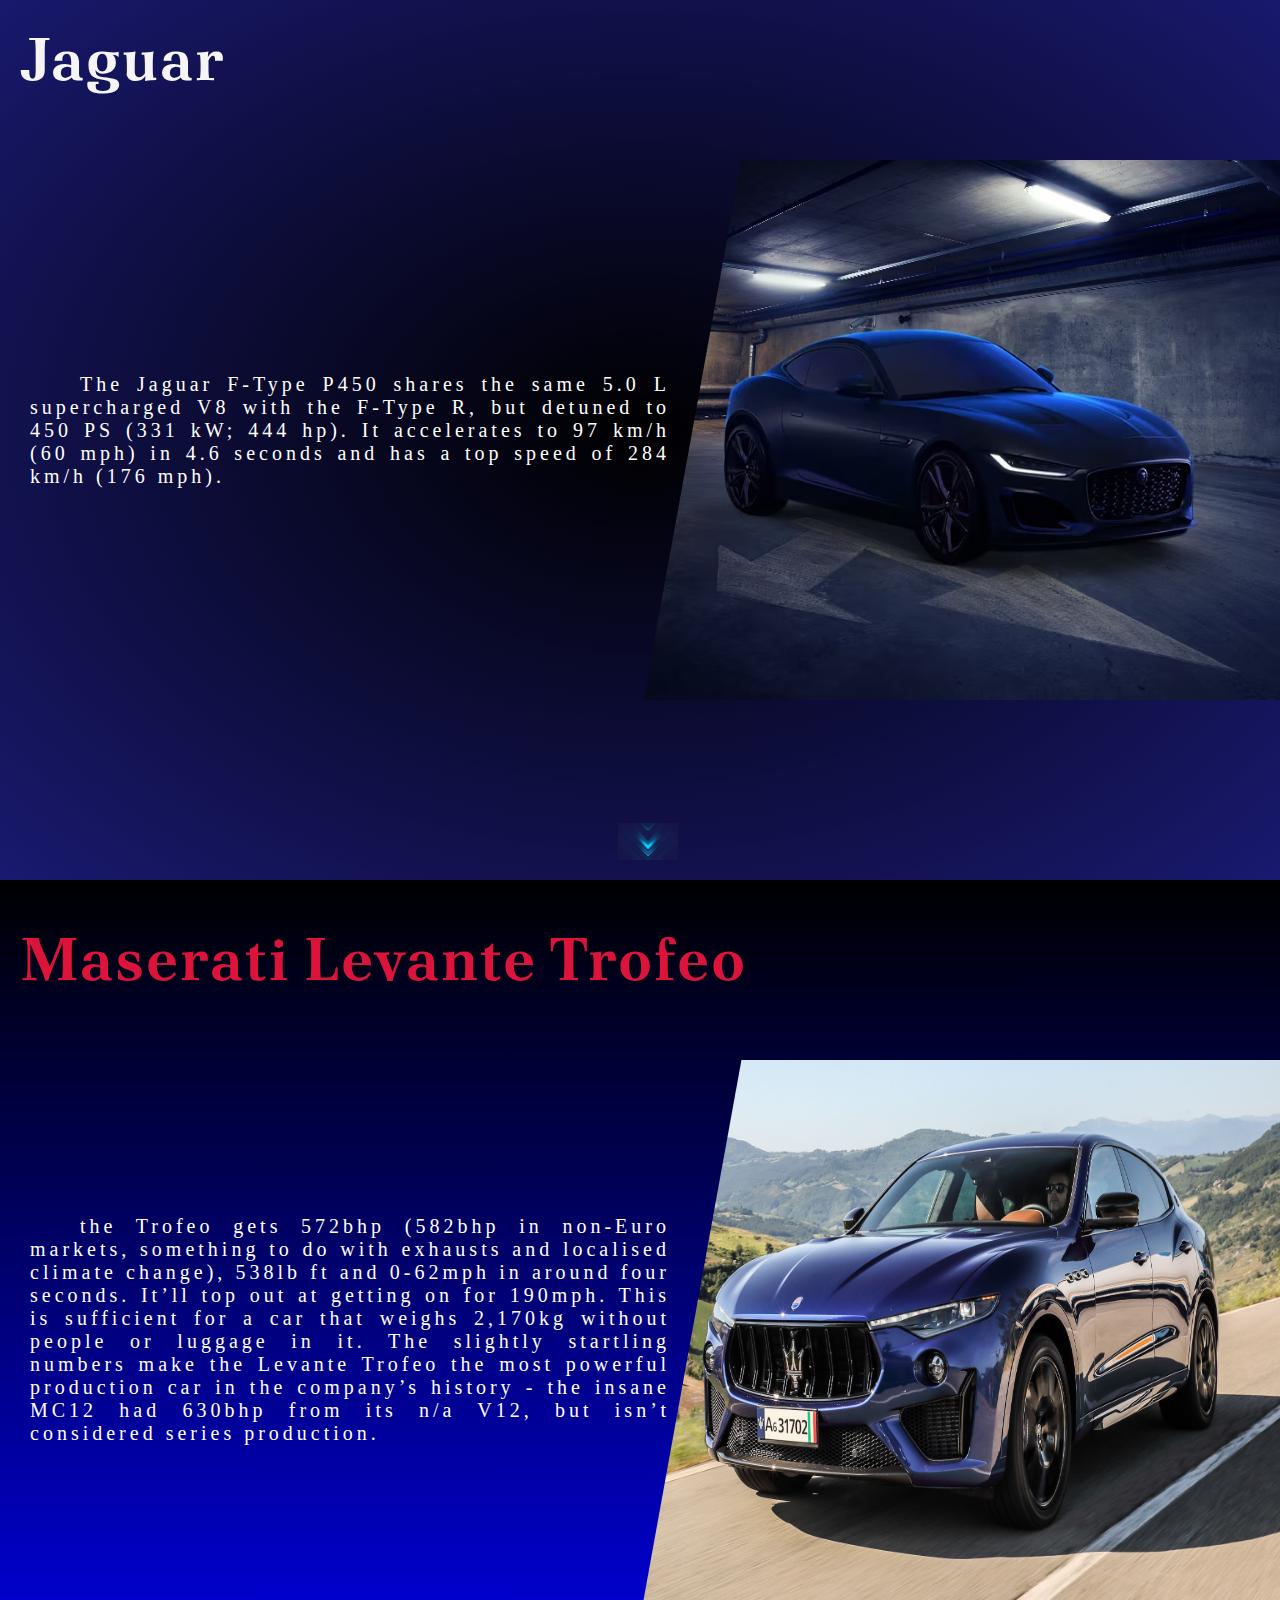
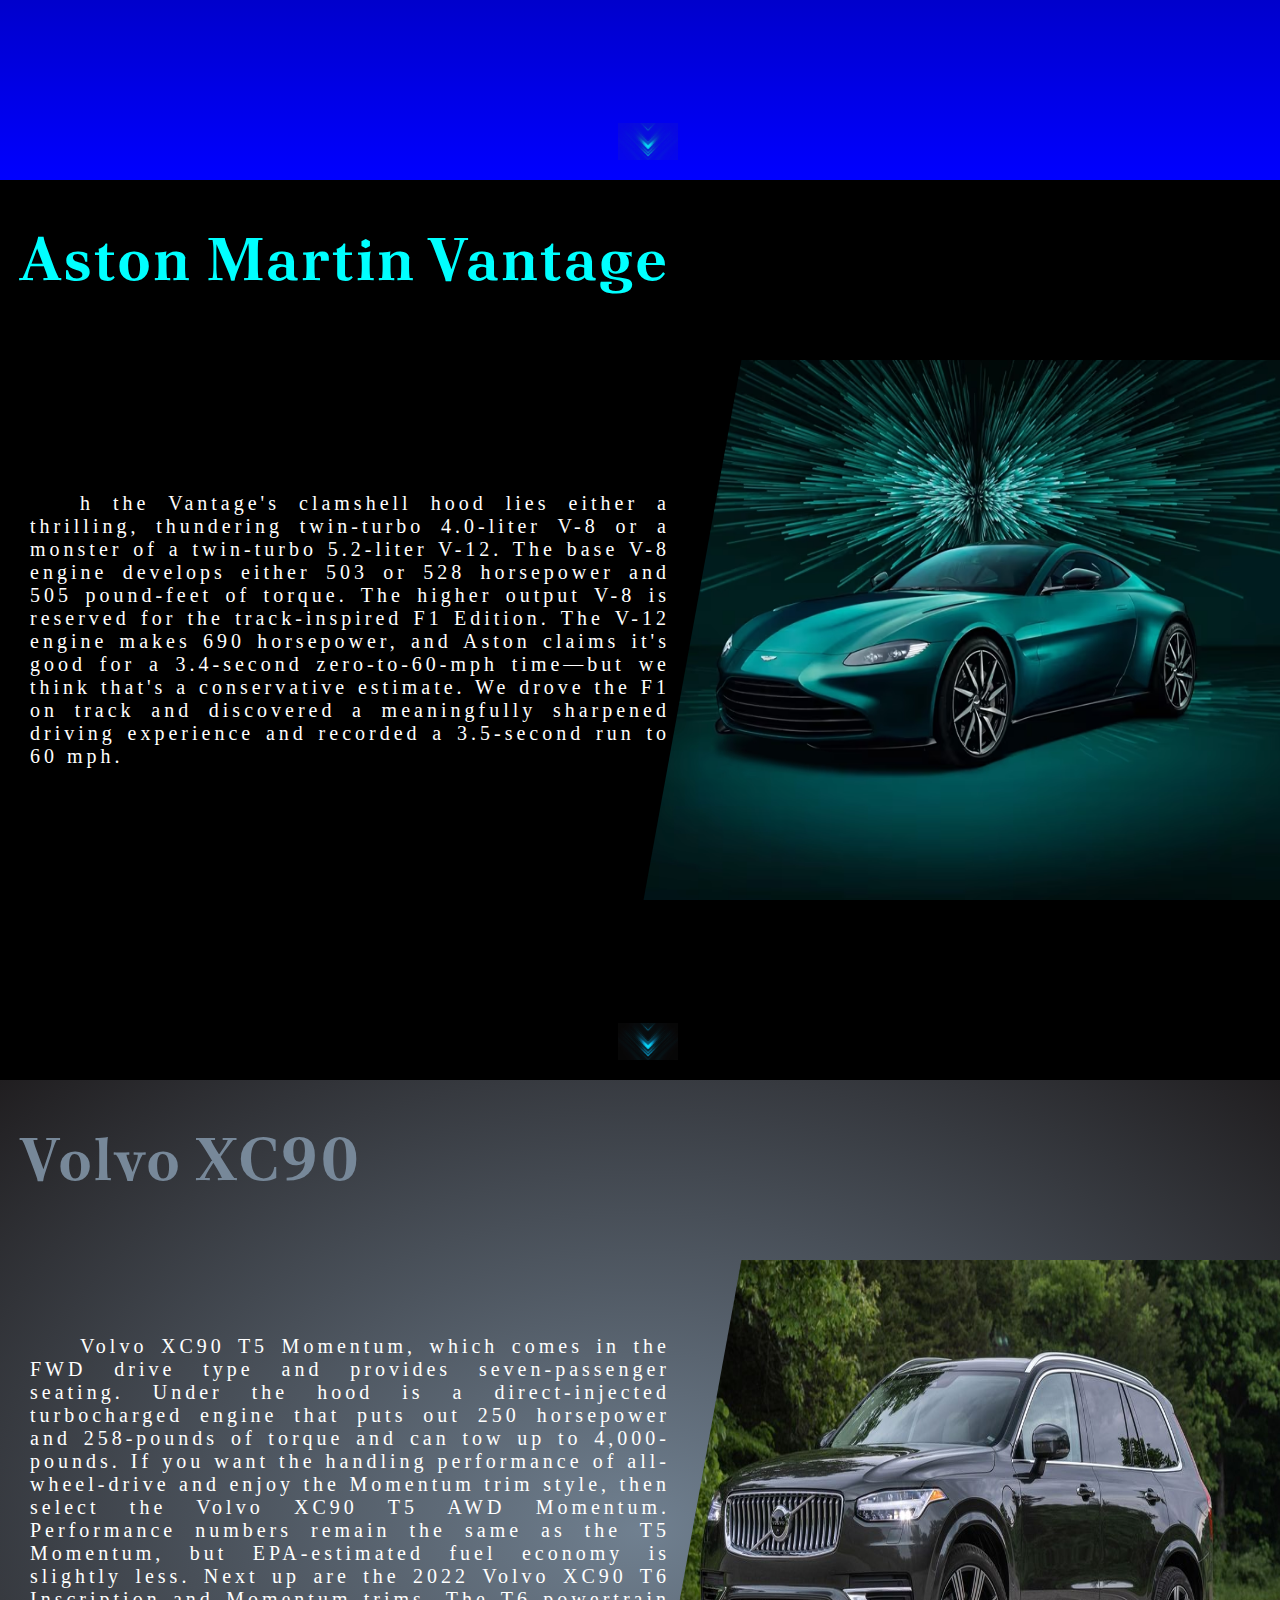
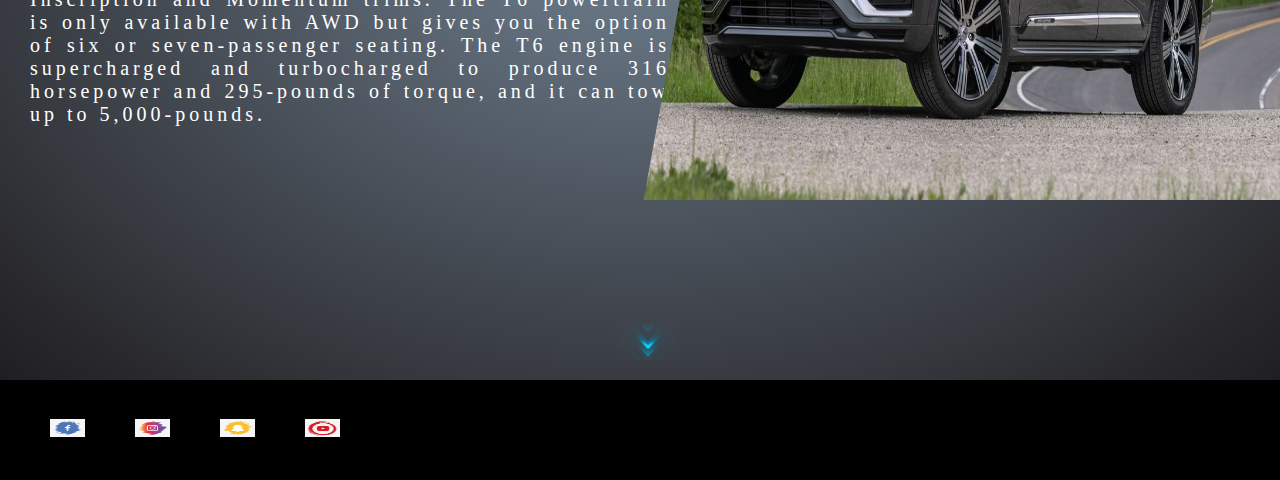
==== commit cd78725e: "Update index.html" ====
--- a/index.html
+++ b/index.html
@@ -15,7 +15,7 @@
   <ul class="menu">
     <li><a class="nav-link" href="./index.html">Home</a></li>
     <li><a class="nav-link" href="./html/about.html">About</a></li>
-    <li><a class="nav-link" href="./html/gallery.html">Gallery</a></li>
+<!--     <li><a class="nav-link" href="./html/gallery.html">Gallery</a></li> -->
     <li><a class="nav-link" href="./html/Info.html">Info</a></li>
      <li><a class="login" href="./html/login.html">Login</a></li>
     <li><a class="login" href="./html/signup.html">Signup</a></li>
